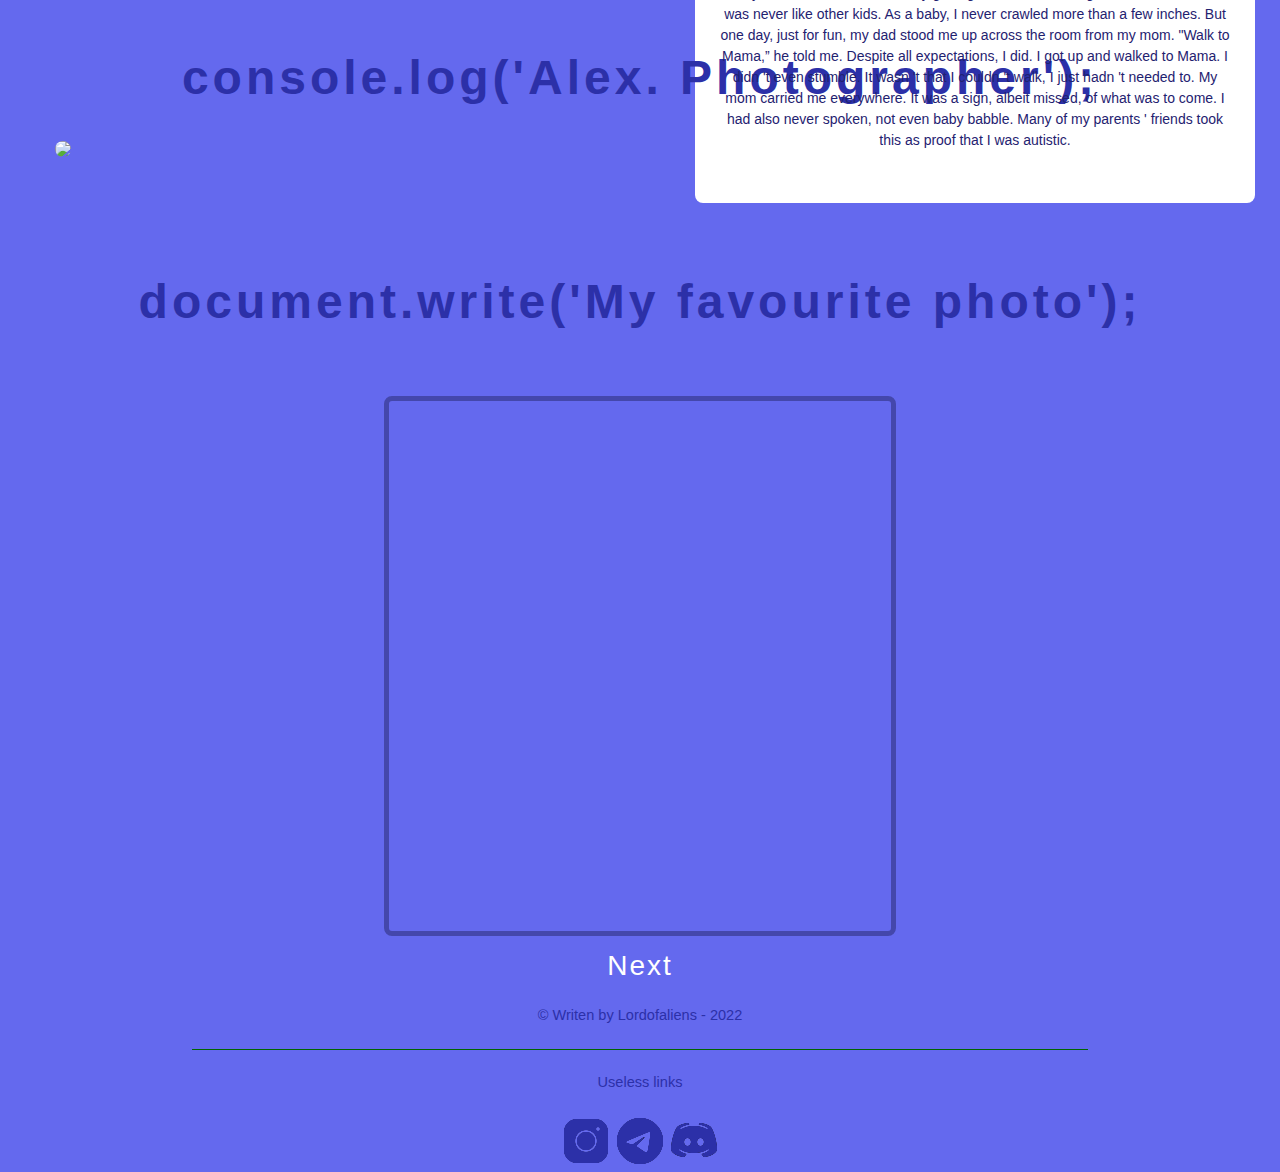
==== index.html @ a134405f "Portfolio" ====
<!DOCTYPE html>
<html lang="en">
  <head>
    <meta charset="UTF-8" />
    <meta name="viewport" content="width=device-width, initial-scale=1.0" />
    <title>Alex. Photographer</title>
    <link rel="stylesheet" href="style.css" />
  </head>
  <body>
<h1>console.log('Alex. Photographer'); </h1>
<br>
</div>
<div class="about-container section-center">
<article class="about-img">
<img src="https://source.unsplash.com/1600x900/?male face" class="personphoto">
</article>
<article class="about">
<div class="btn-container">
<button class="tab-btn active" data-id="history">Childhood</button>
<button class="tab-btn" data-id="people">Education</button>
<button class="tab-btn" data-id="landscape">Family</button>	
</div>
<div class="about-content">
		<div class="content active" id="history">
              <h3>My childhood</h3>
              <p>
                In second grade, I finally figured out that something was wrong with me. There always had been, and it was only getting worse. For as long as I had been alive, I was never like other kids. As a baby, I never crawled more than a few inches. But one day, just for fun, my dad stood me up across the room from my mom. "Walk to Mama,” he told me. Despite all expectations, I did. I got up and walked to Mama. I didn 't even stumble. It wasn 't that I couldn 't walk, I just hadn 't needed to. My mom carried me everywhere. It was a sign, albeit missed, of what was to come. I had also never spoken, not even baby babble. Many of my parents ' friends took this as proof that I was autistic.         
              </p>
		</div>
		<div class="content" id="people">
              <h3>My education</h3>
              <p>
                Then my school education began. My first school was Adarsh Montessori School, Pahar Ganj where I completed my lower kindergarten education (LKG). After that I admitted in St. Anthony Girls Senior Secondary School, Pahar Ganj where I completed my upper kindergarten education (UKG).Later on I got admission in Kendriya Vidyalaya, Rohini. In this school I admitted in class I and studied till class XII. I was always sured about my career that I wanted to be a Doctor so that I chose medical stream so that I could fulfill my dreams.
              </p>
		</div>
		<div class="content" id="landscape">
              <h3>My family</h3>
              <p>
                I was born and raised into a hardworking family that are the complete opposite of culture alienators. My siblings and I are all first generation in America on my mom's side and second generation on my dad's side. Life was very hard for my parents to raise all seven of us and depended on my grandparents for most of their help. Being that my grandparents brought all nine of their kids to America from Belize it was also very hard for them so survive and find stability. Most families that come to America from a third world country usually find it very difficult to keep up family traditions and sometimes lose all contact. My family found a way to stay very close and keep the Belizean culture very alive still to this day.
              </p>
        </div>      
</div>
</article>	
</div>
</section>
<br>
<h2>document.write('My favourite photo');</h2>
<div class="slider-container">
      <div class="slide">
        <img src="https://source.unsplash.com/1600x900/?landscape,town,city" class="slide-img" alt="" />
        <h1></h1>
      </div>
      <div class="slide">
        <h1></h1>
      </div>
      <div class="slide">
        <h1></h1>
      </div>
    </div>
<div class="btn-container-slider">
<button type="button" class="prevBtn">prev</button>
<button type="button" class="nextBtn">next</button>
</div>

<div class="socials-container">
<div class="description"><br> &copy; Writen by Lordofaliens - 2022<br><br><div class="line1"></div><br>Useless links<br><br><a href="https://www.instagram.com/vladislav_maksymiuk/" target="_blank"><img src="icons8-instagram-50.png" class="icon"></a> <a href="https://t.me/vladislav_maksymiuk" target="_blank"><img src="icons8-telegram-50.png"></a> <a href="https://discord.gg/PvkJn7yV" target="_blank"><img src="icons8-discord-50.png"></a><br></div>

<script type="text/javascript" src="main.js"></script>

  </body>
</html>
---- style.css ----
*,
::after,
::before {
  margin: 0;
  padding: 0;
  box-sizing: border-box;
}
body {
  font-family: sans-serif;
  background:  #6469ee;
  color: #2C30A8;
  line-height: 1.5;
  font-size: 0.875rem;
}

h1{
	margin-top: 1em;
	text-align: center;
	font-size: 3rem;
	letter-spacing: 0.25rem;
  line-height: 1.25;
  margin-bottom: 0.75rem;
}
h2{
	margin-top: 1em;
	text-align: center;
	font-size: 3rem;
	letter-spacing: 0.25rem;
  line-height: 1.25;
  margin-bottom: 0.75rem;
}

h3{
	margin-bottom: 1rem;
}

p {
  margin-bottom: 1.25rem;
  color: #1f2270;
}

.personphoto{
	border-radius: 0.5rem;
    height: 20rem;
	margin-bottom: 2rem;
}

@media screen and (max-width: 992px) {
	.cityphoto{
		min-width:  20 rem;
		max-width: 35.5rem;
		display: flex;
		justify-content: center;
		align-items: center; 
	}
	.about{
		max-width: 25rem;
	}
	}
	

.tab-btn {
  color: white;
  padding: 0.375rem 0.75rem;
  letter-spacing: 0.25rem;
  display: inline-block;
  transition: all 0.3s linear;
  font-size: 0.875rem;
  cursor: pointer;
  box-shadow: 0 1px 3px rgba(0, 0, 0, 0.2);
  border-radius: 0.5rem;
  border-bottom-left-radius: 0rem;
  border-bottom-right-radius: 0rem;
  padding: 1rem 0;
  border: none;
  font-size: 1rem;
  display: block;
  background: #2C30A8;
  transition: all 0.3s linear;
}

.tab-btn:hover {
  color: #2C30A8;
  background: white;
}

.active {
  color: #232586;
}

.section {
  padding: 5rem 0;
}

.section-center {
  width: 90vw;
  margin: 0 auto;
  max-width: 1170px;
}

main {
  min-height: 100vh;
  display: grid;
  place-items: center;
}

@media screen and (min-width: 992px) {
  .section-center {
    width: 95vw;
  }
  .about-img {
    margin-bottom: 0;
  }
  .about-center {
    display: grid;
    grid-template-columns: 1fr 1fr;
    column-gap: 2rem;
  }
  .about{
	  margin-top: -22.25rem;
	  width: 35rem;
	  margin-left: 40rem;
	  display: grid;
  align-items: center;
  text-align: center;
  }
  .cityphoto{
	width: 35rem;
}
}
main {
  min-height: 100vh;
  display: grid;
  place-items: center;
}

.title {
  text-align: center;
  margin-bottom: 4rem;
}

.about {
  background: white;
  border-radius: 0.5rem;
  display: grid;
  grid-template-rows: auto 1fr;
  max-width: 35.5rem;
}

.about-content {
  border-bottom-left-radius: 0.5rem;
  border-bottom-right-radius: 0.5rem;
  padding: 2rem 1.5rem;
}

.btn-container {
  border-top-left-radius: 0.5rem;
  border-top-right-radius: 0.5rem;
  display: grid;
  grid-template-columns: 1fr 1fr 1fr;
}

.tab-btn:nth-child(1) {
  border-top-right-radius: 0rem;
}

.tab-btn:nth-child(3){
  border-top-left-radius: 0rem;
}

.tab-btn:nth-child(2){
  border-top-left-radius: 0rem;
  border-top-right-radius: 0rem;
}

.content {
  display: none;
}

.tab-btn.active {
  background: white;
}

.content.active {
  display: block;
}



.prevBtn,
.nextBtn {
  background: transparent;
  border-color: transparent;
  font-size: 1.75rem;
  cursor: pointer;
  margin: 0 0.25rem;
  text-transform: capitalize;
  letter-spacing: 2px;
  color:white;
  transition: all 0.3s linear;
}
.prevBtn:hover,
.nextBtn:hover {
  color: #656565;
}

@media screen and (min-width: 576px) {
  .slider-container {
    height: 45vh;
  }
}
@media screen and (min-width: 768px) {
  .slider-container {
    height: 55vh;
  }
}
@media screen and (min-width: 992px) {
  .slider-container {
    height: 65vh;
  }
}

.slider-container {
  border: 5px solid #4447ab;
  width: 40vw;
  margin: 0 auto;
  height: 60vh;
  max-width: 80rem;
  position: relative;
  border-radius: 0.5rem;
  overflow: hidden;
  margin-top: 4rem;
}

.slide {
  position: absolute;
  width: 100%;
  height: 100%;
  display: grid;
  align-items: center;
  transition: all 0.25s ease-in-out;
  text-align: center;
}

.slide-img {
  height: 100%;
  object-fit: cover;
}

.person-img {
  width: 100%;
  height: 100%;
  margin: 0 auto;
}

.slide:nth-child(1) h1 {
  position: absolute;
  top: 50%;
  left: 50%;
  transform: translate(-50%, -50%);
}

.slide:nth-child(3) {
  background: linear-gradient(rgba(0, 0, 0, 0.4), rgba(0, 0, 0, 0.4)),
    url("https://source.unsplash.com/1600x900/?landscape,town,city") center/cover no-repeat;
}

.btn-container-slider {
  display: flex;
  justify-content: center;
  margin-top: 0.75rem;
}


.description{
	color: #2C30A8;
	text-align: center;
	left: 0; 
     margin-bottom: 0px;
	font-size: calc(0.75rem + 20 * (10vw - 15px) / 880);
	font-family: TREBUCHET MS, sans-serif;
    position: absolute;
    width: 100%;
    z-index: 0;
}

.line1{
    width: 70%;
    height: 1px;
    background-color: #006400;
    z-index: 50;
    margin-left: 15%;
    margin-right: 
}
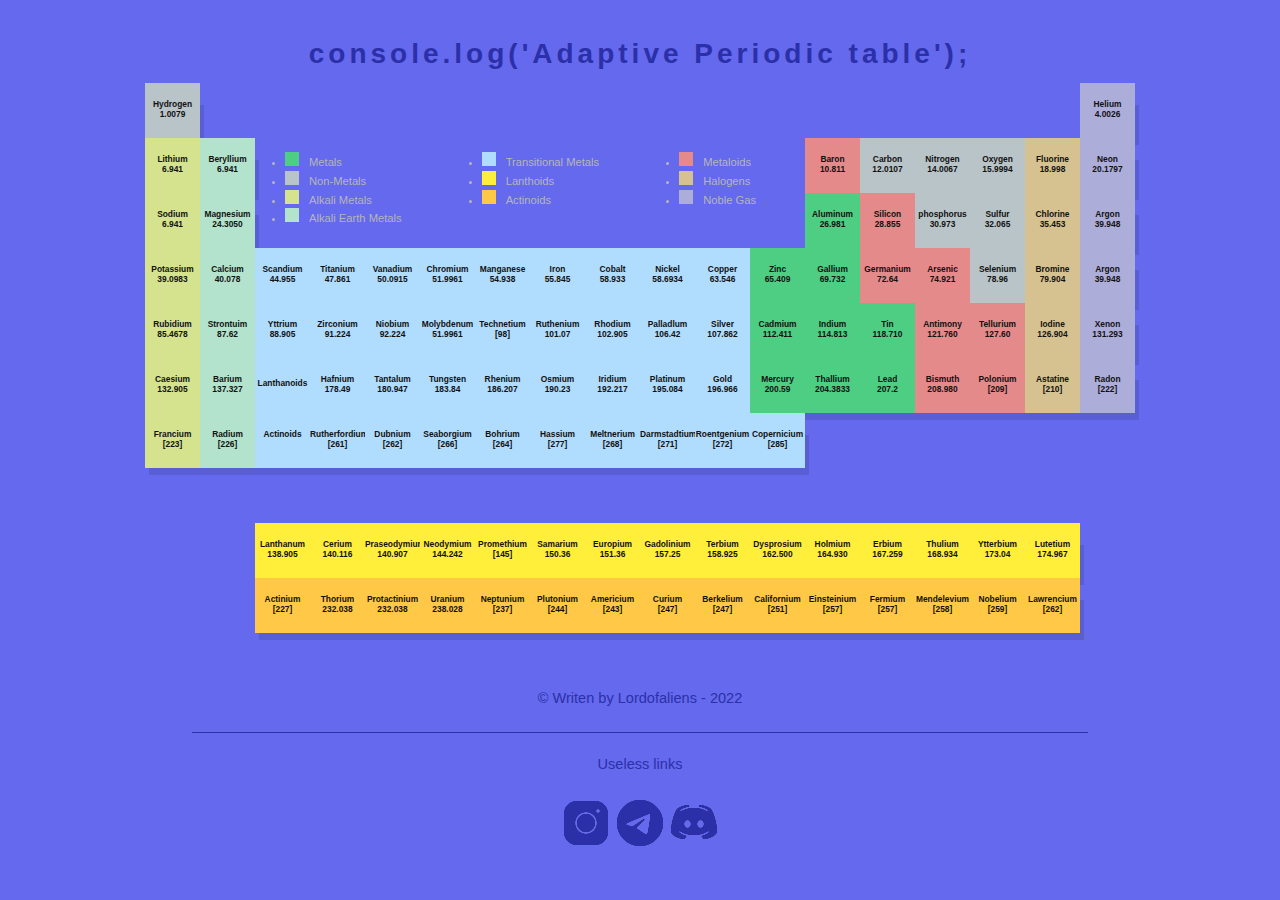
==== commit 143bee56: "Mendeleev" ====
--- a/index.html
+++ b/index.html
@@ -3,69 +3,1356 @@
   <head>
     <meta charset="UTF-8" />
     <meta name="viewport" content="width=device-width, initial-scale=1.0" />
-    <title>Alex. Photographer</title>
+    <title>Periodic table</title>
     <link rel="stylesheet" href="style.css" />
   </head>
   <body>
-<h1>console.log('Alex. Photographer'); </h1>
-<br>
-</div>
-<div class="about-container section-center">
-<article class="about-img">
-<img src="https://source.unsplash.com/1600x900/?male face" class="personphoto">
-</article>
-<article class="about">
-<div class="btn-container">
-<button class="tab-btn active" data-id="history">Childhood</button>
-<button class="tab-btn" data-id="people">Education</button>
-<button class="tab-btn" data-id="landscape">Family</button>	
-</div>
-<div class="about-content">
-		<div class="content active" id="history">
-              <h3>My childhood</h3>
-              <p>
-                In second grade, I finally figured out that something was wrong with me. There always had been, and it was only getting worse. For as long as I had been alive, I was never like other kids. As a baby, I never crawled more than a few inches. But one day, just for fun, my dad stood me up across the room from my mom. "Walk to Mama,” he told me. Despite all expectations, I did. I got up and walked to Mama. I didn 't even stumble. It wasn 't that I couldn 't walk, I just hadn 't needed to. My mom carried me everywhere. It was a sign, albeit missed, of what was to come. I had also never spoken, not even baby babble. Many of my parents ' friends took this as proof that I was autistic.         
-              </p>
+<main>	  
+<div id='wrapper'>
+<h1>console.log('Adaptive Periodic table'); </h1>
+  <div id='key'>
+				<ul>
+					<li><span class='swatch element-metal'></span>Metals</li>
+					<li><span class='swatch element-non-metal'></span>Non-Metals</li>
+					<li><span class='swatch element-alkali-metal'></span>Alkali Metals</li>
+					<li><span class='swatch element-alkali-earth-metal'></span>Alkali Earth Metals</li>
+				</ul>
+				<ul>
+					<li><span class='swatch element-transition-metal'></span>Transitional Metals</li>
+					<li><span class='swatch element-lanthoid'></span>Lanthoids</li>
+					<li><span class='swatch element-actinoid'></span>Actinoids</li>
+				</ul>
+				<ul>
+					<li><span class='swatch element-metalloid'></span>Metaloids</li>
+					<li><span class='swatch element-halogen'></span>Halogens</li>
+					<li><span class='swatch element-noble-gas'></span>Noble Gas</li>
+				</ul>
+			</div>
+			<div id='elements'>
+				
+				<div class='element-non-metal'>
+					<div class='chip'>
+						<div class="face front">
+							<i>1</i>
+							<strong>H</strong>
+						</div>
+						<div class='face back'>
+							<p>Hydrogen<span>1.0079</span><p>
+						</div>
+					</div>
+				</div>
+				<div class='element-blank'></div>
+				<div class='element-blank'></div>
+				<div class='element-blank'></div>
+				<div class='element-blank'></div>
+				<div class='element-blank'></div>
+				<div class='element-blank'></div>
+				<div class='element-blank'></div>
+				<div class='element-blank'></div>
+				<div class='element-blank'></div>
+				<div class='element-blank'></div>
+				<div class='element-blank'></div>
+				<div class='element-blank'></div>
+				<div class='element-blank'></div>
+				<div class='element-blank'></div>
+				<div class='element-blank'></div>
+				<div class='element-blank'></div>			
+				<div class='element-noble-gas'>
+					<div class='chip'>
+						<div class='face front'>
+							<i>2</i>
+							<strong>He</strong>
+						</div>
+							
+						<div class='face back'>
+							<p>Helium<span>4.0026</span><p>
+						</div>
+					</div>
+				</div>
+
+					
+				<div class='element-alkali-metal'>
+					<div class='chip'>
+						<div class='face front'>
+							<i>3</i>
+							<strong>Li</strong>
+						</div>
+						<div class='face back'>
+							<p>Lithium<span>6.941</span><p>
+						</div>
+					</div>
+				</div>
+				<div class='element-alkali-earth-metal'>
+					<div class='chip'>
+						<div class='face front'>
+							<i>4</i>
+							<strong>Be</strong>
+						</div>
+						<div class='face back'>
+							<p>Beryllium<span>6.941</span><p>
+						</div>
+					</div>
+				</div>
+				<div class='element-blank'></div>
+				<div class='element-blank'></div>
+				<div class='element-blank'></div>
+				<div class='element-blank'></div>
+				<div class='element-blank'></div>
+				<div class='element-blank'></div>
+				<div class='element-blank'></div>
+				<div class='element-blank'></div>
+				<div class='element-blank'></div>
+				<div class='element-blank'></div>	
+				<div class='element-metalloid'>
+					<div class='chip'>
+						<div class='face front'>
+							<i>5</i>
+							<strong>B</strong>
+						</div>
+						<div class='face back'>
+							<p>Baron<span>10.811</span><p>
+						</div>
+					</div>
+				</div>
+				<div class='element-non-metal'>
+					<div class='chip'>
+						<div class='face front'>
+							<i>6</i>
+							<strong>C</strong>
+						</div>
+						<div class='face back'>
+							<p>Carbon<span>12.0107</span><p>
+						</div>
+					</div>
+				</div>
+				<div class='element-non-metal'>
+					<div class='chip'>
+						<div class='face front'>
+							<i>7</i>
+							<strong>N</strong>
+						</div>
+						<div class='face back'>
+							<p>Nitrogen<span>14.0067</span><p>
+						</div>
+					</div>
+				</div>
+				<div class='element-non-metal'>
+					<div class='chip'>
+						<div class='face front'>
+							<i>8</i>
+							<strong>O</strong>
+						</div>
+						<div class='face back'>
+							<p>Oxygen<span>15.9994</span><p>
+						</div>
+					</div>
+				</div>
+				<div class='element-halogen'>
+					<div class='chip'>
+						<div class='face front'>
+							<i>9</i>
+							<strong>F</strong>
+						</div>
+						<div class='face back'>
+							<p>Fluorine<span>18.998</span><p>
+						</div>
+					</div>
+				</div>
+				<div class='element-noble-gas'>
+					<div class='chip'>
+						<div class='face front'>
+							<i>10</i>
+							<strong>Ne</strong>
+						</div>
+						<div class='face back'>
+							<p>Neon<span>20.1797</span><p>
+						</div>
+					</div>
+				</div>
+
+					
+				<div class='element-alkali-metal'>
+					<div class='chip'>
+						<div class='face front'>
+							<i>11</i>
+							<strong>Na</strong>
+						</div>
+						<div class='face back'>
+							<p>Sodium<span>6.941</span><p>
+						</div>
+					</div>
+				</div>
+				<div class='element-alkali-earth-metal'>
+					<div class='chip'>
+						<div class='face front'>
+							<i>12</i>
+							<strong>Mg</strong>
+						</div>
+						<div class='face back'>
+							<p>Magnesium<span>24.3050</span><p>
+						</div>
+					</div>
+				</div>
+				<div class='element-blank'></div>
+				<div class='element-blank'></div>
+				<div class='element-blank'></div>
+				<div class='element-blank'></div>
+				<div class='element-blank'></div>
+				<div class='element-blank'></div>
+				<div class='element-blank'></div>
+				<div class='element-blank'></div>
+				<div class='element-blank'></div>
+				<div class='element-blank'></div>
+				<div class='element-metal'>
+					<div class='chip'>
+						<div class='face front'>
+							<i>13</i>
+							<strong>Al</strong>
+						</div>
+						<div class='face back'>
+							<p>Aluminum<span>26.981</span><p>
+						</div>
+					</div>
+				</div>
+				<div class='element-metalloid'>
+					<div class='chip'>
+						<div class='face front'>
+							<i>14</i>
+							<strong>Si</strong>
+						</div>
+						<div class='face back'>
+							<p>Silicon<span>28.855</span><p>
+						</div>
+					</div>
+				</div>
+				<div class='element-non-metal'>
+					<div class='chip'>
+						<div class='face front'>
+							<i>15</i>
+							<strong>P</strong>
+						</div>
+						<div class='face back'>
+							<p>phosphorus<span>30.973</span><p>
+						</div>
+					</div>
+				</div>
+				<div class='element-non-metal'>
+					<div class='chip'>
+						<div class='face front'>
+							<i>16</i>
+							<strong>S</strong>
+						</div>
+						<div class='face back'>
+							<p>Sulfur<span>32.065</span><p>
+						</div>
+					</div>
+				</div>
+				<div class='element-halogen'>
+					<div class='chip'>
+						<div class='face front'>
+							<i>17</i>
+							<strong>Cl</strong>
+						</div>
+						<div class='face back'>
+							<p>Chlorine<span>35.453</span><p>
+						</div>
+					</div>
+				</div>
+				<div class='element-noble-gas'>
+					<div class='chip'>
+						<div class='face front'>
+							<i>18</i>
+							<strong>Ar</strong>
+						</div>
+						<div class='face back'>
+							<p>Argon<span>39.948</span><p>
+						</div>
+					</div>
+				</div>
+
+					
+				<div class='element-alkali-metal'>
+					<div class='chip'>
+						<div class='face front'>
+							<i>19</i>
+							<strong>K</strong>
+						</div>
+						<div class='face back'>
+							<p>Potassium<span>39.0983</span><p>
+						</div>
+					</div>
+				</div>
+				<div class='element-alkali-earth-metal'>
+					<div class='chip'>
+						<div class='face front'>
+							<i>20</i>
+							<strong>Ca</strong>
+						</div>
+						<div class='face back'>
+							<p>Calcium<span>40.078</span><p>
+						</div>
+					</div>
+				</div>
+				<div class='element-transition-metal'>
+					<div class='chip'>
+						<div class='face front'>
+							<i>21</i>
+							<strong>Sc</strong>
+						</div>
+						<div class='face back'>
+							<p>Scandium<span>44.955</span><p>
+						</div>
+					</div>
+				</div>
+				<div class='element-transition-metal'>
+					<div class='chip'>
+						<div class='face front'>
+							<i>22</i>
+							<strong>Ti</strong>
+						</div>
+						<div class='face back'>
+							<p>Titanium<span>47.861</span><p>
+						</div>
+					</div>
+				</div>
+				<div class='element-transition-metal'>
+					<div class='chip'>
+						<div class='face front'>
+							<i>23</i>
+							<strong>V</strong>
+						</div>
+						<div class='face back'>
+							<p>Vanadium<span>50.0915</span><p>
+						</div>
+					</div>
+				</div>
+				<div class='element-transition-metal'>
+					<div class='chip'>
+						<div class='face front'>
+							<i>24</i>
+							<strong>Cr</strong>
+						</div>
+						<div class='face back'>
+							<p>Chromium<span>51.9961</span><p>
+						</div>
+					</div>
+				</div>
+				<div class='element-transition-metal'>
+					<div class='chip'>
+						<div class='face front'>
+							<i>25</i>
+							<strong>Mn</strong>
+						</div>
+						<div class='face back'>
+							<p>Manganese<span>54.938</span><p>
+						</div>
+					</div>
+				</div>
+				<div class='element-transition-metal'>
+					<div class='chip'>
+						<div class='face front'>
+							<i>26</i>
+							<strong>Fe</strong>
+						</div>
+						<div class='face back'>
+							<p>Iron<span>55.845</span><p>
+						</div>
+					</div>
+				</div>
+				<div class='element-transition-metal'>
+					<div class='chip'>
+						<div class='face front'>
+							<i>27</i>
+							<strong>Co</strong>
+						</div>
+						<div class='face back'>
+							<p>Cobalt<span>58.933</span><p>
+						</div>
+					</div>
+				</div>
+				<div class='element-transition-metal'>
+					<div class='chip'>
+						<div class='face front'>
+							<i>28</i>
+							<strong>Ni</strong>
+						</div>
+						<div class='face back'>
+							<p>Nickel<span>58.6934</span><p>
+						</div>
+					</div>
+				</div>
+				<div class='element-transition-metal'>
+					<div class='chip'>
+						<div class='face front'>
+							<i>29</i>
+							<strong>Cu</strong>
+						</div>
+						<div class='face back'>
+							<p>Copper<span>63.546</span><p>
+						</div>
+					</div>
+				</div>
+				<div class='element-metal'>
+					<div class='chip'>
+						<div class='face front'>
+							<i>30</i>
+							<strong>Zn</strong>
+						</div>
+						<div class='face back'>
+							<p>Zinc<span>65.409</span><p>
+						</div>
+					</div>
+				</div>	
+				<div class='element-metal'>
+					<div class='chip'>
+						<div class='face front'>
+							<i>31</i>
+							<strong>Ga</strong>
+						</div>
+						<div class='face back'>
+							<p>Gallium<span>69.732</span><p>
+						</div>
+					</div>
+				</div>
+				<div class='element-metalloid'>
+					<div class='chip'>
+						<div class='face front'>
+							<i>32</i>
+							<strong>Ge</strong>
+						</div>
+						<div class='face back'>
+							<p>Germanium<span>72.64</span><p>
+						</div>
+					</div>
+				</div>
+				<div class='element-metalloid'>
+					<div class='chip'>
+						<div class='face front'>
+							<i>33</i>
+							<strong>As</strong>
+						</div>
+						<div class='face back'>
+							<p>Arsenic<span>74.921</span><p>
+						</div>
+					</div>
+				</div>
+				<div class='element-non-metal'>
+					<div class='chip'>
+						<div class='face front'>
+							<i>34</i>
+							<strong>Se</strong>
+						</div>
+						<div class='face back'>
+							<p>Selenium<span>78.96</span><p>
+						</div>
+					</div>
+				</div>
+				<div class='element-halogen'>
+					<div class='chip'>
+						<div class='face front'>
+							<i>35</i>
+							<strong>Br</strong>
+						</div>
+						<div class='face back'>
+							<p>Bromine<span>79.904</span><p>
+						</div>
+					</div>
+				</div>
+				<div class='element-noble-gas'>
+					<div class='chip'>
+						<div class='face front'>
+							<i>18</i>
+							<strong>Ar</strong>
+						</div>
+						<div class='face back'>
+							<p>Argon<span>39.948</span><p>
+						</div>
+					</div>
+				</div>
+
+					
+				<div class='element-alkali-metal'>
+					<div class='chip'>
+						<div class='face front'>
+							<i>37</i>
+							<strong>Rb</strong>
+						</div>
+						<div class='face back'>
+							<p>Rubidium<span>85.4678</span><p>
+						</div>
+					</div>
+				</div>
+				<div class='element-alkali-earth-metal'>
+					<div class='chip'>
+						<div class='face front'>
+							<i>38</i>
+							<strong>Sr</strong>
+						</div>
+						<div class='face back'>
+							<p>Strontuim<span>87.62</span><p>
+						</div>
+					</div>
+				</div>
+				<div class='element-transition-metal'>
+					<div class='chip'>
+						<div class='face front'>
+							<i>39</i>
+							<strong>Y</strong>
+						</div>
+						<div class='face back'>
+							<p>Yttrium<span>88.905</span><p>
+						</div>
+					</div>
+				</div>
+				<div class='element-transition-metal'>
+					<div class='chip'>
+						<div class='face front'>
+							<i>40</i>
+							<strong>Zr</strong>
+						</div>
+						<div class='face back'>
+							<p>Zirconium<span>91.224</span><p>
+						</div>
+					</div>
+				</div>
+				<div class='element-transition-metal'>
+					<div class='chip'>
+						<div class='face front'>
+							<i>41</i>
+							<strong>Nb</strong>
+						</div>
+						<div class='face back'>
+							<p>Niobium<span>92.224</span><p>
+						</div>
+					</div>
+				</div>
+				<div class='element-transition-metal'>
+					<div class='chip'>
+						<div class='face front'>
+							<i>42</i>
+							<strong>Mo</strong>
+						</div>
+						<div class='face back'>
+							<p>Molybdenum<span>51.9961</span><p>
+						</div>
+					</div>
+				</div>
+				<div class='element-transition-metal'>
+					<div class='chip'>
+						<div class='face front'>
+							<i>43</i>
+							<strong>Tc</strong>
+						</div>
+						<div class='face back'>
+							<p>Technetium<span>[98]</span><p>
+						</div>
+					</div>
+				</div>
+				<div class='element-transition-metal'>
+					<div class='chip'>
+						<div class='face front'>
+							<i>44</i>
+							<strong>Ru</strong>
+						</div>
+						<div class='face back'>
+							<p>Ruthenium<span>101.07</span><p>
+						</div>
+					</div>
+				</div>
+				<div class='element-transition-metal'>
+					<div class='chip'>
+						<div class='face front'>
+							<i>45</i>
+							<strong>Rh</strong>
+						</div>
+						<div class='face back'>
+							<p>Rhodium<span>102.905</span><p>
+						</div>
+					</div>
+				</div>
+				<div class='element-transition-metal'>
+					<div class='chip'>
+						<div class='face front'>
+							<i>46</i>
+							<strong>Pd</strong>
+						</div>
+						<div class='face back'>
+							<p>Palladlum<span>106.42</span><p>
+						</div>
+					</div>
+				</div>
+				<div class='element-transition-metal'>
+					<div class='chip'>
+						<div class='face front'>
+							<i>47</i>
+							<strong>Ag</strong>
+						</div>
+						<div class='face back'>
+							<p>Silver<span>107.862</span><p>
+						</div>
+					</div>
+				</div>
+				<div class='element-metal'>
+					<div class='chip'>
+						<div class='face front'>
+							<i>48</i>
+							<strong>Cd</strong>
+						</div>
+						<div class='face back'>
+							<p>Cadmium<span>112.411</span><p>
+						</div>
+					</div>
+				</div>	
+				<div class='element-metal'>
+					<div class='chip'>
+						<div class='face front'>
+							<i>49</i>
+							<strong>In</strong>
+						</div>
+						<div class='face back'>
+							<p>Indium<span>114.813</span><p>
+						</div>
+					</div>
+				</div>
+				<div class='element-metal'>
+					<div class='chip'>
+						<div class='face front'>
+							<i>50</i>
+							<strong>Sn</strong>
+						</div>
+						<div class='face back'>
+							<p>Tin<span>118.710</span><p>
+						</div>
+					</div>
+				</div>
+				<div class='element-metalloid'>
+					<div class='chip'>
+						<div class='face front'>
+							<i>51</i>
+							<strong>Sb</strong>
+						</div>
+						<div class='face back'>
+							<p>Antimony<span>121.760</span><p>
+						</div>
+					</div>
+				</div>
+				<div class='element-metalloid'>
+					<div class='chip'>
+						<div class='face front'>
+							<i>52</i>
+							<strong>Te</strong>
+						</div>
+						<div class='face back'>
+							<p>Tellurium<span>127.60</span><p>
+						</div>
+					</div>
+				</div>
+				<div class='element-halogen'>
+					<div class='chip'>
+						<div class='face front'>
+							<i>53</i>
+							<strong>I</strong>
+						</div>
+						<div class='face back'>
+							<p>Iodine<span>126.904</span><p>
+						</div>
+					</div>
+				</div>
+				<div class='element-noble-gas'>
+					<div class='chip'>
+						<div class='face front'>
+							<i>54</i>
+							<strong>Xe</strong>
+						</div>
+						<div class='face back'>
+							<p>Xenon<span>131.293</span><p>
+						</div>
+					</div>
+				</div>
+
+					
+				<div class='element-alkali-metal'>
+					<div class='chip'>
+						<div class='face front'>
+							<i>55</i>
+							<strong>Cs</strong>
+						</div>
+						<div class='face back'>
+							<p>Caesium<span>132.905</span><p>
+						</div>
+					</div>
+				</div>
+				<div class='element-alkali-earth-metal'>
+					<div class='chip'>
+						<div class='face front'>
+							<i>56</i>
+							<strong>Ba</strong>
+						</div>
+						<div class='face back'>
+							<p>Barium<span>137.327</span><p>
+						</div>
+					</div>
+				</div>
+				<div class='element-lanthanoid-transitional-metal'>
+					<div class='chip long'>
+						<div class='face front'>
+							<i>57-71</i>
+							<strong>La-Lu</strong>
+						</div>
+						<div class='face back'>
+							<p>Lanthanoids<span></span><p>
+						</div>
+					</div>
+				</div>
+				<div class='element-transition-metal'>
+					<div class='chip'>
+						<div class='face front'>
+							<i>72</i>
+							<strong>Hf</strong>
+						</div>
+						<div class='face back'>
+							<p>Hafnium<span>178.49</span><p>
+						</div>
+					</div>
+				</div>
+				<div class='element-transition-metal'>
+					<div class='chip'>
+						<div class='face front'>
+							<i>73</i>
+							<strong>Ta</strong>
+						</div>
+						<div class='face back'>
+							<p>Tantalum<span>180.947</span><p>
+						</div>
+					</div>
+				</div>
+				<div class='element-transition-metal'>
+					<div class='chip'>
+						<div class='face front'>
+							<i>74</i>
+							<strong>W</strong>
+						</div>
+						<div class='face back'>
+							<p>Tungsten<span>183.84</span><p>
+						</div>
+					</div>
+				</div>
+				<div class='element-transition-metal'>
+					<div class='chip'>
+						<div class='face front'>
+							<i>75</i>
+							<strong>Re</strong>
+						</div>
+						<div class='face back'>
+							<p>Rhenium<span>186.207</span><p>
+						</div>
+					</div>
+				</div>
+				<div class='element-transition-metal'>
+					<div class='chip'>
+						<div class='face front'>
+							<i>76</i>
+							<strong>Os</strong>
+						</div>
+						<div class='face back'>
+							<p>Osmium<span>190.23</span><p>
+						</div>
+					</div>
+				</div>
+				<div class='element-transition-metal'>
+					<div class='chip'>
+						<div class='face front'>
+							<i>77</i>
+							<strong>Ir</strong>
+						</div>
+						<div class='face back'>
+							<p>Iridium<span>192.217</span><p>
+						</div>
+					</div>
+				</div>
+				<div class='element-transition-metal'>
+					<div class='chip'>
+						<div class='face front'>
+							<i>78</i>
+							<strong>Pt</strong>
+						</div>
+						<div class='face back'>
+							<p>Platinum<span>195.084</span><p>
+						</div>
+					</div>
+				</div>
+				<div class='element-transition-metal'>
+					<div class='chip'>
+						<div class='face front'>
+							<i>79</i>
+							<strong>Au</strong>
+						</div>
+						<div class='face back'>
+							<p>Gold<span>196.966</span><p>
+						</div>
+					</div>
+				</div>
+				<div class='element-metal'>
+					<div class='chip'>
+						<div class='face front'>
+							<i>80</i>
+							<strong>Hg</strong>
+						</div>
+						<div class='face back'>
+							<p>Mercury<span>200.59</span><p>
+						</div>
+					</div>
+				</div>	
+				<div class='element-metal'>
+					<div class='chip'>
+						<div class='face front'>
+							<i>81</i>
+							<strong>Tl</strong>
+						</div>
+						<div class='face back'>
+							<p>Thallium<span>204.3833</span><p>
+						</div>
+					</div>
+				</div>
+				<div class='element-metal'>
+					<div class='chip'>
+						<div class='face front'>
+							<i>82</i>
+							<strong>Pb</strong>
+						</div>
+						<div class='face back'>
+							<p>Lead<span>207.2</span><p>
+						</div>
+					</div>
+				</div>
+				<div class='element-metalloid'>
+					<div class='chip'>
+						<div class='face front'>
+							<i>83</i>
+							<strong>Bi</strong>
+						</div>
+						<div class='face back'>
+							<p>Bismuth<span>208.980</span><p>
+						</div>
+					</div>
+				</div>
+				<div class='element-metalloid'>
+					<div class='chip'>
+						<div class='face front'>
+							<i>84</i>
+							<strong>Po</strong>
+						</div>
+						<div class='face back'>
+							<p>Polonium<span>[209]</span><p>
+						</div>
+					</div>
+				</div>
+				<div class='element-halogen'>
+					<div class='chip'>
+						<div class='face front'>
+							<i>85</i>
+							<strong>At</strong>
+						</div>
+						<div class='face back'>
+							<p>Astatine<span>[210]</span><p>
+						</div>
+					</div>
+				</div>
+				<div class='element-noble-gas'>
+					<div class='chip'>
+						<div class='face front'>
+							<i>86</i>
+							<strong>Rn</strong>
+						</div>
+						<div class='face back'>
+							<p>Radon<span>[222]</span><p>
+						</div>
+					</div>
+				</div>
+
+					
+				<div class='element-alkali-metal'>
+					<div class='chip'>
+						<div class='face front'>
+							<i>87</i>
+							<strong>Fr</strong>
+						</div>
+						<div class='face back'>
+							<p>Francium<span>[223]</span><p>
+						</div>
+					</div>
+				</div>
+				<div class='element-alkali-earth-metal'>
+					<div class='chip'>
+						<div class='face front'>
+							<i>88</i>
+							<strong>Ra</strong>
+						</div>
+						<div class='face back'>
+							<p>Radium<span>[226]</span><p>
+						</div>
+					</div>
+				</div>
+				<div class='element-actinoid-transitional-metal'>
+					<div class='chip'>
+						<div class='face front'>
+							<i>89-103</i>
+							<strong>Ac</strong>
+						</div>
+						<div class='face back'>
+							<p>Actinoids<span></span><p>
+						</div>
+					</div>
+				</div>
+				<div class='element-transition-metal'>
+					<div class='chip'>
+						<div class='face front'>
+							<i>104</i>
+							<strong>Rf</strong>
+						</div>
+						<div class='face back'>
+							<p>Rutherfordium<span>[261]</span><p>
+						</div>
+					</div>
+				</div>
+				<div class='element-transition-metal'>
+					<div class='chip'>
+						<div class='face front'>
+							<i>105</i>
+							<strong>Db</strong>
+						</div>
+						<div class='face back'>
+							<p>Dubnium<span>[262]</span><p>
+						</div>
+					</div>
+				</div>
+				<div class='element-transition-metal'>
+					<div class='chip'>
+						<div class='face front'>
+							<i>106</i>
+							<strong>S</strong>
+						</div>
+						<div class='face back'>
+							<p>Seaborgium<span>[266]</span><p>
+						</div>
+					</div>
+				</div>
+				<div class='element-transition-metal'>
+					<div class='chip'>
+						<div class='face front'>
+							<i>107</i>
+							<strong>Bh</strong>
+						</div>
+						<div class='face back'>
+							<p>Bohrium<span>[264]</span><p>
+						</div>
+					</div>
+				</div>
+				<div class='element-transition-metal'>
+					<div class='chip'>
+						<div class='face front'>
+							<i>108</i>
+							<strong>Hs</strong>
+						</div>
+						<div class='face back'>
+							<p>Hassium<span>[277]</span><p>
+						</div>
+					</div>
+				</div>
+				<div class='element-transition-metal'>
+					<div class='chip'>
+						<div class='face front'>
+							<i>109</i>
+							<strong>Mt</strong>
+						</div>
+						<div class='face back'>
+							<p>Meltnerium<span>[268]</span><p>
+						</div>
+					</div>
+				</div>
+				<div class='element-transition-metal'>
+					<div class='chip'>
+						<div class='face front'>
+							<i>110</i>
+							<strong>Ds</strong>
+						</div>
+						<div class='face back'>
+							<p>Darmstadtium<span>[271]</span><p>
+						</div>
+					</div>
+				</div>
+				<div class='element-transition-metal'>
+					<div class='chip'>
+						<div class='face front'>
+							<i>111</i>
+							<strong>R</strong>
+						</div>
+						<div class='face back'>
+							<p>Roentgenium<span>[272]</span><p>
+						</div>
+					</div>
+				</div>
+				<div class='element-transition-metal'>
+					<div class='chip'>
+						<div class='face front'>
+							<i>112</i>
+							<strong>Cn</strong>
+						</div>
+						<div class='face back'>
+							<p>Copernicium<span>[285]</span><p>
+						</div>
+					</div>
+				</div>
+
+				<div class='element-blank full'></div>
+
+				
+				<div class='element-blank'></div>
+				<div class='element-blank'></div>
+				<div class='element-lanthoid'>
+					<div class='chip'>
+						<div class='face front'>
+							<i>57</i>
+							<strong>La</strong>
+						</div>
+						<div class='face back'>
+							<p>Lanthanum<span>138.905</span><p>
+						</div>
+					</div>
+				</div>
+				<div class='element-lanthoid'>
+					<div class='chip'>
+						<div class='face front'>
+							<i>58</i>
+							<strong>Ce</strong>
+						</div>
+						<div class='face back'>
+							<p>Cerium<span>140.116</span><p>
+						</div>
+					</div>
+				</div>
+				<div class='element-lanthoid'>
+					<div class='chip'>
+						<div class='face front'>
+							<i>59</i>
+							<strong>Pr</strong>
+						</div>
+						<div class='face back'>
+							<p>Praseodymium<span>140.907</span><p>
+						</div>
+					</div>
+				</div>
+				<div class='element-lanthoid'>
+					<div class='chip'>
+						<div class='face front'>
+							<i>60</i>
+							<strong>Nd</strong>
+						</div>
+						<div class='face back'>
+							<p>Neodymium<span>144.242</span><p>
+						</div>
+					</div>
+				</div>
+				<div class='element-lanthoid'>
+					<div class='chip'>
+						<div class='face front'>
+							<i>61</i>
+							<strong>Pm</strong>
+						</div>
+						<div class='face back'>
+							<p>Promethium<span>[145]</span><p>
+						</div>
+					</div>
+				</div>
+				<div class='element-lanthoid'>
+					<div class='chip'>
+						<div class='face front'>
+							<i>62</i>
+							<strong>Sm</strong>
+						</div>
+						<div class='face back'>
+							<p>Samarium<span>150.36</span><p>
+						</div>
+					</div>
+				</div>
+				<div class='element-lanthoid'>
+					<div class='chip'>
+						<div class='face front'>
+							<i>63</i>
+							<strong>Eu</strong>
+						</div>
+						<div class='face back'>
+							<p>Europium<span>151.36</span><p>
+						</div>
+					</div>
+				</div>
+				<div class='element-lanthoid'>
+					<div class='chip'>
+						<div class='face front'>
+							<i>64</i>
+							<strong>Gd</strong>
+						</div>
+						<div class='face back'>
+							<p>Gadolinium<span>157.25</span><p>
+						</div>
+					</div>
+				</div>
+				<div class='element-lanthoid'>
+					<div class='chip'>
+						<div class='face front'>
+							<i>65</i>
+							<strong>Tb</strong>
+						</div>
+						<div class='face back'>
+							<p>Terbium<span>158.925</span><p>
+						</div>
+					</div>
+				</div>
+				<div class='element-lanthoid'>
+					<div class='chip'>
+						<div class='face front'>
+							<i>66</i>
+							<strong>Dy</strong>
+						</div>
+						<div class='face back'>
+							<p>Dysprosium<span>162.500</span><p>
+						</div>
+					</div>
+				</div>
+				<div class='element-lanthoid'>
+					<div class='chip'>
+						<div class='face front'>
+							<i>67</i>
+							<strong>Ho</strong>
+						</div>
+						<div class='face back'>
+							<p>Holmium<span>164.930</span><p>
+						</div>
+					</div>
+				</div>
+				<div class='element-lanthoid'>
+					<div class='chip'>
+						<div class='face front'>
+							<i>68</i>
+							<strong>Er</strong>
+						</div>
+						<div class='face back'>
+							<p>Erbium<span>167.259</span><p>
+						</div>
+					</div>
+				</div>
+				<div class='element-lanthoid'>
+					<div class='chip'>
+						<div class='face front'>
+							<i>69</i>
+							<strong>Tm</strong>
+						</div>
+						<div class='face back'>
+							<p>Thulium<span>168.934</span><p>
+						</div>
+					</div>
+				</div>
+				<div class='element-lanthoid'>
+					<div class='chip'>
+						<div class='face front'>
+							<i>70</i>
+							<strong>Yb</strong>
+						</div>
+						<div class='face back'>
+							<p>Ytterbium<span>173.04</span><p>
+						</div>
+					</div>
+				</div>
+				<div class='element-lanthoid'>
+					<div class='chip'>
+						<div class='face front'>
+							<i>71</i>
+							<strong>Lu</strong>
+						</div>
+						<div class='face back'>
+							<p>Lutetium<span>174.967</span><p>
+						</div>
+					</div>
+				</div>
+				<div class='element-blank'></div>
+				
+
+				
+				<div class='element-blank'></div>
+				<div class='element-blank'></div>
+				<div class='element-actinoid'>
+					<div class='chip'>
+						<div class='face front'>
+							<i>89</i>
+							<strong>Ac</strong>
+						</div>
+						<div class='face back'>
+							<p>Actinium<span>[227]</span><p>
+						</div>
+					</div>
+				</div>
+				<div class='element-actinoid'>
+					<div class='chip'>
+						<div class='face front'>
+							<i>90</i>
+							<strong>Th</strong>
+						</div>
+						<div class='face back'>
+							<p>Thorium<span>232.038</span><p>
+						</div>
+					</div>
+				</div>
+				<div class='element-actinoid'>
+					<div class='chip'>
+						<div class='face front'>
+							<i>91</i>
+							<strong>Pa</strong>
+						</div>
+						<div class='face back'>
+							<p>Protactinium<span>232.038</span><p>
+						</div>
+					</div>
+				</div>
+				<div class='element-actinoid'>
+					<div class='chip'>
+						<div class='face front'>
+							<i>92</i>
+							<strong>U</strong>
+						</div>
+						<div class='face back'>
+							<p>Uranium<span>238.028</span><p>
+						</div>
+					</div>
+				</div>
+				<div class='element-actinoid'>
+					<div class='chip'>
+						<div class='face front'>
+							<i>93</i>
+							<strong>N</strong>
+						</div>
+						<div class='face back'>
+							<p>Neptunium<span>[237]</span><p>
+						</div>
+					</div>
+				</div>
+				<div class='element-actinoid'>
+					<div class='chip'>
+						<div class='face front'>
+							<i>94</i>
+							<strong>Pu</strong>
+						</div>
+						<div class='face back'>
+							<p>Plutonium<span>[244]</span><p>
+						</div>
+					</div>
+				</div>
+				<div class='element-actinoid'>
+					<div class='chip'>
+						<div class='face front'>
+							<i>95</i>
+							<strong>Am</strong>
+						</div>
+						<div class='face back'>
+							<p>Americium<span>[243]</span><p>
+						</div>
+					</div>
+				</div>
+				<div class='element-actinoid'>
+					<div class='chip'>
+						<div class='face front'>
+							<i>96</i>
+							<strong>Cm</strong>
+						</div>
+						<div class='face back'>
+							<p>Curium<span>[247]</span><p>
+						</div>
+					</div>
+				</div>
+				<div class='element-actinoid'>
+					<div class='chip'>
+						<div class='face front'>
+							<i>97</i>
+							<strong>Bk</strong>
+						</div>
+						<div class='face back'>
+							<p>Berkelium<span>[247]</span><p>
+						</div>
+					</div>
+				</div>
+				<div class='element-actinoid'>
+					<div class='chip'>
+						<div class='face front'>
+							<i>98</i>
+							<strong>Cf</strong>
+						</div>
+						<div class='face back'>
+							<p>Californium<span>[251]</span><p>
+						</div>
+					</div>
+				</div>
+				<div class='element-actinoid'>
+					<div class='chip'>
+						<div class='face front'>
+							<i>99</i>
+							<strong>Es</strong>
+						</div>
+						<div class='face back'>
+							<p>Einsteinium<span>[257]</span><p>
+						</div>
+					</div>
+				</div>
+				<div class='element-actinoid'>
+					<div class='chip'>
+						<div class='face front'>
+							<i>100</i>
+							<strong>Fm</strong>
+						</div>
+						<div class='face back'>
+							<p>Fermium<span>[257]</span><p>
+						</div>
+					</div>
+				</div>
+				<div class='element-actinoid'>
+					<div class='chip'>
+						<div class='face front'>
+							<i>101</i>
+							<strong>Md</strong>
+						</div>
+						<div class='face back'>
+							<p>Mendelevium<span>[258]</span><p>
+						</div>
+					</div>
+				</div>
+				<div class='element-actinoid'>
+					<div class='chip'>
+						<div class='face front'>
+							<i>102</i>
+							<strong>No</strong>
+						</div>
+						<div class='face back'>
+							<p>Nobelium<span>[259]</span><p>
+						</div>
+					</div>
+				</div>
+				<div class='element-actinoid'>
+					<div class='chip'>
+						<div class='face front'>
+							<i>103</i>
+							<strong>Lr</strong>
+						</div>
+						<div class='face back'>
+							<p>Lawrencium<span>[262]</span><p>
+						</div>
+					</div>
+				</div>
+				</div>
+				
+			</div>
 		</div>
-		<div class="content" id="people">
-              <h3>My education</h3>
-              <p>
-                Then my school education began. My first school was Adarsh Montessori School, Pahar Ganj where I completed my lower kindergarten education (LKG). After that I admitted in St. Anthony Girls Senior Secondary School, Pahar Ganj where I completed my upper kindergarten education (UKG).Later on I got admission in Kendriya Vidyalaya, Rohini. In this school I admitted in class I and studied till class XII. I was always sured about my career that I wanted to be a Doctor so that I chose medical stream so that I could fulfill my dreams.
-              </p>
-		</div>
-		<div class="content" id="landscape">
-              <h3>My family</h3>
-              <p>
-                I was born and raised into a hardworking family that are the complete opposite of culture alienators. My siblings and I are all first generation in America on my mom's side and second generation on my dad's side. Life was very hard for my parents to raise all seven of us and depended on my grandparents for most of their help. Being that my grandparents brought all nine of their kids to America from Belize it was also very hard for them so survive and find stability. Most families that come to America from a third world country usually find it very difficult to keep up family traditions and sometimes lose all contact. My family found a way to stay very close and keep the Belizean culture very alive still to this day.
-              </p>
-        </div>      
-</div>
-</article>	
-</div>
-</section>
-<br>
-<h2>document.write('My favourite photo');</h2>
-<div class="slider-container">
-      <div class="slide">
-        <img src="https://source.unsplash.com/1600x900/?landscape,town,city" class="slide-img" alt="" />
-        <h1></h1>
-      </div>
-      <div class="slide">
-        <h1></h1>
-      </div>
-      <div class="slide">
-        <h1></h1>
-      </div>
-    </div>
-<div class="btn-container-slider">
-<button type="button" class="prevBtn">prev</button>
-<button type="button" class="nextBtn">next</button>
-</div>
+</main>
 
-<div class="socials-container">
-<div class="description"><br> &copy; Writen by Lordofaliens - 2022<br><br><div class="line1"></div><br>Useless links<br><br><a href="https://www.instagram.com/vladislav_maksymiuk/" target="_blank"><img src="icons8-instagram-50.png" class="icon"></a> <a href="https://t.me/vladislav_maksymiuk" target="_blank"><img src="icons8-telegram-50.png"></a> <a href="https://discord.gg/PvkJn7yV" target="_blank"><img src="icons8-discord-50.png"></a><br></div>
+<footer>
+<div class="description"><br> &copy; Writen by Lordofaliens - 2022<br><br><div class="line1"></div><br>Useless links<br><br><a href="https://www.instagram.com/vladislav_maksymiuk/" target="_blank"><img src="icons8-instagram-50.png" class="icon"></a> <a href="https://t.me/vladislav_maksymiuk" target="_blank"><img src="icons8-telegram-50.png"></a> <a href="https://discord.gg/PvkJn7yV" target="_blank"><img src="icons8-discord-50.png"></a><br></footer>
 
-<script type="text/javascript" src="main.js"></script>
-
-  </body>
+</body>
 </html>--- a/style.css
+++ b/style.css
@@ -1,294 +1,121 @@
-*,
-::after,
-::before {
-  margin: 0;
-  padding: 0;
-  box-sizing: border-box;
-}
-body {
-  font-family: sans-serif;
-  background:  #6469ee;
-  color: #2C30A8;
-  line-height: 1.5;
-  font-size: 0.875rem;
-}
-
-h1{
-	margin-top: 1em;
-	text-align: center;
-	font-size: 3rem;
-	letter-spacing: 0.25rem;
-  line-height: 1.25;
-  margin-bottom: 0.75rem;
-}
-h2{
-	margin-top: 1em;
-	text-align: center;
-	font-size: 3rem;
-	letter-spacing: 0.25rem;
-  line-height: 1.25;
-  margin-bottom: 0.75rem;
-}
-
-h3{
-	margin-bottom: 1rem;
-}
-
-p {
-  margin-bottom: 1.25rem;
-  color: #1f2270;
-}
-
-.personphoto{
-	border-radius: 0.5rem;
-    height: 20rem;
-	margin-bottom: 2rem;
-}
-
-@media screen and (max-width: 992px) {
-	.cityphoto{
-		min-width:  20 rem;
-		max-width: 35.5rem;
-		display: flex;
-		justify-content: center;
-		align-items: center; 
-	}
-	.about{
-		max-width: 25rem;
-	}
-	}
-	
-
-.tab-btn {
-  color: white;
-  padding: 0.375rem 0.75rem;
-  letter-spacing: 0.25rem;
-  display: inline-block;
-  transition: all 0.3s linear;
-  font-size: 0.875rem;
-  cursor: pointer;
-  box-shadow: 0 1px 3px rgba(0, 0, 0, 0.2);
-  border-radius: 0.5rem;
-  border-bottom-left-radius: 0rem;
-  border-bottom-right-radius: 0rem;
-  padding: 1rem 0;
-  border: none;
-  font-size: 1rem;
-  display: block;
-  background: #2C30A8;
-  transition: all 0.3s linear;
-}
-
-.tab-btn:hover {
-  color: #2C30A8;
-  background: white;
-}
-
-.active {
-  color: #232586;
-}
-
-.section {
-  padding: 5rem 0;
-}
-
-.section-center {
-  width: 90vw;
-  margin: 0 auto;
-  max-width: 1170px;
-}
-
-main {
-  min-height: 100vh;
-  display: grid;
-  place-items: center;
-}
-
-@media screen and (min-width: 992px) {
-  .section-center {
-    width: 95vw;
-  }
-  .about-img {
-    margin-bottom: 0;
-  }
-  .about-center {
-    display: grid;
-    grid-template-columns: 1fr 1fr;
-    column-gap: 2rem;
-  }
-  .about{
-	  margin-top: -22.25rem;
-	  width: 35rem;
-	  margin-left: 40rem;
-	  display: grid;
-  align-items: center;
-  text-align: center;
-  }
-  .cityphoto{
-	width: 35rem;
-}
-}
-main {
-  min-height: 100vh;
-  display: grid;
-  place-items: center;
-}
-
-.title {
-  text-align: center;
-  margin-bottom: 4rem;
-}
-
-.about {
-  background: white;
-  border-radius: 0.5rem;
-  display: grid;
-  grid-template-rows: auto 1fr;
-  max-width: 35.5rem;
-}
-
-.about-content {
-  border-bottom-left-radius: 0.5rem;
-  border-bottom-right-radius: 0.5rem;
-  padding: 2rem 1.5rem;
-}
-
-.btn-container {
-  border-top-left-radius: 0.5rem;
-  border-top-right-radius: 0.5rem;
-  display: grid;
-  grid-template-columns: 1fr 1fr 1fr;
-}
-
-.tab-btn:nth-child(1) {
-  border-top-right-radius: 0rem;
-}
-
-.tab-btn:nth-child(3){
-  border-top-left-radius: 0rem;
-}
-
-.tab-btn:nth-child(2){
-  border-top-left-radius: 0rem;
-  border-top-right-radius: 0rem;
-}
-
-.content {
-  display: none;
-}
-
-.tab-btn.active {
-  background: white;
-}
-
-.content.active {
-  display: block;
-}
 
 
 
-.prevBtn,
-.nextBtn {
-  background: transparent;
-  border-color: transparent;
-  font-size: 1.75rem;
-  cursor: pointer;
-  margin: 0 0.25rem;
-  text-transform: capitalize;
-  letter-spacing: 2px;
-  color:white;
-  transition: all 0.3s linear;
-}
-.prevBtn:hover,
-.nextBtn:hover {
-  color: #656565;
-}
-
-@media screen and (min-width: 576px) {
-  .slider-container {
-    height: 45vh;
-  }
-}
-@media screen and (min-width: 768px) {
-  .slider-container {
-    height: 55vh;
-  }
-}
-@media screen and (min-width: 992px) {
-  .slider-container {
-    height: 65vh;
-  }
-}
-
-.slider-container {
-  border: 5px solid #4447ab;
-  width: 40vw;
-  margin: 0 auto;
-  height: 60vh;
-  max-width: 80rem;
-  position: relative;
-  border-radius: 0.5rem;
-  overflow: hidden;
-  margin-top: 4rem;
-}
-
-.slide {
-  position: absolute;
-  width: 100%;
-  height: 100%;
-  display: grid;
-  align-items: center;
-  transition: all 0.25s ease-in-out;
-  text-align: center;
-}
-
-.slide-img {
-  height: 100%;
-  object-fit: cover;
-}
-
-.person-img {
-  width: 100%;
-  height: 100%;
-  margin: 0 auto;
-}
-
-.slide:nth-child(1) h1 {
-  position: absolute;
-  top: 50%;
-  left: 50%;
-  transform: translate(-50%, -50%);
-}
-
-.slide:nth-child(3) {
-  background: linear-gradient(rgba(0, 0, 0, 0.4), rgba(0, 0, 0, 0.4)),
-    url("https://source.unsplash.com/1600x900/?landscape,town,city") center/cover no-repeat;
-}
-
-.btn-container-slider {
-  display: flex;
-  justify-content: center;
-  margin-top: 0.75rem;
-}
 
 
-.description{
-	color: #2C30A8;
-	text-align: center;
-	left: 0; 
-     margin-bottom: 0px;
-	font-size: calc(0.75rem + 20 * (10vw - 15px) / 880);
-	font-family: TREBUCHET MS, sans-serif;
-    position: absolute;
-    width: 100%;
-    z-index: 0;
-}
+body{font-family: sans-serif;background:  #6469ee;color: #2C30A8;line-height: 1.5;font-size: 0.875rem;display: flex;flex-direction: column}
 
-.line1{
-    width: 70%;
-    height: 1px;
-    background-color: #006400;
-    z-index: 50;
-    margin-left: 15%;
-    margin-right: 
-}
+h1,h3{margin-top: 1em; text-align: center;letter-spacing: 0.25rem;line-height: 1.25;margin-bottom: 0.75rem}
+
+
+
+h3{margin:10px 0 20px 0;color:#888;font-weight:normal}
+
+span.swatch{display:inline-block;width:14px;height:14px;background:#eee;margin-right:10px}
+
+span.element-metal{background: #4dce83}
+
+span.element-non-metal{background: #b9c4c8}
+
+span.element-alkali-metal{background: #d5e38f}
+
+span.element-alkali-earth-metal{background: #b3e3cc}
+
+span.element-transition-metal{background: #b0dcfe}
+
+span.element-lanthoid{background: #ffee3a}
+
+span.element-actinoid{background: #ffc847}
+
+span.element-metalloid{background: #e58a8a}
+
+span.element-halogen{background: #d6c190}
+
+span.element-noble-gas{background: #adadda}
+
+#key{position:absolute;left:100px;z-index:100;margin-top:55px}
+
+#key ul{float:left;margin-right:40px}
+
+#key ul li{line-height:1.5em;font-size:.8em;color:#B6B6B6}
+
+#wrapper{width:990px;margin:0 auto 30px auto;height:600px;position:relative}[class^="element-"]{cursor:pointer;position:relative;z-index:1;color:#333;width:55px;height:55px;font-size:12px;display:block;float:left}[class^="element-"] 
+
+.chip{width:100%;height:100%}[class^="element-"] 
+
+.chip.long .front strong{margin-top:8px;font-size:1.38em}[class^="element-"] 
+
+.chip.long .back p{margin-top:20px}[class^="element-"] 
+
+.face{position:absolute;width:100%;height:100%}[class^="element-"] 
+
+.face.front{padding:4px}[class^="element-"] .face.front i{display:block;font-size:.8em}[class^="element-"] 
+
+.face.front strong{font-size:2.2em;display:block;font-weight:bold;text-shadow:0 1px 0 rgba(255,255,255,0.2);text-align:center;margin-top:4px;background:rgba(0,0,0,0.1)}[class^="element-"] 
+
+.face.back{display:block;background:#eee;color:#111}[class^="element-"] 
+
+.face.back p{margin-top:16px;line-height:1.2;text-align:center;font-size:.7em;font-weight:600}[class^="element-"] 
+
+.face.back p span{display:block}
+
+.element-metal .front{color:#2d2d2d}
+
+.element-metal .face.back{background-color:#4dce83}
+
+.element-alkali-metal .front{color:#3b4311}
+
+.element-alkali-metal .face.back{background-color:#d5e38f}
+
+.element-alkali-earth-metal .front{color:#133323}
+
+.element-alkali-earth-metal .face.back{background-color:#b3e3cc}
+
+.element-transition-metal .front{color:#012948}
+
+.element-transition-metal .face.back{background-color:#b0dcfe}
+
+.element-lanthoid .front{color:#443e00}
+
+.element-lanthoid .face.back{background-color:#ffee3a}
+
+.element-actinoid .front{color:#140e00}
+
+.element-actinoid .face.back{background-color:#ffc847}
+
+.element-metalloid .front{color:#320b0b}
+
+.element-metalloid .face.back{background-color:#e58a8a}
+
+.element-non-metal .front{color:#131718}
+
+.element-non-metal .face.back{background-color:#b9c4c8}
+
+.element-halogen .front{color:#0c0904}
+
+.element-halogen .face.back{background-color:#d6c190}
+
+.element-noble-gas .front{color:#1b1b3a}
+
+.element-noble-gas .face.back{background-color:#adadda}
+
+.element-lanthanoid-transitional-metal .front{color:#1b1b3a}
+
+.element-lanthanoid-transitional-metal .face.back{background-color:#b0dcfe}
+
+.element-actinoid-transitional-metal .front{color:#1b1b3a}
+
+.element-actinoid-transitional-metal .face.back{background-color:#b0dcfe}
+
+.element-blank{background:transparent;cursor:auto}
+
+.element-blank.full{height:55px /2;clear:both;width:100%}
+
+@media screen and (max-width: 989px){#wrapper{width:90%}#wrapper .element-blank{display:none}#key{position:static;width:100%;left:165px;z-index:100;margin-top:20px;margin-bottom:10px}#key ul{width:28%;min-width:150px;margin-right:5%}#key ul:nth-of-type(3){margin-right:0}}
+
+.description{color: #2C30A8;text-align: center;left: 0; margin-bottom: 0px;font-size: calc(0.75rem + 20 * (10vw - 15px) / 880);font-family: TREBUCHET MS, sans-serif;position: absolute;width: 100%;z-index: 0}
+
+.line1{width: 70%;height: 1px;background-color: #2C30A8;z-index: 50;margin-left: 15%}
+
+.socials-container{flex: 0 0 auto}
+
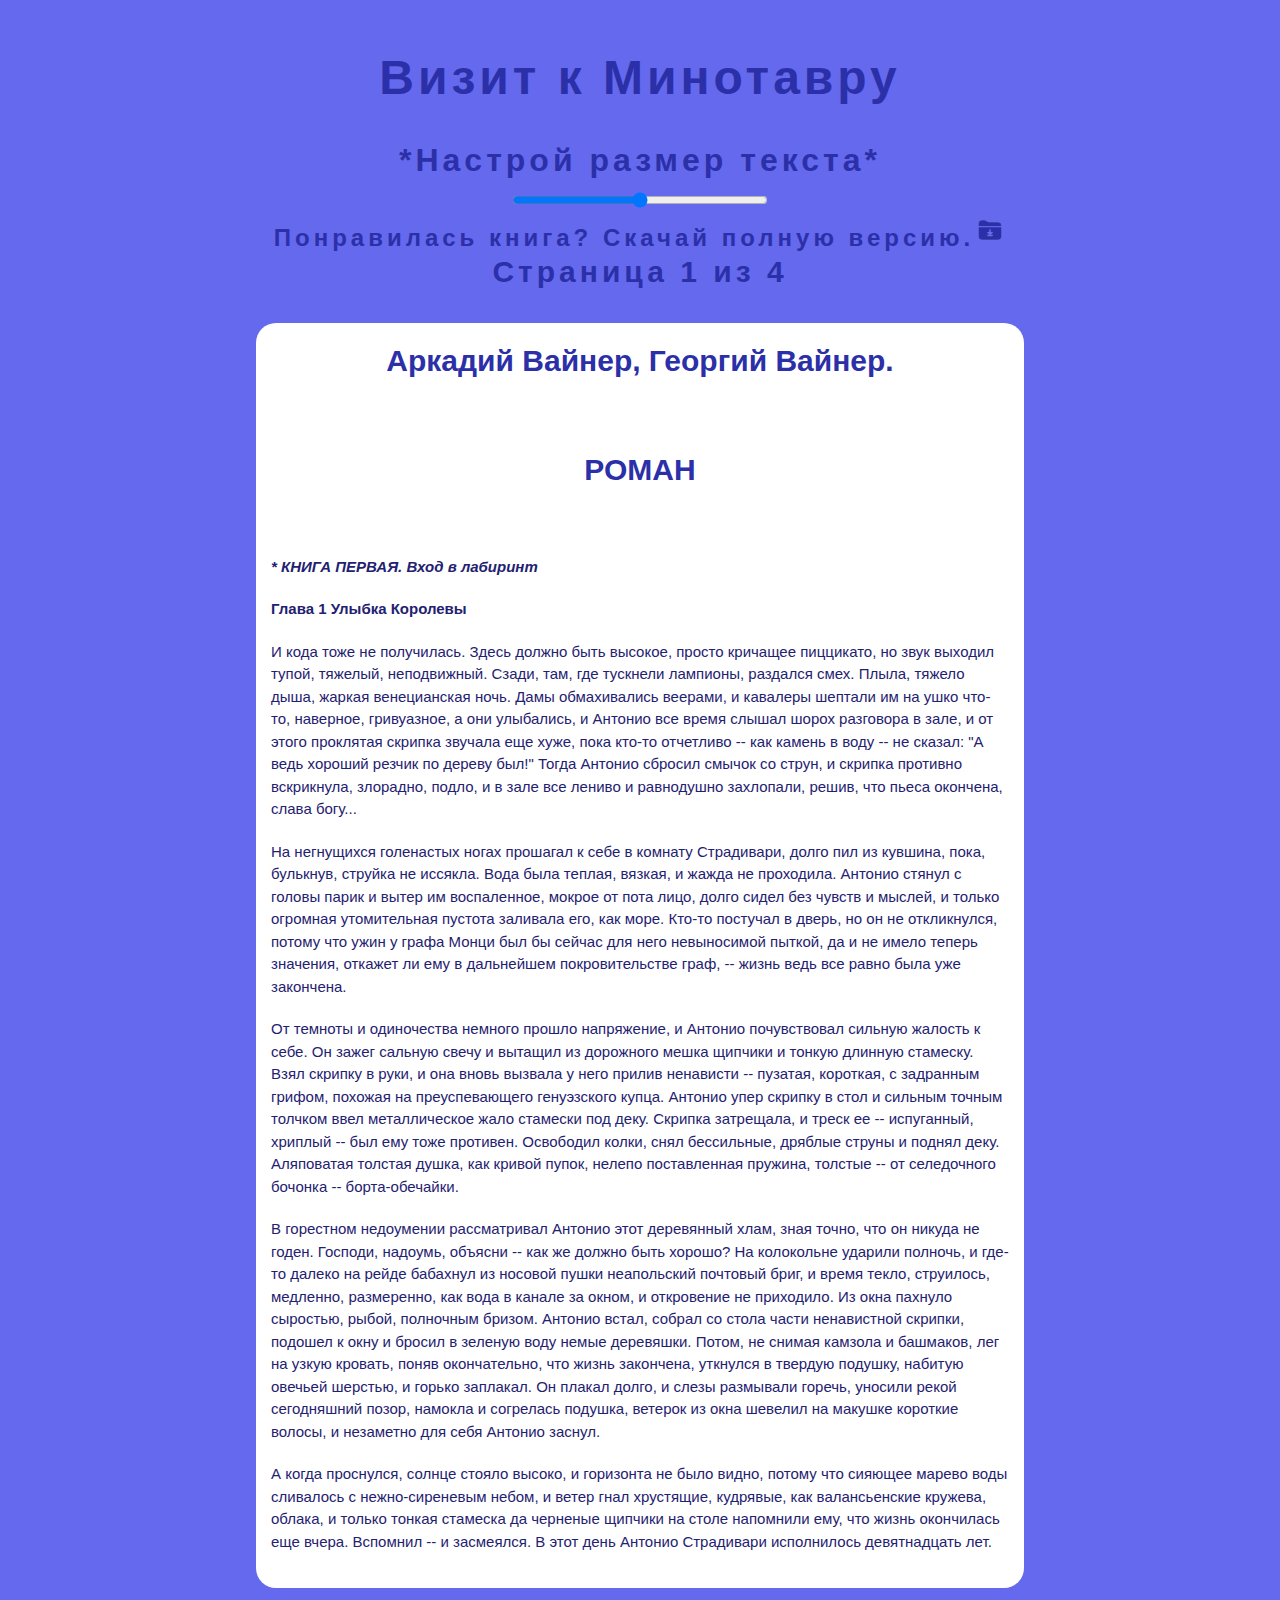
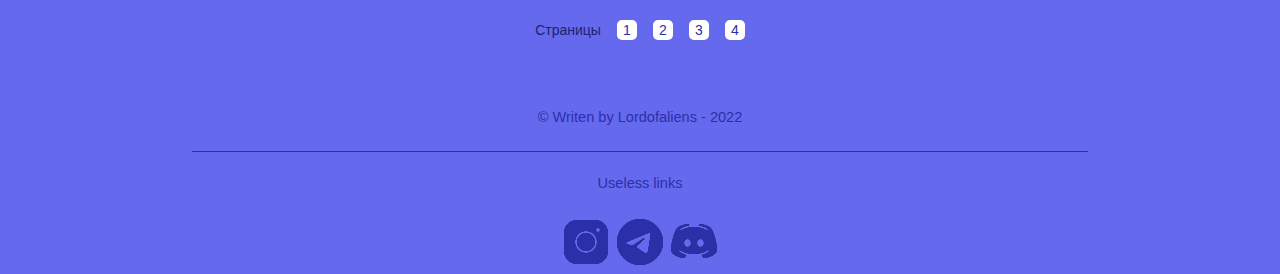
==== commit 5fd52206: "Book" ====
--- a/index.html
+++ b/index.html
@@ -1,1358 +1,112 @@
+
+
+
+
+
+
+
+
+
+
 <!DOCTYPE html>
 <html lang="en">
   <head>
     <meta charset="UTF-8" />
     <meta name="viewport" content="width=device-width, initial-scale=1.0" />
-    <title>Periodic table</title>
+    <title>Визит к Минотавру</title>
     <link rel="stylesheet" href="style.css" />
   </head>
   <body>
-<main>	  
-<div id='wrapper'>
-<h1>console.log('Adaptive Periodic table'); </h1>
-  <div id='key'>
-				<ul>
-					<li><span class='swatch element-metal'></span>Metals</li>
-					<li><span class='swatch element-non-metal'></span>Non-Metals</li>
-					<li><span class='swatch element-alkali-metal'></span>Alkali Metals</li>
-					<li><span class='swatch element-alkali-earth-metal'></span>Alkali Earth Metals</li>
-				</ul>
-				<ul>
-					<li><span class='swatch element-transition-metal'></span>Transitional Metals</li>
-					<li><span class='swatch element-lanthoid'></span>Lanthoids</li>
-					<li><span class='swatch element-actinoid'></span>Actinoids</li>
-				</ul>
-				<ul>
-					<li><span class='swatch element-metalloid'></span>Metaloids</li>
-					<li><span class='swatch element-halogen'></span>Halogens</li>
-					<li><span class='swatch element-noble-gas'></span>Noble Gas</li>
-				</ul>
-			</div>
-			<div id='elements'>
-				
-				<div class='element-non-metal'>
-					<div class='chip'>
-						<div class="face front">
-							<i>1</i>
-							<strong>H</strong>
-						</div>
-						<div class='face back'>
-							<p>Hydrogen<span>1.0079</span><p>
-						</div>
-					</div>
-				</div>
-				<div class='element-blank'></div>
-				<div class='element-blank'></div>
-				<div class='element-blank'></div>
-				<div class='element-blank'></div>
-				<div class='element-blank'></div>
-				<div class='element-blank'></div>
-				<div class='element-blank'></div>
-				<div class='element-blank'></div>
-				<div class='element-blank'></div>
-				<div class='element-blank'></div>
-				<div class='element-blank'></div>
-				<div class='element-blank'></div>
-				<div class='element-blank'></div>
-				<div class='element-blank'></div>
-				<div class='element-blank'></div>
-				<div class='element-blank'></div>			
-				<div class='element-noble-gas'>
-					<div class='chip'>
-						<div class='face front'>
-							<i>2</i>
-							<strong>He</strong>
-						</div>
-							
-						<div class='face back'>
-							<p>Helium<span>4.0026</span><p>
-						</div>
-					</div>
-				</div>
+	  
+	  <h1>Визит к Минотавру</h1>
+	  <h2>*Настрой размер текста*</h2>
+	  <input id="seek" type="range" name="seekbar" step="1" min="12" max="30">
+	  <a href="text.docx" class="download" download><h3>Понравилась книга? Скачай полную версию.<img src="download.png" id="download"></a><p class="title">Страница 1 из 4</p></h3>
+	<div id="text">
+	<b><p class="title">Аркадий Вайнер, Георгий Вайнер.</p><p class="title">РОМАН</p></b>
+	
+	<b><i><p>* КНИГА ПЕРВАЯ. Вход в лабиринт</p></i></b>	
+	
+	<b><p>Глава 1 Улыбка Королевы</p></b>
+	
+	<p>
+		     И  кода тоже не получилась. Здесь должно быть высокое,  просто кричащее
+пиццикато, но  звук выходил  тупой,  тяжелый,  неподвижный. Сзади, там,  где
+тускнели  лампионы, раздался смех. Плыла,  тяжело дыша,  жаркая венецианская
+ночь. Дамы  обмахивались  веерами, и  кавалеры  шептали им на  ушко  что-то,
+наверное,  гривуазное,  а они  улыбались, и Антонио все время  слышал  шорох
+разговора в зале, и от этого проклятая скрипка звучала еще хуже, пока кто-то
+отчетливо --  как камень в  воду -- не  сказал:  "А ведь хороший  резчик  по
+дереву был!" Тогда  Антонио сбросил  смычок  со  струн,  и  скрипка противно
+вскрикнула,  злорадно,  подло, и в зале все лениво  и  равнодушно захлопали,
+решив, что пьеса окончена, слава богу...
+	</p>
+	
+	<p>
+	На  негнущихся голенастых ногах  прошагал к себе в  комнату Страдивари,
+долго пил из кувшина, пока,  булькнув, струйка не иссякла. Вода была теплая,
+вязкая,  и  жажда не  проходила.  Антонио стянул  с головы парик  и вытер им
+воспаленное, мокрое от пота лицо, долго сидел без чувств  и мыслей, и только
+огромная  утомительная пустота  заливала  его,  как море. Кто-то постучал  в
+дверь, но он не откликнулся, потому что ужин у графа Монци был бы сейчас для
+него невыносимой пыткой,  да и не имело  теперь  значения,  откажет ли ему в
+дальнейшем покровительстве граф, -- жизнь ведь все равно была уже закончена.
 
-					
-				<div class='element-alkali-metal'>
-					<div class='chip'>
-						<div class='face front'>
-							<i>3</i>
-							<strong>Li</strong>
-						</div>
-						<div class='face back'>
-							<p>Lithium<span>6.941</span><p>
-						</div>
-					</div>
-				</div>
-				<div class='element-alkali-earth-metal'>
-					<div class='chip'>
-						<div class='face front'>
-							<i>4</i>
-							<strong>Be</strong>
-						</div>
-						<div class='face back'>
-							<p>Beryllium<span>6.941</span><p>
-						</div>
-					</div>
-				</div>
-				<div class='element-blank'></div>
-				<div class='element-blank'></div>
-				<div class='element-blank'></div>
-				<div class='element-blank'></div>
-				<div class='element-blank'></div>
-				<div class='element-blank'></div>
-				<div class='element-blank'></div>
-				<div class='element-blank'></div>
-				<div class='element-blank'></div>
-				<div class='element-blank'></div>	
-				<div class='element-metalloid'>
-					<div class='chip'>
-						<div class='face front'>
-							<i>5</i>
-							<strong>B</strong>
-						</div>
-						<div class='face back'>
-							<p>Baron<span>10.811</span><p>
-						</div>
-					</div>
-				</div>
-				<div class='element-non-metal'>
-					<div class='chip'>
-						<div class='face front'>
-							<i>6</i>
-							<strong>C</strong>
-						</div>
-						<div class='face back'>
-							<p>Carbon<span>12.0107</span><p>
-						</div>
-					</div>
-				</div>
-				<div class='element-non-metal'>
-					<div class='chip'>
-						<div class='face front'>
-							<i>7</i>
-							<strong>N</strong>
-						</div>
-						<div class='face back'>
-							<p>Nitrogen<span>14.0067</span><p>
-						</div>
-					</div>
-				</div>
-				<div class='element-non-metal'>
-					<div class='chip'>
-						<div class='face front'>
-							<i>8</i>
-							<strong>O</strong>
-						</div>
-						<div class='face back'>
-							<p>Oxygen<span>15.9994</span><p>
-						</div>
-					</div>
-				</div>
-				<div class='element-halogen'>
-					<div class='chip'>
-						<div class='face front'>
-							<i>9</i>
-							<strong>F</strong>
-						</div>
-						<div class='face back'>
-							<p>Fluorine<span>18.998</span><p>
-						</div>
-					</div>
-				</div>
-				<div class='element-noble-gas'>
-					<div class='chip'>
-						<div class='face front'>
-							<i>10</i>
-							<strong>Ne</strong>
-						</div>
-						<div class='face back'>
-							<p>Neon<span>20.1797</span><p>
-						</div>
-					</div>
-				</div>
+	</p>
+	
+	<p>
+	От   темноты  и   одиночества  немного  прошло  напряжение,  и  Антонио
+почувствовал сильную жалость  к себе. Он зажег  сальную свечу  и  вытащил из
+дорожного мешка щипчики и тонкую  длинную стамеску. Взял  скрипку в руки,  и
+она вновь вызвала у него прилив  ненависти -- пузатая, короткая, с задранным
+грифом, похожая на  преуспевающего генуэзского купца. Антонио упер скрипку в
+стол и  сильным точным толчком  ввел металлическое  жало  стамески под деку.
+Скрипка затрещала,  и  треск ее  --  испуганный,  хриплый --  был  ему  тоже
+противен.  Освободил колки,  снял бессильные, дряблые  струны и поднял деку.
+Аляповатая  толстая душка, как  кривой  пупок, нелепо поставленная  пружина,
+толстые -- от селедочного бочонка -- борта-обечайки.
+	
+	</p>
+	
+	<p>
+	     В горестном  недоумении рассматривал Антонио этот деревянный хлам, зная
+точно, что он  никуда не  годен. Господи, надоумь, объясни  -- как же должно
+быть  хорошо?  На  колокольне  ударили полночь,  и где-то  далеко  на  рейде
+бабахнул  из  носовой  пушки  неапольский  почтовый  бриг,  и  время  текло,
+струилось, медленно, размеренно, как вода в канале за окном, и откровение не
+приходило. Из окна пахнуло сыростью, рыбой, полночным бризом. Антонио встал,
+собрал со стола части ненавистной скрипки, подошел к окну и бросил в зеленую
+воду немые деревяшки.  Потом, не снимая  камзола  и  башмаков, лег  на узкую
+кровать,  поняв  окончательно,  что  жизнь  закончена,  уткнулся  в  твердую
+подушку,  набитую овечьей  шерстью, и  горько заплакал.  Он плакал долго,  и
+слезы размывали горечь, уносили рекой сегодняшний позор, намокла и согрелась
+подушка, ветерок из окна шевелил на макушке короткие волосы, и незаметно для
+себя Антонио заснул.	
+	</p>
+	
+	<p>
+	     А  когда  проснулся, солнце стояло  высоко, и горизонта не  было видно,
+потому что сияющее марево воды сливалось  с нежно-сиреневым  небом, и  ветер
+гнал хрустящие, кудрявые, как валансьенские кружева, облака, и только тонкая
+стамеска да  черненые щипчики  на столе напомнили ему, что жизнь  окончилась
+еще вчера. Вспомнил -- и засмеялся.
+     В этот день Антонио Страдивари исполнилось девятнадцать лет.
+	
+	</p>
+	</div>  
+	
+	
+	
+	<div class="pages"> <p>Страницы</p>
+	<a href="index.html" class="lnk"><div class="sqr1">1</div></a>
+	<a href="2.html" class="lnk"><div class="sqr2">2</div></a>
+	<a href="3.html" class="lnk"><div class="sqr3">3</div></a>
+	<a href="4.html" class="lnk"><div class="sqr4">4</div></a>	
+	</div>
+	
+	<div class="socials-container">
+<div class="description"><br> &copy; Writen by Lordofaliens - 2022<br><br><div class="line1"></div><br>Useless links<br><br><a href="https://www.instagram.com/vladislav_maksymiuk/" target="_blank"><img src="icons8-instagram-50.png" class="icon"></a> <a href="https://t.me/vladislav_maksymiuk" target="_blank"><img src="icons8-telegram-50.png"></a> <a href="https://discord.gg/PvkJn7yV" target="_blank"><img src="icons8-discord-50.png"></a><br></div>
 
-					
-				<div class='element-alkali-metal'>
-					<div class='chip'>
-						<div class='face front'>
-							<i>11</i>
-							<strong>Na</strong>
-						</div>
-						<div class='face back'>
-							<p>Sodium<span>6.941</span><p>
-						</div>
-					</div>
-				</div>
-				<div class='element-alkali-earth-metal'>
-					<div class='chip'>
-						<div class='face front'>
-							<i>12</i>
-							<strong>Mg</strong>
-						</div>
-						<div class='face back'>
-							<p>Magnesium<span>24.3050</span><p>
-						</div>
-					</div>
-				</div>
-				<div class='element-blank'></div>
-				<div class='element-blank'></div>
-				<div class='element-blank'></div>
-				<div class='element-blank'></div>
-				<div class='element-blank'></div>
-				<div class='element-blank'></div>
-				<div class='element-blank'></div>
-				<div class='element-blank'></div>
-				<div class='element-blank'></div>
-				<div class='element-blank'></div>
-				<div class='element-metal'>
-					<div class='chip'>
-						<div class='face front'>
-							<i>13</i>
-							<strong>Al</strong>
-						</div>
-						<div class='face back'>
-							<p>Aluminum<span>26.981</span><p>
-						</div>
-					</div>
-				</div>
-				<div class='element-metalloid'>
-					<div class='chip'>
-						<div class='face front'>
-							<i>14</i>
-							<strong>Si</strong>
-						</div>
-						<div class='face back'>
-							<p>Silicon<span>28.855</span><p>
-						</div>
-					</div>
-				</div>
-				<div class='element-non-metal'>
-					<div class='chip'>
-						<div class='face front'>
-							<i>15</i>
-							<strong>P</strong>
-						</div>
-						<div class='face back'>
-							<p>phosphorus<span>30.973</span><p>
-						</div>
-					</div>
-				</div>
-				<div class='element-non-metal'>
-					<div class='chip'>
-						<div class='face front'>
-							<i>16</i>
-							<strong>S</strong>
-						</div>
-						<div class='face back'>
-							<p>Sulfur<span>32.065</span><p>
-						</div>
-					</div>
-				</div>
-				<div class='element-halogen'>
-					<div class='chip'>
-						<div class='face front'>
-							<i>17</i>
-							<strong>Cl</strong>
-						</div>
-						<div class='face back'>
-							<p>Chlorine<span>35.453</span><p>
-						</div>
-					</div>
-				</div>
-				<div class='element-noble-gas'>
-					<div class='chip'>
-						<div class='face front'>
-							<i>18</i>
-							<strong>Ar</strong>
-						</div>
-						<div class='face back'>
-							<p>Argon<span>39.948</span><p>
-						</div>
-					</div>
-				</div>
-
-					
-				<div class='element-alkali-metal'>
-					<div class='chip'>
-						<div class='face front'>
-							<i>19</i>
-							<strong>K</strong>
-						</div>
-						<div class='face back'>
-							<p>Potassium<span>39.0983</span><p>
-						</div>
-					</div>
-				</div>
-				<div class='element-alkali-earth-metal'>
-					<div class='chip'>
-						<div class='face front'>
-							<i>20</i>
-							<strong>Ca</strong>
-						</div>
-						<div class='face back'>
-							<p>Calcium<span>40.078</span><p>
-						</div>
-					</div>
-				</div>
-				<div class='element-transition-metal'>
-					<div class='chip'>
-						<div class='face front'>
-							<i>21</i>
-							<strong>Sc</strong>
-						</div>
-						<div class='face back'>
-							<p>Scandium<span>44.955</span><p>
-						</div>
-					</div>
-				</div>
-				<div class='element-transition-metal'>
-					<div class='chip'>
-						<div class='face front'>
-							<i>22</i>
-							<strong>Ti</strong>
-						</div>
-						<div class='face back'>
-							<p>Titanium<span>47.861</span><p>
-						</div>
-					</div>
-				</div>
-				<div class='element-transition-metal'>
-					<div class='chip'>
-						<div class='face front'>
-							<i>23</i>
-							<strong>V</strong>
-						</div>
-						<div class='face back'>
-							<p>Vanadium<span>50.0915</span><p>
-						</div>
-					</div>
-				</div>
-				<div class='element-transition-metal'>
-					<div class='chip'>
-						<div class='face front'>
-							<i>24</i>
-							<strong>Cr</strong>
-						</div>
-						<div class='face back'>
-							<p>Chromium<span>51.9961</span><p>
-						</div>
-					</div>
-				</div>
-				<div class='element-transition-metal'>
-					<div class='chip'>
-						<div class='face front'>
-							<i>25</i>
-							<strong>Mn</strong>
-						</div>
-						<div class='face back'>
-							<p>Manganese<span>54.938</span><p>
-						</div>
-					</div>
-				</div>
-				<div class='element-transition-metal'>
-					<div class='chip'>
-						<div class='face front'>
-							<i>26</i>
-							<strong>Fe</strong>
-						</div>
-						<div class='face back'>
-							<p>Iron<span>55.845</span><p>
-						</div>
-					</div>
-				</div>
-				<div class='element-transition-metal'>
-					<div class='chip'>
-						<div class='face front'>
-							<i>27</i>
-							<strong>Co</strong>
-						</div>
-						<div class='face back'>
-							<p>Cobalt<span>58.933</span><p>
-						</div>
-					</div>
-				</div>
-				<div class='element-transition-metal'>
-					<div class='chip'>
-						<div class='face front'>
-							<i>28</i>
-							<strong>Ni</strong>
-						</div>
-						<div class='face back'>
-							<p>Nickel<span>58.6934</span><p>
-						</div>
-					</div>
-				</div>
-				<div class='element-transition-metal'>
-					<div class='chip'>
-						<div class='face front'>
-							<i>29</i>
-							<strong>Cu</strong>
-						</div>
-						<div class='face back'>
-							<p>Copper<span>63.546</span><p>
-						</div>
-					</div>
-				</div>
-				<div class='element-metal'>
-					<div class='chip'>
-						<div class='face front'>
-							<i>30</i>
-							<strong>Zn</strong>
-						</div>
-						<div class='face back'>
-							<p>Zinc<span>65.409</span><p>
-						</div>
-					</div>
-				</div>	
-				<div class='element-metal'>
-					<div class='chip'>
-						<div class='face front'>
-							<i>31</i>
-							<strong>Ga</strong>
-						</div>
-						<div class='face back'>
-							<p>Gallium<span>69.732</span><p>
-						</div>
-					</div>
-				</div>
-				<div class='element-metalloid'>
-					<div class='chip'>
-						<div class='face front'>
-							<i>32</i>
-							<strong>Ge</strong>
-						</div>
-						<div class='face back'>
-							<p>Germanium<span>72.64</span><p>
-						</div>
-					</div>
-				</div>
-				<div class='element-metalloid'>
-					<div class='chip'>
-						<div class='face front'>
-							<i>33</i>
-							<strong>As</strong>
-						</div>
-						<div class='face back'>
-							<p>Arsenic<span>74.921</span><p>
-						</div>
-					</div>
-				</div>
-				<div class='element-non-metal'>
-					<div class='chip'>
-						<div class='face front'>
-							<i>34</i>
-							<strong>Se</strong>
-						</div>
-						<div class='face back'>
-							<p>Selenium<span>78.96</span><p>
-						</div>
-					</div>
-				</div>
-				<div class='element-halogen'>
-					<div class='chip'>
-						<div class='face front'>
-							<i>35</i>
-							<strong>Br</strong>
-						</div>
-						<div class='face back'>
-							<p>Bromine<span>79.904</span><p>
-						</div>
-					</div>
-				</div>
-				<div class='element-noble-gas'>
-					<div class='chip'>
-						<div class='face front'>
-							<i>18</i>
-							<strong>Ar</strong>
-						</div>
-						<div class='face back'>
-							<p>Argon<span>39.948</span><p>
-						</div>
-					</div>
-				</div>
-
-					
-				<div class='element-alkali-metal'>
-					<div class='chip'>
-						<div class='face front'>
-							<i>37</i>
-							<strong>Rb</strong>
-						</div>
-						<div class='face back'>
-							<p>Rubidium<span>85.4678</span><p>
-						</div>
-					</div>
-				</div>
-				<div class='element-alkali-earth-metal'>
-					<div class='chip'>
-						<div class='face front'>
-							<i>38</i>
-							<strong>Sr</strong>
-						</div>
-						<div class='face back'>
-							<p>Strontuim<span>87.62</span><p>
-						</div>
-					</div>
-				</div>
-				<div class='element-transition-metal'>
-					<div class='chip'>
-						<div class='face front'>
-							<i>39</i>
-							<strong>Y</strong>
-						</div>
-						<div class='face back'>
-							<p>Yttrium<span>88.905</span><p>
-						</div>
-					</div>
-				</div>
-				<div class='element-transition-metal'>
-					<div class='chip'>
-						<div class='face front'>
-							<i>40</i>
-							<strong>Zr</strong>
-						</div>
-						<div class='face back'>
-							<p>Zirconium<span>91.224</span><p>
-						</div>
-					</div>
-				</div>
-				<div class='element-transition-metal'>
-					<div class='chip'>
-						<div class='face front'>
-							<i>41</i>
-							<strong>Nb</strong>
-						</div>
-						<div class='face back'>
-							<p>Niobium<span>92.224</span><p>
-						</div>
-					</div>
-				</div>
-				<div class='element-transition-metal'>
-					<div class='chip'>
-						<div class='face front'>
-							<i>42</i>
-							<strong>Mo</strong>
-						</div>
-						<div class='face back'>
-							<p>Molybdenum<span>51.9961</span><p>
-						</div>
-					</div>
-				</div>
-				<div class='element-transition-metal'>
-					<div class='chip'>
-						<div class='face front'>
-							<i>43</i>
-							<strong>Tc</strong>
-						</div>
-						<div class='face back'>
-							<p>Technetium<span>[98]</span><p>
-						</div>
-					</div>
-				</div>
-				<div class='element-transition-metal'>
-					<div class='chip'>
-						<div class='face front'>
-							<i>44</i>
-							<strong>Ru</strong>
-						</div>
-						<div class='face back'>
-							<p>Ruthenium<span>101.07</span><p>
-						</div>
-					</div>
-				</div>
-				<div class='element-transition-metal'>
-					<div class='chip'>
-						<div class='face front'>
-							<i>45</i>
-							<strong>Rh</strong>
-						</div>
-						<div class='face back'>
-							<p>Rhodium<span>102.905</span><p>
-						</div>
-					</div>
-				</div>
-				<div class='element-transition-metal'>
-					<div class='chip'>
-						<div class='face front'>
-							<i>46</i>
-							<strong>Pd</strong>
-						</div>
-						<div class='face back'>
-							<p>Palladlum<span>106.42</span><p>
-						</div>
-					</div>
-				</div>
-				<div class='element-transition-metal'>
-					<div class='chip'>
-						<div class='face front'>
-							<i>47</i>
-							<strong>Ag</strong>
-						</div>
-						<div class='face back'>
-							<p>Silver<span>107.862</span><p>
-						</div>
-					</div>
-				</div>
-				<div class='element-metal'>
-					<div class='chip'>
-						<div class='face front'>
-							<i>48</i>
-							<strong>Cd</strong>
-						</div>
-						<div class='face back'>
-							<p>Cadmium<span>112.411</span><p>
-						</div>
-					</div>
-				</div>	
-				<div class='element-metal'>
-					<div class='chip'>
-						<div class='face front'>
-							<i>49</i>
-							<strong>In</strong>
-						</div>
-						<div class='face back'>
-							<p>Indium<span>114.813</span><p>
-						</div>
-					</div>
-				</div>
-				<div class='element-metal'>
-					<div class='chip'>
-						<div class='face front'>
-							<i>50</i>
-							<strong>Sn</strong>
-						</div>
-						<div class='face back'>
-							<p>Tin<span>118.710</span><p>
-						</div>
-					</div>
-				</div>
-				<div class='element-metalloid'>
-					<div class='chip'>
-						<div class='face front'>
-							<i>51</i>
-							<strong>Sb</strong>
-						</div>
-						<div class='face back'>
-							<p>Antimony<span>121.760</span><p>
-						</div>
-					</div>
-				</div>
-				<div class='element-metalloid'>
-					<div class='chip'>
-						<div class='face front'>
-							<i>52</i>
-							<strong>Te</strong>
-						</div>
-						<div class='face back'>
-							<p>Tellurium<span>127.60</span><p>
-						</div>
-					</div>
-				</div>
-				<div class='element-halogen'>
-					<div class='chip'>
-						<div class='face front'>
-							<i>53</i>
-							<strong>I</strong>
-						</div>
-						<div class='face back'>
-							<p>Iodine<span>126.904</span><p>
-						</div>
-					</div>
-				</div>
-				<div class='element-noble-gas'>
-					<div class='chip'>
-						<div class='face front'>
-							<i>54</i>
-							<strong>Xe</strong>
-						</div>
-						<div class='face back'>
-							<p>Xenon<span>131.293</span><p>
-						</div>
-					</div>
-				</div>
-
-					
-				<div class='element-alkali-metal'>
-					<div class='chip'>
-						<div class='face front'>
-							<i>55</i>
-							<strong>Cs</strong>
-						</div>
-						<div class='face back'>
-							<p>Caesium<span>132.905</span><p>
-						</div>
-					</div>
-				</div>
-				<div class='element-alkali-earth-metal'>
-					<div class='chip'>
-						<div class='face front'>
-							<i>56</i>
-							<strong>Ba</strong>
-						</div>
-						<div class='face back'>
-							<p>Barium<span>137.327</span><p>
-						</div>
-					</div>
-				</div>
-				<div class='element-lanthanoid-transitional-metal'>
-					<div class='chip long'>
-						<div class='face front'>
-							<i>57-71</i>
-							<strong>La-Lu</strong>
-						</div>
-						<div class='face back'>
-							<p>Lanthanoids<span></span><p>
-						</div>
-					</div>
-				</div>
-				<div class='element-transition-metal'>
-					<div class='chip'>
-						<div class='face front'>
-							<i>72</i>
-							<strong>Hf</strong>
-						</div>
-						<div class='face back'>
-							<p>Hafnium<span>178.49</span><p>
-						</div>
-					</div>
-				</div>
-				<div class='element-transition-metal'>
-					<div class='chip'>
-						<div class='face front'>
-							<i>73</i>
-							<strong>Ta</strong>
-						</div>
-						<div class='face back'>
-							<p>Tantalum<span>180.947</span><p>
-						</div>
-					</div>
-				</div>
-				<div class='element-transition-metal'>
-					<div class='chip'>
-						<div class='face front'>
-							<i>74</i>
-							<strong>W</strong>
-						</div>
-						<div class='face back'>
-							<p>Tungsten<span>183.84</span><p>
-						</div>
-					</div>
-				</div>
-				<div class='element-transition-metal'>
-					<div class='chip'>
-						<div class='face front'>
-							<i>75</i>
-							<strong>Re</strong>
-						</div>
-						<div class='face back'>
-							<p>Rhenium<span>186.207</span><p>
-						</div>
-					</div>
-				</div>
-				<div class='element-transition-metal'>
-					<div class='chip'>
-						<div class='face front'>
-							<i>76</i>
-							<strong>Os</strong>
-						</div>
-						<div class='face back'>
-							<p>Osmium<span>190.23</span><p>
-						</div>
-					</div>
-				</div>
-				<div class='element-transition-metal'>
-					<div class='chip'>
-						<div class='face front'>
-							<i>77</i>
-							<strong>Ir</strong>
-						</div>
-						<div class='face back'>
-							<p>Iridium<span>192.217</span><p>
-						</div>
-					</div>
-				</div>
-				<div class='element-transition-metal'>
-					<div class='chip'>
-						<div class='face front'>
-							<i>78</i>
-							<strong>Pt</strong>
-						</div>
-						<div class='face back'>
-							<p>Platinum<span>195.084</span><p>
-						</div>
-					</div>
-				</div>
-				<div class='element-transition-metal'>
-					<div class='chip'>
-						<div class='face front'>
-							<i>79</i>
-							<strong>Au</strong>
-						</div>
-						<div class='face back'>
-							<p>Gold<span>196.966</span><p>
-						</div>
-					</div>
-				</div>
-				<div class='element-metal'>
-					<div class='chip'>
-						<div class='face front'>
-							<i>80</i>
-							<strong>Hg</strong>
-						</div>
-						<div class='face back'>
-							<p>Mercury<span>200.59</span><p>
-						</div>
-					</div>
-				</div>	
-				<div class='element-metal'>
-					<div class='chip'>
-						<div class='face front'>
-							<i>81</i>
-							<strong>Tl</strong>
-						</div>
-						<div class='face back'>
-							<p>Thallium<span>204.3833</span><p>
-						</div>
-					</div>
-				</div>
-				<div class='element-metal'>
-					<div class='chip'>
-						<div class='face front'>
-							<i>82</i>
-							<strong>Pb</strong>
-						</div>
-						<div class='face back'>
-							<p>Lead<span>207.2</span><p>
-						</div>
-					</div>
-				</div>
-				<div class='element-metalloid'>
-					<div class='chip'>
-						<div class='face front'>
-							<i>83</i>
-							<strong>Bi</strong>
-						</div>
-						<div class='face back'>
-							<p>Bismuth<span>208.980</span><p>
-						</div>
-					</div>
-				</div>
-				<div class='element-metalloid'>
-					<div class='chip'>
-						<div class='face front'>
-							<i>84</i>
-							<strong>Po</strong>
-						</div>
-						<div class='face back'>
-							<p>Polonium<span>[209]</span><p>
-						</div>
-					</div>
-				</div>
-				<div class='element-halogen'>
-					<div class='chip'>
-						<div class='face front'>
-							<i>85</i>
-							<strong>At</strong>
-						</div>
-						<div class='face back'>
-							<p>Astatine<span>[210]</span><p>
-						</div>
-					</div>
-				</div>
-				<div class='element-noble-gas'>
-					<div class='chip'>
-						<div class='face front'>
-							<i>86</i>
-							<strong>Rn</strong>
-						</div>
-						<div class='face back'>
-							<p>Radon<span>[222]</span><p>
-						</div>
-					</div>
-				</div>
-
-					
-				<div class='element-alkali-metal'>
-					<div class='chip'>
-						<div class='face front'>
-							<i>87</i>
-							<strong>Fr</strong>
-						</div>
-						<div class='face back'>
-							<p>Francium<span>[223]</span><p>
-						</div>
-					</div>
-				</div>
-				<div class='element-alkali-earth-metal'>
-					<div class='chip'>
-						<div class='face front'>
-							<i>88</i>
-							<strong>Ra</strong>
-						</div>
-						<div class='face back'>
-							<p>Radium<span>[226]</span><p>
-						</div>
-					</div>
-				</div>
-				<div class='element-actinoid-transitional-metal'>
-					<div class='chip'>
-						<div class='face front'>
-							<i>89-103</i>
-							<strong>Ac</strong>
-						</div>
-						<div class='face back'>
-							<p>Actinoids<span></span><p>
-						</div>
-					</div>
-				</div>
-				<div class='element-transition-metal'>
-					<div class='chip'>
-						<div class='face front'>
-							<i>104</i>
-							<strong>Rf</strong>
-						</div>
-						<div class='face back'>
-							<p>Rutherfordium<span>[261]</span><p>
-						</div>
-					</div>
-				</div>
-				<div class='element-transition-metal'>
-					<div class='chip'>
-						<div class='face front'>
-							<i>105</i>
-							<strong>Db</strong>
-						</div>
-						<div class='face back'>
-							<p>Dubnium<span>[262]</span><p>
-						</div>
-					</div>
-				</div>
-				<div class='element-transition-metal'>
-					<div class='chip'>
-						<div class='face front'>
-							<i>106</i>
-							<strong>S</strong>
-						</div>
-						<div class='face back'>
-							<p>Seaborgium<span>[266]</span><p>
-						</div>
-					</div>
-				</div>
-				<div class='element-transition-metal'>
-					<div class='chip'>
-						<div class='face front'>
-							<i>107</i>
-							<strong>Bh</strong>
-						</div>
-						<div class='face back'>
-							<p>Bohrium<span>[264]</span><p>
-						</div>
-					</div>
-				</div>
-				<div class='element-transition-metal'>
-					<div class='chip'>
-						<div class='face front'>
-							<i>108</i>
-							<strong>Hs</strong>
-						</div>
-						<div class='face back'>
-							<p>Hassium<span>[277]</span><p>
-						</div>
-					</div>
-				</div>
-				<div class='element-transition-metal'>
-					<div class='chip'>
-						<div class='face front'>
-							<i>109</i>
-							<strong>Mt</strong>
-						</div>
-						<div class='face back'>
-							<p>Meltnerium<span>[268]</span><p>
-						</div>
-					</div>
-				</div>
-				<div class='element-transition-metal'>
-					<div class='chip'>
-						<div class='face front'>
-							<i>110</i>
-							<strong>Ds</strong>
-						</div>
-						<div class='face back'>
-							<p>Darmstadtium<span>[271]</span><p>
-						</div>
-					</div>
-				</div>
-				<div class='element-transition-metal'>
-					<div class='chip'>
-						<div class='face front'>
-							<i>111</i>
-							<strong>R</strong>
-						</div>
-						<div class='face back'>
-							<p>Roentgenium<span>[272]</span><p>
-						</div>
-					</div>
-				</div>
-				<div class='element-transition-metal'>
-					<div class='chip'>
-						<div class='face front'>
-							<i>112</i>
-							<strong>Cn</strong>
-						</div>
-						<div class='face back'>
-							<p>Copernicium<span>[285]</span><p>
-						</div>
-					</div>
-				</div>
-
-				<div class='element-blank full'></div>
-
-				
-				<div class='element-blank'></div>
-				<div class='element-blank'></div>
-				<div class='element-lanthoid'>
-					<div class='chip'>
-						<div class='face front'>
-							<i>57</i>
-							<strong>La</strong>
-						</div>
-						<div class='face back'>
-							<p>Lanthanum<span>138.905</span><p>
-						</div>
-					</div>
-				</div>
-				<div class='element-lanthoid'>
-					<div class='chip'>
-						<div class='face front'>
-							<i>58</i>
-							<strong>Ce</strong>
-						</div>
-						<div class='face back'>
-							<p>Cerium<span>140.116</span><p>
-						</div>
-					</div>
-				</div>
-				<div class='element-lanthoid'>
-					<div class='chip'>
-						<div class='face front'>
-							<i>59</i>
-							<strong>Pr</strong>
-						</div>
-						<div class='face back'>
-							<p>Praseodymium<span>140.907</span><p>
-						</div>
-					</div>
-				</div>
-				<div class='element-lanthoid'>
-					<div class='chip'>
-						<div class='face front'>
-							<i>60</i>
-							<strong>Nd</strong>
-						</div>
-						<div class='face back'>
-							<p>Neodymium<span>144.242</span><p>
-						</div>
-					</div>
-				</div>
-				<div class='element-lanthoid'>
-					<div class='chip'>
-						<div class='face front'>
-							<i>61</i>
-							<strong>Pm</strong>
-						</div>
-						<div class='face back'>
-							<p>Promethium<span>[145]</span><p>
-						</div>
-					</div>
-				</div>
-				<div class='element-lanthoid'>
-					<div class='chip'>
-						<div class='face front'>
-							<i>62</i>
-							<strong>Sm</strong>
-						</div>
-						<div class='face back'>
-							<p>Samarium<span>150.36</span><p>
-						</div>
-					</div>
-				</div>
-				<div class='element-lanthoid'>
-					<div class='chip'>
-						<div class='face front'>
-							<i>63</i>
-							<strong>Eu</strong>
-						</div>
-						<div class='face back'>
-							<p>Europium<span>151.36</span><p>
-						</div>
-					</div>
-				</div>
-				<div class='element-lanthoid'>
-					<div class='chip'>
-						<div class='face front'>
-							<i>64</i>
-							<strong>Gd</strong>
-						</div>
-						<div class='face back'>
-							<p>Gadolinium<span>157.25</span><p>
-						</div>
-					</div>
-				</div>
-				<div class='element-lanthoid'>
-					<div class='chip'>
-						<div class='face front'>
-							<i>65</i>
-							<strong>Tb</strong>
-						</div>
-						<div class='face back'>
-							<p>Terbium<span>158.925</span><p>
-						</div>
-					</div>
-				</div>
-				<div class='element-lanthoid'>
-					<div class='chip'>
-						<div class='face front'>
-							<i>66</i>
-							<strong>Dy</strong>
-						</div>
-						<div class='face back'>
-							<p>Dysprosium<span>162.500</span><p>
-						</div>
-					</div>
-				</div>
-				<div class='element-lanthoid'>
-					<div class='chip'>
-						<div class='face front'>
-							<i>67</i>
-							<strong>Ho</strong>
-						</div>
-						<div class='face back'>
-							<p>Holmium<span>164.930</span><p>
-						</div>
-					</div>
-				</div>
-				<div class='element-lanthoid'>
-					<div class='chip'>
-						<div class='face front'>
-							<i>68</i>
-							<strong>Er</strong>
-						</div>
-						<div class='face back'>
-							<p>Erbium<span>167.259</span><p>
-						</div>
-					</div>
-				</div>
-				<div class='element-lanthoid'>
-					<div class='chip'>
-						<div class='face front'>
-							<i>69</i>
-							<strong>Tm</strong>
-						</div>
-						<div class='face back'>
-							<p>Thulium<span>168.934</span><p>
-						</div>
-					</div>
-				</div>
-				<div class='element-lanthoid'>
-					<div class='chip'>
-						<div class='face front'>
-							<i>70</i>
-							<strong>Yb</strong>
-						</div>
-						<div class='face back'>
-							<p>Ytterbium<span>173.04</span><p>
-						</div>
-					</div>
-				</div>
-				<div class='element-lanthoid'>
-					<div class='chip'>
-						<div class='face front'>
-							<i>71</i>
-							<strong>Lu</strong>
-						</div>
-						<div class='face back'>
-							<p>Lutetium<span>174.967</span><p>
-						</div>
-					</div>
-				</div>
-				<div class='element-blank'></div>
-				
-
-				
-				<div class='element-blank'></div>
-				<div class='element-blank'></div>
-				<div class='element-actinoid'>
-					<div class='chip'>
-						<div class='face front'>
-							<i>89</i>
-							<strong>Ac</strong>
-						</div>
-						<div class='face back'>
-							<p>Actinium<span>[227]</span><p>
-						</div>
-					</div>
-				</div>
-				<div class='element-actinoid'>
-					<div class='chip'>
-						<div class='face front'>
-							<i>90</i>
-							<strong>Th</strong>
-						</div>
-						<div class='face back'>
-							<p>Thorium<span>232.038</span><p>
-						</div>
-					</div>
-				</div>
-				<div class='element-actinoid'>
-					<div class='chip'>
-						<div class='face front'>
-							<i>91</i>
-							<strong>Pa</strong>
-						</div>
-						<div class='face back'>
-							<p>Protactinium<span>232.038</span><p>
-						</div>
-					</div>
-				</div>
-				<div class='element-actinoid'>
-					<div class='chip'>
-						<div class='face front'>
-							<i>92</i>
-							<strong>U</strong>
-						</div>
-						<div class='face back'>
-							<p>Uranium<span>238.028</span><p>
-						</div>
-					</div>
-				</div>
-				<div class='element-actinoid'>
-					<div class='chip'>
-						<div class='face front'>
-							<i>93</i>
-							<strong>N</strong>
-						</div>
-						<div class='face back'>
-							<p>Neptunium<span>[237]</span><p>
-						</div>
-					</div>
-				</div>
-				<div class='element-actinoid'>
-					<div class='chip'>
-						<div class='face front'>
-							<i>94</i>
-							<strong>Pu</strong>
-						</div>
-						<div class='face back'>
-							<p>Plutonium<span>[244]</span><p>
-						</div>
-					</div>
-				</div>
-				<div class='element-actinoid'>
-					<div class='chip'>
-						<div class='face front'>
-							<i>95</i>
-							<strong>Am</strong>
-						</div>
-						<div class='face back'>
-							<p>Americium<span>[243]</span><p>
-						</div>
-					</div>
-				</div>
-				<div class='element-actinoid'>
-					<div class='chip'>
-						<div class='face front'>
-							<i>96</i>
-							<strong>Cm</strong>
-						</div>
-						<div class='face back'>
-							<p>Curium<span>[247]</span><p>
-						</div>
-					</div>
-				</div>
-				<div class='element-actinoid'>
-					<div class='chip'>
-						<div class='face front'>
-							<i>97</i>
-							<strong>Bk</strong>
-						</div>
-						<div class='face back'>
-							<p>Berkelium<span>[247]</span><p>
-						</div>
-					</div>
-				</div>
-				<div class='element-actinoid'>
-					<div class='chip'>
-						<div class='face front'>
-							<i>98</i>
-							<strong>Cf</strong>
-						</div>
-						<div class='face back'>
-							<p>Californium<span>[251]</span><p>
-						</div>
-					</div>
-				</div>
-				<div class='element-actinoid'>
-					<div class='chip'>
-						<div class='face front'>
-							<i>99</i>
-							<strong>Es</strong>
-						</div>
-						<div class='face back'>
-							<p>Einsteinium<span>[257]</span><p>
-						</div>
-					</div>
-				</div>
-				<div class='element-actinoid'>
-					<div class='chip'>
-						<div class='face front'>
-							<i>100</i>
-							<strong>Fm</strong>
-						</div>
-						<div class='face back'>
-							<p>Fermium<span>[257]</span><p>
-						</div>
-					</div>
-				</div>
-				<div class='element-actinoid'>
-					<div class='chip'>
-						<div class='face front'>
-							<i>101</i>
-							<strong>Md</strong>
-						</div>
-						<div class='face back'>
-							<p>Mendelevium<span>[258]</span><p>
-						</div>
-					</div>
-				</div>
-				<div class='element-actinoid'>
-					<div class='chip'>
-						<div class='face front'>
-							<i>102</i>
-							<strong>No</strong>
-						</div>
-						<div class='face back'>
-							<p>Nobelium<span>[259]</span><p>
-						</div>
-					</div>
-				</div>
-				<div class='element-actinoid'>
-					<div class='chip'>
-						<div class='face front'>
-							<i>103</i>
-							<strong>Lr</strong>
-						</div>
-						<div class='face back'>
-							<p>Lawrencium<span>[262]</span><p>
-						</div>
-					</div>
-				</div>
-				</div>
-				
-			</div>
-		</div>
-</main>
-
-<footer>
-<div class="description"><br> &copy; Writen by Lordofaliens - 2022<br><br><div class="line1"></div><br>Useless links<br><br><a href="https://www.instagram.com/vladislav_maksymiuk/" target="_blank"><img src="icons8-instagram-50.png" class="icon"></a> <a href="https://t.me/vladislav_maksymiuk" target="_blank"><img src="icons8-telegram-50.png"></a> <a href="https://discord.gg/PvkJn7yV" target="_blank"><img src="icons8-discord-50.png"></a><br></footer>
-
-</body>
-</html>+<script type="text/javascript" src="main.js"></script> 
+  </body>
+</html>	  
--- a/style.css
+++ b/style.css
@@ -1,121 +1,382 @@
-
-
-
-
-
-body{font-family: sans-serif;background:  #6469ee;color: #2C30A8;line-height: 1.5;font-size: 0.875rem;display: flex;flex-direction: column}
-
-h1,h3{margin-top: 1em; text-align: center;letter-spacing: 0.25rem;line-height: 1.25;margin-bottom: 0.75rem}
-
-
-
-h3{margin:10px 0 20px 0;color:#888;font-weight:normal}
-
-span.swatch{display:inline-block;width:14px;height:14px;background:#eee;margin-right:10px}
-
-span.element-metal{background: #4dce83}
-
-span.element-non-metal{background: #b9c4c8}
-
-span.element-alkali-metal{background: #d5e38f}
-
-span.element-alkali-earth-metal{background: #b3e3cc}
-
-span.element-transition-metal{background: #b0dcfe}
-
-span.element-lanthoid{background: #ffee3a}
-
-span.element-actinoid{background: #ffc847}
-
-span.element-metalloid{background: #e58a8a}
-
-span.element-halogen{background: #d6c190}
-
-span.element-noble-gas{background: #adadda}
-
-#key{position:absolute;left:100px;z-index:100;margin-top:55px}
-
-#key ul{float:left;margin-right:40px}
-
-#key ul li{line-height:1.5em;font-size:.8em;color:#B6B6B6}
-
-#wrapper{width:990px;margin:0 auto 30px auto;height:600px;position:relative}[class^="element-"]{cursor:pointer;position:relative;z-index:1;color:#333;width:55px;height:55px;font-size:12px;display:block;float:left}[class^="element-"] 
-
-.chip{width:100%;height:100%}[class^="element-"] 
-
-.chip.long .front strong{margin-top:8px;font-size:1.38em}[class^="element-"] 
-
-.chip.long .back p{margin-top:20px}[class^="element-"] 
-
-.face{position:absolute;width:100%;height:100%}[class^="element-"] 
-
-.face.front{padding:4px}[class^="element-"] .face.front i{display:block;font-size:.8em}[class^="element-"] 
-
-.face.front strong{font-size:2.2em;display:block;font-weight:bold;text-shadow:0 1px 0 rgba(255,255,255,0.2);text-align:center;margin-top:4px;background:rgba(0,0,0,0.1)}[class^="element-"] 
-
-.face.back{display:block;background:#eee;color:#111}[class^="element-"] 
-
-.face.back p{margin-top:16px;line-height:1.2;text-align:center;font-size:.7em;font-weight:600}[class^="element-"] 
-
-.face.back p span{display:block}
-
-.element-metal .front{color:#2d2d2d}
-
-.element-metal .face.back{background-color:#4dce83}
-
-.element-alkali-metal .front{color:#3b4311}
-
-.element-alkali-metal .face.back{background-color:#d5e38f}
-
-.element-alkali-earth-metal .front{color:#133323}
-
-.element-alkali-earth-metal .face.back{background-color:#b3e3cc}
-
-.element-transition-metal .front{color:#012948}
-
-.element-transition-metal .face.back{background-color:#b0dcfe}
-
-.element-lanthoid .front{color:#443e00}
-
-.element-lanthoid .face.back{background-color:#ffee3a}
-
-.element-actinoid .front{color:#140e00}
-
-.element-actinoid .face.back{background-color:#ffc847}
-
-.element-metalloid .front{color:#320b0b}
-
-.element-metalloid .face.back{background-color:#e58a8a}
-
-.element-non-metal .front{color:#131718}
-
-.element-non-metal .face.back{background-color:#b9c4c8}
-
-.element-halogen .front{color:#0c0904}
-
-.element-halogen .face.back{background-color:#d6c190}
-
-.element-noble-gas .front{color:#1b1b3a}
-
-.element-noble-gas .face.back{background-color:#adadda}
-
-.element-lanthanoid-transitional-metal .front{color:#1b1b3a}
-
-.element-lanthanoid-transitional-metal .face.back{background-color:#b0dcfe}
-
-.element-actinoid-transitional-metal .front{color:#1b1b3a}
-
-.element-actinoid-transitional-metal .face.back{background-color:#b0dcfe}
-
-.element-blank{background:transparent;cursor:auto}
-
-.element-blank.full{height:55px /2;clear:both;width:100%}
-
-@media screen and (max-width: 989px){#wrapper{width:90%}#wrapper .element-blank{display:none}#key{position:static;width:100%;left:165px;z-index:100;margin-top:20px;margin-bottom:10px}#key ul{width:28%;min-width:150px;margin-right:5%}#key ul:nth-of-type(3){margin-right:0}}
-
-.description{color: #2C30A8;text-align: center;left: 0; margin-bottom: 0px;font-size: calc(0.75rem + 20 * (10vw - 15px) / 880);font-family: TREBUCHET MS, sans-serif;position: absolute;width: 100%;z-index: 0}
-
-.line1{width: 70%;height: 1px;background-color: #2C30A8;z-index: 50;margin-left: 15%}
-
-.socials-container{flex: 0 0 auto}
-
+*,
+::after,
+::before {
+  margin: 0;
+  padding: 0;
+  box-sizing: border-box;
+}
+body {
+  font-family: sans-serif;
+  background:  #6469ee;
+  color: #2C30A8;
+  line-height: 1.5;
+  font-size: 0.875rem;
+}
+#seek{
+	width: 20%;
+	margin-left: 40%;
+}
+#text{
+	margin-left: 20%;
+	margin-right: 20%;
+	width: 60%;
+	background-color: white;
+	border-radius: 20px; 
+	justify-content: center;
+	padding: 15px;
+	font-size: 15px;
+	margin-top: -2rem;
+	
+}
+
+.download{
+	margin-top: 1rem;
+	color:#2C30A8;
+	text-decoration: none;
+}
+
+.title{
+	text-align: center;
+	font-size: 30px;
+	color: #2C30A8;
+}
+
+h1{
+	margin-top: 1em;
+	text-align: center;
+	font-size: 3rem;
+	letter-spacing: 0.25rem;
+  line-height: 1.25;
+  margin-bottom: 0.75rem;
+}
+h2{
+	margin-top: 1em;
+	text-align: center;
+	font-size: 2rem;
+	letter-spacing: 0.25rem;
+  line-height: 1.25;
+  margin-bottom: 0.75rem;
+}
+
+h3{
+	margin-bottom: 0.5rem;
+	text-align: center;
+	font-size: 1.5rem;
+	letter-spacing: 0.25rem;
+    line-height: 1.25;
+}
+
+#download{
+	width: 2rem;
+}
+
+p {
+  margin-bottom: 1.25rem;
+  color: #1f2270;
+}
+
+.personphoto{
+	border-radius: 0.5rem;
+    height: 20rem;
+	margin-bottom: 2rem;
+}
+
+@media screen and (max-width: 992px) {
+	.cityphoto{
+		min-width:  20 rem;
+		max-width: 35.5rem;
+		display: flex;
+		justify-content: center;
+		align-items: center; 
+	}
+	.about{
+		max-width: 25rem;
+	}
+	}
+	
+
+.tab-btn {
+  color: white;
+  padding: 0.375rem 0.75rem;
+  letter-spacing: 0.25rem;
+  display: inline-block;
+  transition: all 0.3s linear;
+  font-size: 0.875rem;
+  cursor: pointer;
+  box-shadow: 0 1px 3px rgba(0, 0, 0, 0.2);
+  border-radius: 0.5rem;
+  border-bottom-left-radius: 0rem;
+  border-bottom-right-radius: 0rem;
+  padding: 1rem 0;
+  border: none;
+  font-size: 1rem;
+  display: block;
+  background: #2C30A8;
+  transition: all 0.3s linear;
+}
+
+.tab-btn:hover {
+  color: #2C30A8;
+  background: white;
+}
+
+.active {
+  color: #232586;
+}
+
+.section {
+  padding: 5rem 0;
+}
+
+.section-center {
+  width: 90vw;
+  margin: 0 auto;
+  max-width: 1170px;
+}
+
+main {
+  min-height: 100vh;
+  display: grid;
+  place-items: center;
+}
+
+@media screen and (min-width: 992px) {
+  .section-center {
+    width: 95vw;
+  }
+  .about-img {
+    margin-bottom: 0;
+  }
+  .about-center {
+    display: grid;
+    grid-template-columns: 1fr 1fr;
+    column-gap: 2rem;
+  }
+  .about{
+	  margin-top: -22.25rem;
+	  width: 35rem;
+	  margin-left: 40rem;
+	  display: grid;
+  align-items: center;
+  text-align: center;
+  }
+  .cityphoto{
+	width: 35rem;
+}
+}
+main {
+  min-height: 100vh;
+  display: grid;
+  place-items: center;
+}
+
+.title {
+  text-align: center;
+  margin-bottom: 4rem;
+}
+
+.about {
+  background: white;
+  border-radius: 0.5rem;
+  display: grid;
+  grid-template-rows: auto 1fr;
+  max-width: 35.5rem;
+}
+
+.about-content {
+  border-bottom-left-radius: 0.5rem;
+  border-bottom-right-radius: 0.5rem;
+  padding: 2rem 1.5rem;
+}
+
+.btn-container {
+  border-top-left-radius: 0.5rem;
+  border-top-right-radius: 0.5rem;
+  display: grid;
+  grid-template-columns: 1fr 1fr 1fr;
+}
+
+.tab-btn:nth-child(1) {
+  border-top-right-radius: 0rem;
+}
+
+.tab-btn:nth-child(3){
+  border-top-left-radius: 0rem;
+}
+
+.tab-btn:nth-child(2){
+  border-top-left-radius: 0rem;
+  border-top-right-radius: 0rem;
+}
+
+.content {
+  display: none;
+}
+
+.tab-btn.active {
+  background: white;
+}
+
+.content.active {
+  display: block;
+}
+
+
+
+.prevBtn,
+.nextBtn {
+  background: transparent;
+  border-color: transparent;
+  font-size: 1.75rem;
+  cursor: pointer;
+  margin: 0 0.25rem;
+  text-transform: capitalize;
+  letter-spacing: 2px;
+  color:white;
+  transition: all 0.3s linear;
+}
+.prevBtn:hover,
+.nextBtn:hover {
+  color: #656565;
+}
+
+@media screen and (min-width: 576px) {
+  .slider-container {
+    height: 45vh;
+  }
+}
+@media screen and (min-width: 768px) {
+  .slider-container {
+    height: 55vh;
+  }
+}
+@media screen and (min-width: 992px) {
+  .slider-container {
+    height: 65vh;
+  }
+}
+
+.slider-container {
+  border: 5px solid #4447ab;
+  width: 40vw;
+  margin: 0 auto;
+  height: 60vh;
+  max-width: 80rem;
+  position: relative;
+  border-radius: 0.5rem;
+  overflow: hidden;
+  margin-top: 4rem;
+}
+
+.slide {
+  position: absolute;
+  width: 100%;
+  height: 100%;
+  display: grid;
+  align-items: center;
+  transition: all 0.25s ease-in-out;
+  text-align: center;
+}
+
+.slide-img {
+  height: 100%;
+  object-fit: cover;
+}
+
+.person-img {
+  width: 100%;
+  height: 100%;
+  margin: 0 auto;
+}
+
+.slide:nth-child(1) h1 {
+  position: absolute;
+  top: 50%;
+  left: 50%;
+  transform: translate(-50%, -50%);
+}
+
+.slide:nth-child(3) {
+  background: linear-gradient(rgba(0, 0, 0, 0.4), rgba(0, 0, 0, 0.4)),
+    url("https://source.unsplash.com/1600x900/?landscape,town,city") center/cover no-repeat;
+}
+
+.btn-container-slider {
+  display: flex;
+  justify-content: center;
+  margin-top: 0.75rem;
+}
+
+
+.description{
+	color: #2C30A8;
+	text-align: center;
+	left: 0; 
+     margin-bottom: 0px;
+	font-size: calc(0.75rem + 20 * (10vw - 15px) / 880);
+	font-family: TREBUCHET MS, sans-serif;
+    position: absolute;
+    width: 100%;
+    z-index: 0;
+}
+
+.line1{
+    width: 70%;
+    height: 1px;
+    background-color: #006400;
+    z-index: 50;
+    margin-left: 15%;
+    margin-right: 
+}
+
+.pages{
+	display: flex;
+	justify-content: center;
+	margin-top: 2rem;
+	margin-bottom: 1.5rem;
+
+}
+.sqr1{
+	width: 20px;
+	height: 20px;
+	background-color: white;
+	border-radius: 5px;
+	color: #2C30A8;
+	text-align: center;
+	margin-left: 1rem;
+}
+
+.sqr2{
+	width: 20px;
+	height: 20px;
+	background-color: white;
+	border-radius: 5px;
+	color: #2C30A8;
+	text-align: center;
+	margin-left: 1rem;
+}
+
+.sqr3{
+	width: 20px;
+	height: 20px;
+	background-color: white;
+	border-radius: 5px;
+	color: #2C30A8;
+	text-align: center;
+	margin-left: 1rem;
+}
+
+.sqr4{
+	width: 20px;
+	height: 20px;
+	background-color: white;
+	border-radius: 5px;
+	color: #2C30A8;
+	text-align: center;
+	margin-left: 1rem;
+}
+
+
+.lnk{
+	text-decoration: none;
+}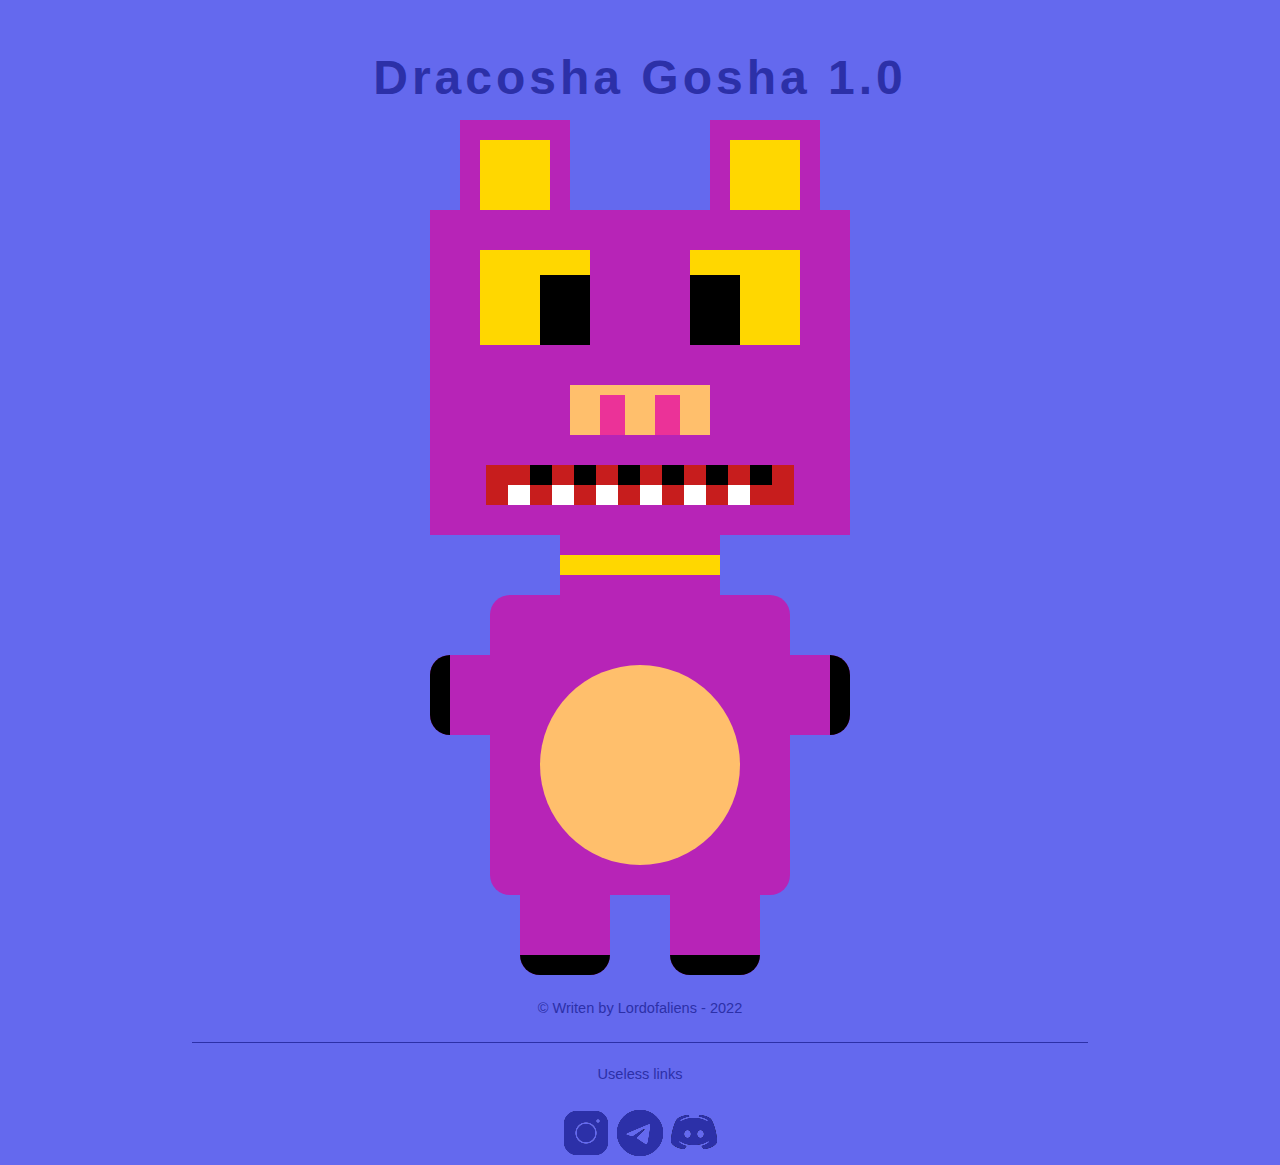
==== commit 3c793e87: "Dragon_1.0" ====
--- a/index.html
+++ b/index.html
@@ -1,112 +1,206 @@
-
-
-
-
-
-
-
-
-
-
 <!DOCTYPE html>
 <html lang="en">
   <head>
     <meta charset="UTF-8" />
     <meta name="viewport" content="width=device-width, initial-scale=1.0" />
-    <title>Визит к Минотавру</title>
+    <title>Dragon Gosha 1.0</title>
     <link rel="stylesheet" href="style.css" />
   </head>
   <body>
 	  
-	  <h1>Визит к Минотавру</h1>
-	  <h2>*Настрой размер текста*</h2>
-	  <input id="seek" type="range" name="seekbar" step="1" min="12" max="30">
-	  <a href="text.docx" class="download" download><h3>Понравилась книга? Скачай полную версию.<img src="download.png" id="download"></a><p class="title">Страница 1 из 4</p></h3>
-	<div id="text">
-	<b><p class="title">Аркадий Вайнер, Георгий Вайнер.</p><p class="title">РОМАН</p></b>
-	
-	<b><i><p>* КНИГА ПЕРВАЯ. Вход в лабиринт</p></i></b>	
-	
-	<b><p>Глава 1 Улыбка Королевы</p></b>
-	
-	<p>
-		     И  кода тоже не получилась. Здесь должно быть высокое,  просто кричащее
-пиццикато, но  звук выходил  тупой,  тяжелый,  неподвижный. Сзади, там,  где
-тускнели  лампионы, раздался смех. Плыла,  тяжело дыша,  жаркая венецианская
-ночь. Дамы  обмахивались  веерами, и  кавалеры  шептали им на  ушко  что-то,
-наверное,  гривуазное,  а они  улыбались, и Антонио все время  слышал  шорох
-разговора в зале, и от этого проклятая скрипка звучала еще хуже, пока кто-то
-отчетливо --  как камень в  воду -- не  сказал:  "А ведь хороший  резчик  по
-дереву был!" Тогда  Антонио сбросил  смычок  со  струн,  и  скрипка противно
-вскрикнула,  злорадно,  подло, и в зале все лениво  и  равнодушно захлопали,
-решив, что пьеса окончена, слава богу...
-	</p>
-	
-	<p>
-	На  негнущихся голенастых ногах  прошагал к себе в  комнату Страдивари,
-долго пил из кувшина, пока,  булькнув, струйка не иссякла. Вода была теплая,
-вязкая,  и  жажда не  проходила.  Антонио стянул  с головы парик  и вытер им
-воспаленное, мокрое от пота лицо, долго сидел без чувств  и мыслей, и только
-огромная  утомительная пустота  заливала  его,  как море. Кто-то постучал  в
-дверь, но он не откликнулся, потому что ужин у графа Монци был бы сейчас для
-него невыносимой пыткой,  да и не имело  теперь  значения,  откажет ли ему в
-дальнейшем покровительстве граф, -- жизнь ведь все равно была уже закончена.
-
-	</p>
-	
-	<p>
-	От   темноты  и   одиночества  немного  прошло  напряжение,  и  Антонио
-почувствовал сильную жалость  к себе. Он зажег  сальную свечу  и  вытащил из
-дорожного мешка щипчики и тонкую  длинную стамеску. Взял  скрипку в руки,  и
-она вновь вызвала у него прилив  ненависти -- пузатая, короткая, с задранным
-грифом, похожая на  преуспевающего генуэзского купца. Антонио упер скрипку в
-стол и  сильным точным толчком  ввел металлическое  жало  стамески под деку.
-Скрипка затрещала,  и  треск ее  --  испуганный,  хриплый --  был  ему  тоже
-противен.  Освободил колки,  снял бессильные, дряблые  струны и поднял деку.
-Аляповатая  толстая душка, как  кривой  пупок, нелепо поставленная  пружина,
-толстые -- от селедочного бочонка -- борта-обечайки.
-	
-	</p>
-	
-	<p>
-	     В горестном  недоумении рассматривал Антонио этот деревянный хлам, зная
-точно, что он  никуда не  годен. Господи, надоумь, объясни  -- как же должно
-быть  хорошо?  На  колокольне  ударили полночь,  и где-то  далеко  на  рейде
-бабахнул  из  носовой  пушки  неапольский  почтовый  бриг,  и  время  текло,
-струилось, медленно, размеренно, как вода в канале за окном, и откровение не
-приходило. Из окна пахнуло сыростью, рыбой, полночным бризом. Антонио встал,
-собрал со стола части ненавистной скрипки, подошел к окну и бросил в зеленую
-воду немые деревяшки.  Потом, не снимая  камзола  и  башмаков, лег  на узкую
-кровать,  поняв  окончательно,  что  жизнь  закончена,  уткнулся  в  твердую
-подушку,  набитую овечьей  шерстью, и  горько заплакал.  Он плакал долго,  и
-слезы размывали горечь, уносили рекой сегодняшний позор, намокла и согрелась
-подушка, ветерок из окна шевелил на макушке короткие волосы, и незаметно для
-себя Антонио заснул.	
-	</p>
-	
-	<p>
-	     А  когда  проснулся, солнце стояло  высоко, и горизонта не  было видно,
-потому что сияющее марево воды сливалось  с нежно-сиреневым  небом, и  ветер
-гнал хрустящие, кудрявые, как валансьенские кружева, облака, и только тонкая
-стамеска да  черненые щипчики  на столе напомнили ему, что жизнь  окончилась
-еще вчера. Вспомнил -- и засмеялся.
-     В этот день Антонио Страдивари исполнилось девятнадцать лет.
-	
-	</p>
-	</div>  
-	
-	
-	
-	<div class="pages"> <p>Страницы</p>
-	<a href="index.html" class="lnk"><div class="sqr1">1</div></a>
-	<a href="2.html" class="lnk"><div class="sqr2">2</div></a>
-	<a href="3.html" class="lnk"><div class="sqr3">3</div></a>
-	<a href="4.html" class="lnk"><div class="sqr4">4</div></a>	
+	  <h1>Dracosha Gosha 1.0</h1>
+	  <div class="dragon">
+	  <div class="ears">
+		  <div class="ear1"><div class="insideear"></div></div>
+		  <div class="ear2"><div class="insideear"></div></div>
+	  </div>
+	  <div class="face">
+		  <div class="eyes">
+			<div class="eye1"><div class="insideeye1"></div></div>
+		    <div class="eye2"><div class="insideeye2"></div></div>  
+		  </div>	
+		  <div class="nose">
+			<div class="nostril1"></div>
+			<div class="nostril2"></div>     
+	  </div>
+	  	  <div class="mouth">
+		  <div class="tooth1"></div>
+		  <div class="tooth2"></div>
+		  <div class="tooth3"></div>	  
+          <div class="tooth4"></div>
+          <div class="tooth5"></div>
+          <div class="tooth6"></div>
+		  <div class="tooth7"></div>
+		  <div class="tooth8"></div>	  
+          <div class="tooth9"></div>
+          <div class="tooth10"></div>
+          <div class="tooth11"></div>
+          <div class="tooth12"></div>
+          </div>
+	  	</div>
+	  <div class="neck"><div class="necklace"></div></div>
+	  <div class="body">
+	  <div class="belly"><div class="insidebelly"></div></div>	  
+	  <div class="arms">
+		  <div class="larm"><div class="ahoof1"></div></div>
+		  <div class="rarm"><div class="ahoof2"></div></div>
+	  </div>
+	  <div class="legs">
+		  
+		  
+			  <div class="lleg"><div class="lhoof1"></div></div>
+			  <div class="rleg"><div class="lhoof2"></div></div>
+		  
+	  </div>	  	   
+	  </div>
+	  </div>		  	  
+	 <!--<div class="page">
+	<div class="dragon">
+	  <div class="row 1">
+	  <div class="block11 transparent"></div>
+	  <div class="block12 purple"></div>
+	  <div class="block13 transparent"></div>
+	  <div class="block14 purple"></div>
+	  <div class="block15 transparent"></div>
+	  </div>
+	  <div class="row 2">
+	  <div class="block21 transparent"></div>
+	  <div class="block22 purple"></div>
+	  <div class="block23 yellow"></div>
+	  <div class="block24 purple"></div>
+	  <div class="block25 transparent"></div>
+	  <div class="block26 purple"></div>
+	  <div class="block27 yellow"></div>
+	  <div class="block28 purple"></div>
+	  <div class="block29 transparent"></div>
+	  </div>
+	  <div class="row 3">
+	  <div class="block31 purple"></div>
+	  </div>
+	  <div class="row 4">
+	  <div class="block41 purple"></div>
+	  <div class="block42 yellow"></div>
+	  <div class="block43 purple"></div>
+	  <div class="block44 yellow"></div>
+	  <div class="block45 purple"></div>
+	  </div>
+	  <div class="row 5">
+	  <div class="block51 purple"></div>
+	  <div class="block52 yellow"></div>
+	  <div class="block53 black"></div>
+	  <div class="block54 purple"></div>
+	  <div class="block55 black"></div>
+	  <div class="block56 yellow"></div>
+	  <div class="block57 purple"></div>
+	  </div>
+	  <div class="row 6">
+	  <div class="block61 purple"></div>
+	  </div>
+	  <div class="row 7">
+	  <div class="block71 purple"></div>
+	  <div class="block72 flesh"></div>
+	  <div class="block73 purple"></div>
+	  </div>
+	  <div class="row 8">
+	  <div class="block81 purple"></div>
+	  <div class="block82 flesh"></div>
+	  <div class="block83 pink"></div>
+	  <div class="block84 flesh"></div>
+	  <div class="block85 pink"></div>
+	  <div class="block86 flesh"></div>
+	  <div class="block87 purple"></div>
+	  </div>
+	  <div class="row 9">
+	  <div class="block91 purple"></div>
+	  </div>
+	  <div class="row 10">
+	  <div class="block101 purple"></div>
+	  <div class="block102 red"></div>
+	  <div class="block103 black"></div>
+	  <div class="block104 red"></div>
+	  <div class="block105 black"></div>
+	  <div class="block106 red"></div>
+	  <div class="block107 black"></div>
+	  <div class="block108 red"></div>
+	  <div class="block109 black"></div>
+	  <div class="block1010 red"></div>
+	  <div class="block1011 black"></div>
+	  <div class="block1012 red"></div>
+	  <div class="block1013 black"></div>
+	  <div class="block1014 red"></div>
+	  <div class="block1015 purple"></div>
+	  </div>
+	  <div class="row 11">
+	  <div class="block111 purple"></div>
+	  <div class="block112 red"></div>
+	  <div class="block113 white"></div>
+	  <div class="block114 red"></div>
+	  <div class="block115 white"></div>
+	  <div class="block116 red"></div>
+	  <div class="block117 white"></div>
+	  <div class="block118 red"></div>
+	  <div class="block119 white"></div>
+	  <div class="block1110 red"></div>
+	  <div class="block1111 white"></div>
+	  <div class="block1112 red"></div>
+	  <div class="block1113 white"></div>
+	  <div class="block1114 red"></div>
+	  <div class="block1115 purple"></div>
+	  </div>
+	  <div class="row 12">
+	  <div class="block121 purple"></div>
+	  </div>
+	  <div class="row 13">
+	  <div class="block131 transparent"></div>
+	  <div class="block132 purple"></div>
+	  <div class="block133 transparent"></div>
+	  </div>
+	  <div class="row 14">
+	  <div class="block141 transparent"></div>
+	  <div class="block142 yellow"></div>
+	  <div class="block143 transparent"></div>
+	  </div>
+	  <div class="row 15">
+	  <div class="block151 transparent"></div>
+	  <div class="block152 purple"></div>
+	  <div class="block153 transparent"></div>
+	  </div>
+	  <div class="row 16">
+	  <div class="block161 transparent"></div>
+	  <div class="block162 purple"></div>
+	  <div class="block163 transparent"></div>
+	  </div>
+	  <div class="row 17">
+	  <div class="block171 transparent"></div>
+	  <div class="block172 black"></div>
+	  <div class="block173 purple"></div>
+	  <div class="block174 black"></div>
+	  <div class="block175 transparent"></div>
+	  </div>
+	  <div class="row 18">
+	  <div class="block181 transparent"></div>
+	  <div class="block182 purple"><div class="block183 pink"></div></div>
+	  <div class="block184 transparent"></div>
+	  </div>
+	  <div class="row 19">
+	  <div class="block191 transparent"></div>
+	  <div class="block192 purple"></div>
+	  <div class="block193 transparent"></div>
+	  <div class="block194 purple"></div>
+	  <div class="block195 transparent"></div>
+	  </div>
+	  <div class="row 20">
+	  <div class="block201 transparent"></div>
+	  <div class="block202 black"></div>
+	  <div class="block203 transparent"></div>
+	  <div class="block204 black"></div>
+	  <div class="block205 transparent"></div>
+	  </div>
 	</div>
-	
-	<div class="socials-container">
+	 </div>	-->
+	 <br><br><br><br><br><br><br><br><br><br><br><br><br><br><br><br><br><br><br><br><br>
+	  	<div class="socials-container">
 <div class="description"><br> &copy; Writen by Lordofaliens - 2022<br><br><div class="line1"></div><br>Useless links<br><br><a href="https://www.instagram.com/vladislav_maksymiuk/" target="_blank"><img src="icons8-instagram-50.png" class="icon"></a> <a href="https://t.me/vladislav_maksymiuk" target="_blank"><img src="icons8-telegram-50.png"></a> <a href="https://discord.gg/PvkJn7yV" target="_blank"><img src="icons8-discord-50.png"></a><br></div>
 
-<script type="text/javascript" src="main.js"></script> 
   </body>
-</html>	  
+</html>	--- a/style.css
+++ b/style.css
@@ -1,8 +1,8 @@
 *,
 ::after,
 ::before {
-  margin: 0;
-  padding: 0;
+
+  
   box-sizing: border-box;
 }
 body {
@@ -12,28 +12,6 @@
   line-height: 1.5;
   font-size: 0.875rem;
 }
-#seek{
-	width: 20%;
-	margin-left: 40%;
-}
-#text{
-	margin-left: 20%;
-	margin-right: 20%;
-	width: 60%;
-	background-color: white;
-	border-radius: 20px; 
-	justify-content: center;
-	padding: 15px;
-	font-size: 15px;
-	margin-top: -2rem;
-	
-}
-
-.download{
-	margin-top: 1rem;
-	color:#2C30A8;
-	text-decoration: none;
-}
 
 .title{
 	text-align: center;
@@ -42,12 +20,12 @@
 }
 
 h1{
+	text-align: center;
 	margin-top: 1em;
-	text-align: center;
 	font-size: 3rem;
 	letter-spacing: 0.25rem;
-  line-height: 1.25;
-  margin-bottom: 0.75rem;
+    line-height: 1.25;
+    margin-bottom: 0.75rem;
 }
 h2{
 	margin-top: 1em;
@@ -66,73 +44,12 @@
     line-height: 1.25;
 }
 
-#download{
-	width: 2rem;
-}
 
 p {
   margin-bottom: 1.25rem;
   color: #1f2270;
 }
 
-.personphoto{
-	border-radius: 0.5rem;
-    height: 20rem;
-	margin-bottom: 2rem;
-}
-
-@media screen and (max-width: 992px) {
-	.cityphoto{
-		min-width:  20 rem;
-		max-width: 35.5rem;
-		display: flex;
-		justify-content: center;
-		align-items: center; 
-	}
-	.about{
-		max-width: 25rem;
-	}
-	}
-	
-
-.tab-btn {
-  color: white;
-  padding: 0.375rem 0.75rem;
-  letter-spacing: 0.25rem;
-  display: inline-block;
-  transition: all 0.3s linear;
-  font-size: 0.875rem;
-  cursor: pointer;
-  box-shadow: 0 1px 3px rgba(0, 0, 0, 0.2);
-  border-radius: 0.5rem;
-  border-bottom-left-radius: 0rem;
-  border-bottom-right-radius: 0rem;
-  padding: 1rem 0;
-  border: none;
-  font-size: 1rem;
-  display: block;
-  background: #2C30A8;
-  transition: all 0.3s linear;
-}
-
-.tab-btn:hover {
-  color: #2C30A8;
-  background: white;
-}
-
-.active {
-  color: #232586;
-}
-
-.section {
-  padding: 5rem 0;
-}
-
-.section-center {
-  width: 90vw;
-  margin: 0 auto;
-  max-width: 1170px;
-}
 
 main {
   min-height: 100vh;
@@ -140,172 +57,6 @@
   place-items: center;
 }
 
-@media screen and (min-width: 992px) {
-  .section-center {
-    width: 95vw;
-  }
-  .about-img {
-    margin-bottom: 0;
-  }
-  .about-center {
-    display: grid;
-    grid-template-columns: 1fr 1fr;
-    column-gap: 2rem;
-  }
-  .about{
-	  margin-top: -22.25rem;
-	  width: 35rem;
-	  margin-left: 40rem;
-	  display: grid;
-  align-items: center;
-  text-align: center;
-  }
-  .cityphoto{
-	width: 35rem;
-}
-}
-main {
-  min-height: 100vh;
-  display: grid;
-  place-items: center;
-}
-
-.title {
-  text-align: center;
-  margin-bottom: 4rem;
-}
-
-.about {
-  background: white;
-  border-radius: 0.5rem;
-  display: grid;
-  grid-template-rows: auto 1fr;
-  max-width: 35.5rem;
-}
-
-.about-content {
-  border-bottom-left-radius: 0.5rem;
-  border-bottom-right-radius: 0.5rem;
-  padding: 2rem 1.5rem;
-}
-
-.btn-container {
-  border-top-left-radius: 0.5rem;
-  border-top-right-radius: 0.5rem;
-  display: grid;
-  grid-template-columns: 1fr 1fr 1fr;
-}
-
-.tab-btn:nth-child(1) {
-  border-top-right-radius: 0rem;
-}
-
-.tab-btn:nth-child(3){
-  border-top-left-radius: 0rem;
-}
-
-.tab-btn:nth-child(2){
-  border-top-left-radius: 0rem;
-  border-top-right-radius: 0rem;
-}
-
-.content {
-  display: none;
-}
-
-.tab-btn.active {
-  background: white;
-}
-
-.content.active {
-  display: block;
-}
-
-
-
-.prevBtn,
-.nextBtn {
-  background: transparent;
-  border-color: transparent;
-  font-size: 1.75rem;
-  cursor: pointer;
-  margin: 0 0.25rem;
-  text-transform: capitalize;
-  letter-spacing: 2px;
-  color:white;
-  transition: all 0.3s linear;
-}
-.prevBtn:hover,
-.nextBtn:hover {
-  color: #656565;
-}
-
-@media screen and (min-width: 576px) {
-  .slider-container {
-    height: 45vh;
-  }
-}
-@media screen and (min-width: 768px) {
-  .slider-container {
-    height: 55vh;
-  }
-}
-@media screen and (min-width: 992px) {
-  .slider-container {
-    height: 65vh;
-  }
-}
-
-.slider-container {
-  border: 5px solid #4447ab;
-  width: 40vw;
-  margin: 0 auto;
-  height: 60vh;
-  max-width: 80rem;
-  position: relative;
-  border-radius: 0.5rem;
-  overflow: hidden;
-  margin-top: 4rem;
-}
-
-.slide {
-  position: absolute;
-  width: 100%;
-  height: 100%;
-  display: grid;
-  align-items: center;
-  transition: all 0.25s ease-in-out;
-  text-align: center;
-}
-
-.slide-img {
-  height: 100%;
-  object-fit: cover;
-}
-
-.person-img {
-  width: 100%;
-  height: 100%;
-  margin: 0 auto;
-}
-
-.slide:nth-child(1) h1 {
-  position: absolute;
-  top: 50%;
-  left: 50%;
-  transform: translate(-50%, -50%);
-}
-
-.slide:nth-child(3) {
-  background: linear-gradient(rgba(0, 0, 0, 0.4), rgba(0, 0, 0, 0.4)),
-    url("https://source.unsplash.com/1600x900/?landscape,town,city") center/cover no-repeat;
-}
-
-.btn-container-slider {
-  display: flex;
-  justify-content: center;
-  margin-top: 0.75rem;
-}
 
 
 .description{
@@ -323,60 +74,781 @@
 .line1{
     width: 70%;
     height: 1px;
-    background-color: #006400;
+    background-color: #2C30A8;
     z-index: 50;
     margin-left: 15%;
     margin-right: 
 }
 
-.pages{
+.ear1{
+	margin-left: 30px;
+	background-color: #b724b7;
+	width: 110px;
+	height: 90px;
+	position: relative;
+}
+.ear2{
+	margin-left: 280px;
+	background-color: #b724b7;
+	width: 110px;
+	height: 90px;
+	position: relative;
+	margin-top: -90px;
+}
+
+.insideear{
+	background-color: gold;
+	width: 70px;
+	height: 70px;
+	margin: auto;
+	position: absolute;
+	margin-top: 20px;
+	margin-left: 20px; 
+}
+
+.face{
+	width: 420px;
+	height:325px;
+	background-color: #b724b7;
+	
+}
+.eyes{
+	width: 420px;
+	height: 95px;
+}
+.eye1{
+	width: 110px;
+	background-color: gold;
+	height: 95px;
+	margin-left: 50px;
+	position: absolute;
+	margin-top: 40px;
+}
+.eye2{
+	width: 110px;
+	background-color: gold;
+	height: 95px;
+	margin-left: 260px;
+	position: absolute;
+	margin-top: 40px;
+}
+.insideeye1{
+	background-color: black;
+	height: 70px;
+	width: 50px;
+	position: absolute;
+	margin-top: 25px;
+	margin-left: 60px; 
+}
+.insideeye2{
+	background-color: black;
+	height: 70px;
+	width: 50px;
+	position: absolute;
+	margin-top: 25px;	 
+}
+.nose{
+	background-color: #ffbf6c;
+	width: 140px;
+	height: 50px;
+	margin: auto;
+	margin-top: 80px;
+}
+.nostril1{
+	background-color: #eb3298;
+	height: 40px;
+	width: 25px;
+	margin-top: 10px;
+	position: absolute;
+	margin-left: 30px;
+}
+.nostril2{
+	background-color: #eb3298;
+	height: 40px;
+	width: 25px;
+	margin-top: 10px;
+	position: absolute;
+	margin-left: 85px;
+}
+
+.mouth{
+	background-color: #c71d1d;
+	width: 308px;
+	height: 40px;
+	margin-left: 56px;
+	margin-top: 30px;
+}
+
+.tooth1{
+	position: absolute;
+	background-color: black;
+	width: 22px;
+	height: 20px;
+	margin-left: 44px;
+}
+.tooth2{
+	position: absolute;
+	background-color: black;
+	width: 22px;
+	height: 20px;
+	margin-left: 88px;
+}
+.tooth3{
+	position: absolute;
+	background-color: black;
+	width: 22px;
+	height: 20px;
+	margin-left: 132px;
+}
+.tooth4{
+	position: absolute;
+	background-color: black;
+	width: 22px;
+	height: 20px;
+	margin-left: 176px;
+}
+.tooth5{
+	position: absolute;
+	background-color: black;
+	width: 22px;
+	height: 20px;
+	margin-left: 220px;
+}
+.tooth6{
+	position: absolute;
+	background-color: black;
+	width: 22px;
+	height: 20px;
+	margin-left: 264px;
+}
+.tooth7{
+	position: absolute;
+	background-color: white;
+	width: 22px;
+	height: 20px;
+	margin-left: 22px;
+	margin-top: 20px;
+}
+.tooth8{
+	position: absolute;
+	background-color: white;
+	width: 22px;
+	height: 20px;
+	margin-left: 66px;
+	margin-top: 20px;
+}
+.tooth9{
+	position: absolute;
+	background-color: white;
+	width: 22px;
+	height: 20px;
+	margin-left: 110px;
+	margin-top: 20px;
+}
+.tooth10{
+	position: absolute;
+	background-color: white;
+	width: 22px;
+	height: 20px;
+	margin-left: 154px;
+	margin-top: 20px;
+}
+.tooth11{
+	position: absolute;
+	background-color: white;
+	width: 22px;
+	height: 20px;
+	margin-left: 198px;
+	margin-top: 20px;
+}
+.tooth12{
+	position: absolute;
+	background-color: white;
+	width: 22px;
+	height: 20px;
+	margin-left: 242px;
+	margin-top: 20px;
+}
+.neck{
+	background-color: #b724b7;
+	height: 60px;
+	width: 160px;
+	position: absolute;
+	margin-left: 130px;
+}
+.necklace{
+	background-color: gold;
+	height: 20px;
+	width: 160px;
+	position: absolute;
+	margin-top: 20px;
+}
+
+.belly{
+	width: 300px;
+	background-color: #b724b7;
+	height: 300px;
+	margin-top: 60px;
+	position: absolute;
+	margin-left: 60px;
+    border-radius: 20px;
+}
+.larm{
+	background-color: #b724b7;
+	border-radius: 20px 0 0 20px;
+	width: 90px;
+	height: 80px;
+	margin-top: 120px;
+	position: absolute;
+}
+
+.rarm{
+	background-color: #b724b7;
+	border-radius: 0px 20px 20px 0;
+	width: 80px;
+	height: 80px;
+	margin-top: 120px;
+	position: absolute;
+	margin-left: 340px;
+}
+
+.ahoof1{
+    background-color: black;
+	border-radius: 20px 0px 0px 20px;
+	width: 20px;
+	height: 80px;
+	margin-top: 0px;
+	position: absolute;	
+}
+
+.ahoof2{
+    background-color: black;
+	border-radius: 0px 20px 20px 0px;
+	width: 20px;
+	height: 80px;
+	margin-top: 0px;
+	position: absolute;	
+	margin-left: 60px;
+}
+
+.insidebelly{
+    margin-top: -50px;
+	margin-left: 50px; 
+	width: 200px;
+	height: 200px;
+	border-radius: 200px;
+	background-color: #ffbf6c;
+	margin-top: 70px; 
+}
+
+.lleg{
+	background-color: #b724b7;
+	border-radius: 0 0 20px 20px;
+	width: 90px;
+	height: 80px;
+	margin-top: 360px;
+	position: absolute;
+	margin-left: 90px;
+}
+
+.rleg{
+	background-color: #b724b7;
+	border-radius: 0 0 20px 20px;
+	width: 90px;
+	height: 80px;
+	margin-top: 360px;
+	position: absolute;
+	margin-left: 240px;
+}
+
+.lhoof1{
+	background-color: black;
+	border-radius: 0 0 20px 20px;
+	width: 90px;
+	height: 20px;
+	margin-top: 60px;
+	position: absolute;
+	margin-left: 0px;
+}
+
+.lhoof2{
+	background-color: black;
+	border-radius: 0 0 20px 20px;
+	width: 90px;
+	height: 20px;
+	margin-top: 60px;
+	position: absolute;
+	margin-left: 0px;
+}
+
+
+
+
+
+
+
+
+
+
+
+
+
+
+
+
+
+
+.transparent{
+	color: none;
+}
+
+.purple{
+	background-color: #b724b7; 
+}
+
+.yellow{
+	background-color: gold;
+}
+
+.black{
+	background-color: black; 
+}
+
+.flesh{
+	background-color: #ffd6a0;
+}
+
+.pink{
+	background-color: pink;
+}
+
+.red{
+	background-color: #c71d1d;
+}
+
+.white{
+	background-color: white;
+}
+
+.row{
 	display: flex;
-	justify-content: center;
-	margin-top: 2rem;
-	margin-bottom: 1.5rem;
-
-}
-.sqr1{
+}
+
+.block11{
+	width: 30px;
+	height: 20px;
+}
+.block12{
+	width: 110px;
+	height: 20px;
+}
+.block13{
+	width: 140px;
+	height: 20px;
+}
+.block14{
+	width: 110px;
+	height: 20px;
+}
+.block15{
+	width: 30px;
+	height: 20px;
+}
+.block21{
+	width: 30px;
+	height: 70px;
+}
+.block22{
 	width: 20px;
-	height: 20px;
-	background-color: white;
-	border-radius: 5px;
-	color: #2C30A8;
-	text-align: center;
-	margin-left: 1rem;
-}
-
-.sqr2{
+	height: 70px;
+}
+.block23{
+	width: 70px;
+	height: 70px;
+}  
+.block24{
 	width: 20px;
-	height: 20px;
-	background-color: white;
-	border-radius: 5px;
-	color: #2C30A8;
-	text-align: center;
-	margin-left: 1rem;
-}
-
-.sqr3{
+	height: 70px;
+}  
+.block25{
+	width: 140px;
+	height: 70px;
+}  
+.block26{
 	width: 20px;
-	height: 20px;
-	background-color: white;
-	border-radius: 5px;
-	color: #2C30A8;
-	text-align: center;
-	margin-left: 1rem;
-}
-
-.sqr4{
+	height: 70px;
+}  
+.block27{
+	width: 70px;
+	height: 70px;
+}    
+.block28{
 	width: 20px;
-	height: 20px;
-	background-color: white;
-	border-radius: 5px;
-	color: #2C30A8;
-	text-align: center;
-	margin-left: 1rem;
-}
-
-
-.lnk{
-	text-decoration: none;
-}+	height: 70px;
+}  
+.block29{
+	width: 20px;
+	height: 70px;
+}
+.block31{
+	width: 420px;
+	height: 40px;
+}    
+.block41{
+	width: 30px;
+	height: 25px;
+}
+.block42{
+	width: 110px;
+	height: 25px;
+}
+.block43{
+	width: 140px;
+	height: 25px;
+}
+.block44{
+	width: 110px;
+	height: 25px;
+}
+.block45{
+	width: 30px;
+	height: 25px;
+}
+.block51{
+	width: 30px;
+	height: 70px;
+}
+.block52{
+	width: 70px;
+	height: 70px;
+}
+.block53{
+	width: 40px;
+	height: 70px;
+}
+.block54{
+	width: 140px;
+	height: 70px;
+}
+.block55{
+	width: 40px;
+	height: 70px;
+}
+.block56{
+	width: 70px;
+	height: 70px;
+}
+.block57{
+	width: 30px;
+	height: 70px;
+}
+.block61{
+	width: 420px;
+	height: 20px;
+} 
+.block71{
+	width: 130px;
+	height: 15px;
+}
+.block72{
+	width: 160px;
+	height: 15px;
+}
+.block73{
+	width: 130px;
+	height: 15px;
+}
+.block81{
+	width: 130px;
+	height: 50px;
+}
+.block82{
+	width: 25px;
+	height: 50px;
+}
+.block83{
+	width: 30px;
+	height: 50px;
+}
+.block84{
+	width: 50px;
+	height: 50px;
+}
+.block85{
+	width: 30px;
+	height: 50px;
+}
+.block86{
+	width: 25px;
+	height: 50px;
+}
+.block87{
+	width: 130px;
+	height: 50px;
+}
+.block91{
+	width: 420px;
+	height: 20px;
+}
+.block101{
+	width: 28px;
+	height: 25px;
+}
+.block102{
+	width: 52px;
+	height: 25px;
+}
+.block103{
+	width: 26px;
+	height: 25px;
+}
+.block104{
+	width: 26px;
+	height: 25px;
+}
+.block105{
+	width: 26px;
+	height: 25px;
+}
+.block106{
+	width: 26px;
+	height: 25px;
+}
+.block107{
+	width: 26px;
+	height: 25px;
+}
+.block108{
+	width: 26px;
+	height: 25px;
+}
+.block109{
+	width: 26px;
+	height: 25px;
+}
+.block1010{
+	width: 26px;
+	height: 25px;
+}
+.block1011{
+	width: 26px;
+	height: 25px;
+}
+.block1012{
+	width: 26px;
+	height: 25px;
+}
+.block1013{
+	width: 26px;
+	height: 25px;
+}
+.block1014{
+	width: 26px;
+	height: 25px;
+}
+.block1015{
+	width: 28px;
+	height: 25px;
+}
+.block111{
+	width: 28px;
+	height: 25px;
+}
+.block112{
+	width: 26px;
+	height: 25px;
+}
+.block113{
+	width: 26px;
+	height: 25px;
+}
+.block114{
+	width: 26px;
+	height: 25px;
+}
+.block115{
+	width: 26px;
+	height: 25px;
+}
+.block116{
+	width: 26px;
+	height: 25px;
+}
+.block117{
+	width: 26px;
+	height: 25px;
+}
+.block118{
+	width: 26px;
+	height: 25px;
+}
+.block119{
+	width: 26px;
+	height: 25px;
+}
+.block1110{
+	width: 26px;
+	height: 25px;
+}
+.block1111{
+	width: 26px;
+	height: 25px;
+}
+.block1112{
+	width: 26px;
+	height: 25px;
+}
+.block1113{
+	width: 26px;
+	height: 25px;
+}
+.block1114{
+	width: 52px;
+	height: 25px;
+}
+.block1115{
+	width: 28px;
+	height: 25px;
+}
+.block121{
+	width: 420px;
+	height: 35px;
+}
+.block131{
+	width: 140px;
+	height: 15px;
+}
+.block132{
+	width: 140px;
+	height: 15px;
+}
+.block133{
+	width: 140px;
+	height: 15px;
+}
+.block141{
+	width: 140px;
+	height: 15px;
+}
+.block142{
+	width: 140px;
+	height: 15px;
+}
+.block143{
+	width: 140px;
+	height: 15px;
+}
+.block151{
+	width: 140px;
+	height: 15px;
+}
+.block152{
+	width: 140px;
+	height: 15px;
+}
+.block153{
+	width: 140px;
+	height: 15px;
+}
+.block161{
+	width: 60px;
+	height: 40px;
+}
+.block162{
+	width: 300px;
+	height: 40px;
+	border-radius: 15px 15px 0px 0px;
+}
+.block163{
+	width: 60px;
+	height: 40px;
+}
+.block171{
+	width: 10px;
+	height: 80px;
+}
+.block172{
+	width: 20px;
+	height: 80px;
+	border-radius: 15px 0px 0px 15px;
+}
+.block173{
+	width: 360px;
+	height: 80px;
+}
+.block174{
+	width: 20px;
+	height: 80px;
+	border-radius: 0px 15px 15px 0px;
+}
+.block175{
+	width: 10px;
+	height: 80px;
+}
+.block181{
+	width: 60px;
+	height: 180px;
+}
+.block182{
+	width: 300px;
+	height: 180px;
+	border-radius: 0px 0px 15px 15px;
+}
+.block183{
+	margin-top: -50px;
+	margin-left: 50px; 
+	width: 200px;
+	height: 200px;
+	border-radius: 200px;
+}
+.block184{
+	width: 60px;
+	height: 180px;
+}
+.block191{
+	width: 90px;
+	height: 60px;
+}
+.block192{
+	width: 60px;
+	height: 60px;
+}
+.block193{
+	width: 120px;
+	height: 60px;
+}
+.block194{
+	width: 60px;
+	height: 60px;
+}
+.block195{
+	width: 90px;
+	height: 60px;
+}
+.block201{
+	width: 90px;
+	height: 20px;
+}
+.block202{
+	width: 60px;
+	height: 20px;
+	border-radius: 0px 0px 15px 15px;
+}
+.block203{
+	width: 120px;
+	height: 20px;
+}
+.block204{
+	width: 60px;
+	height: 20px;
+	border-radius: 0px 0px 15px 15px;
+}
+.block205{
+	width: 90px;
+	height: 20px;
+}
+.dragon{
+	position: relative;
+	margin: auto;
+	width: 420px;
+}
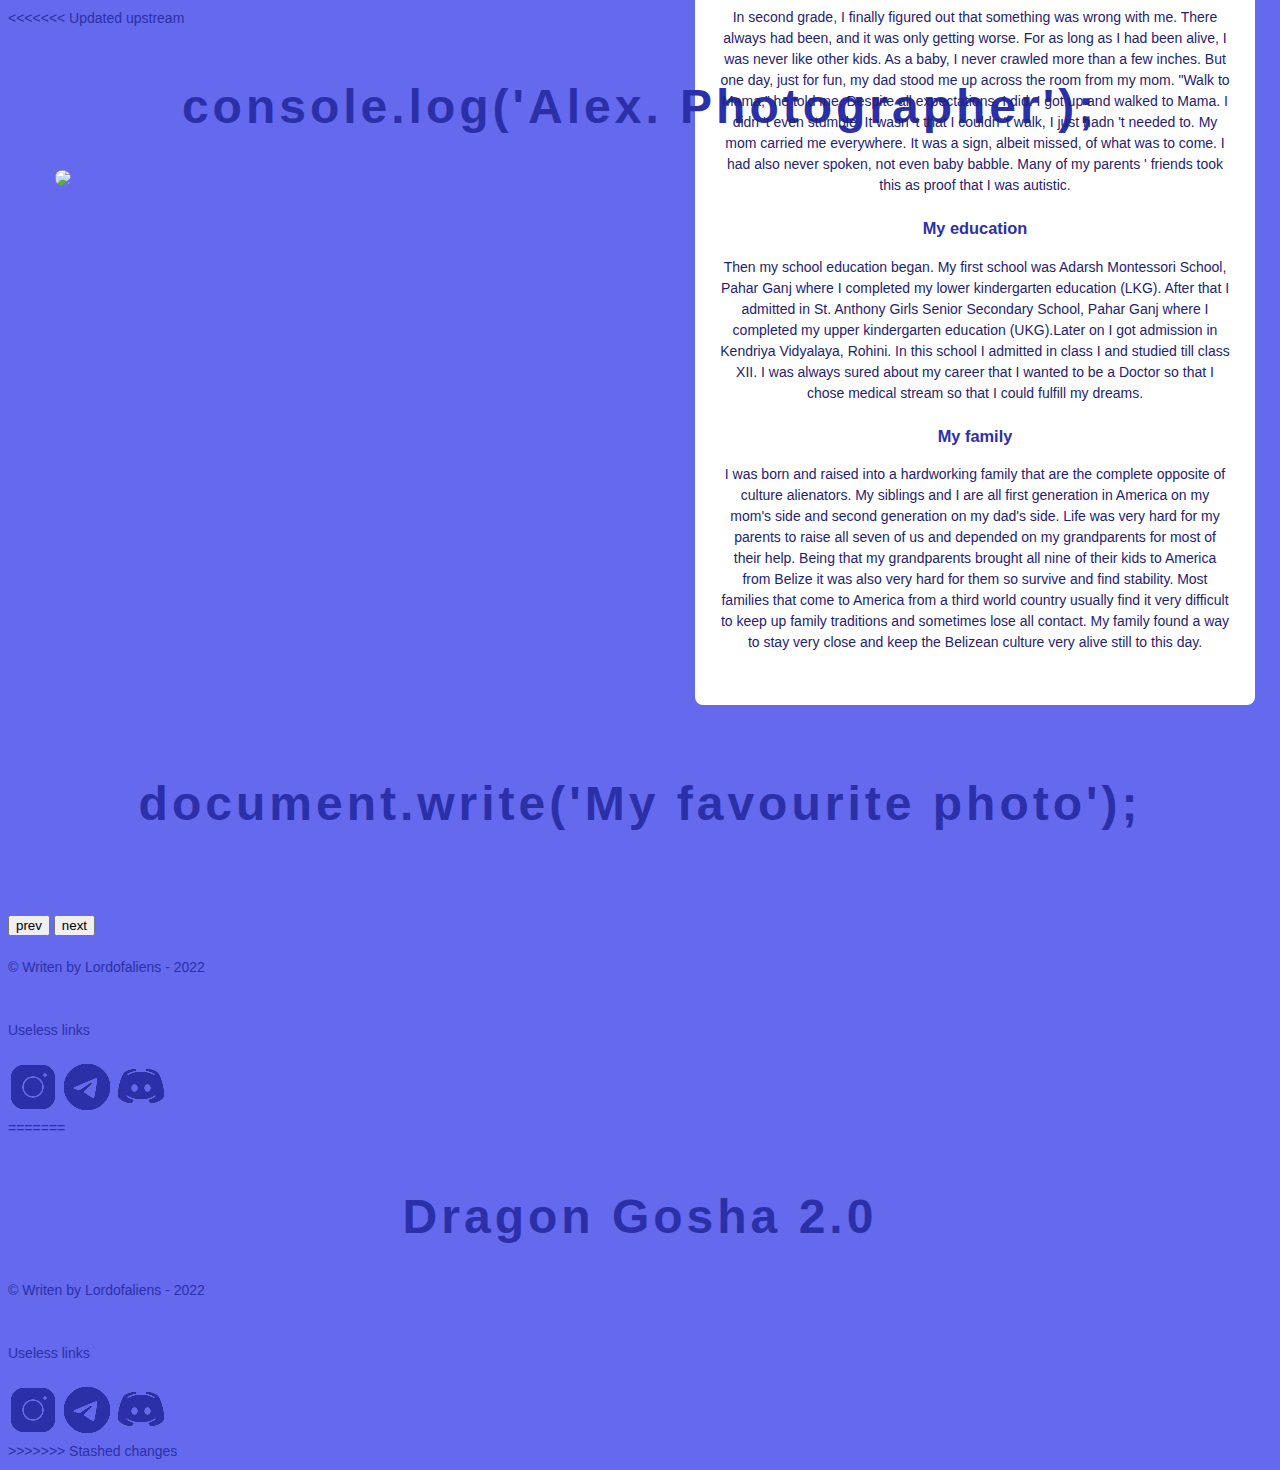
==== commit eefa4013: "Dragon_2.0" ====
--- a/index.html
+++ b/index.html
@@ -3,58 +3,79 @@
   <head>
     <meta charset="UTF-8" />
     <meta name="viewport" content="width=device-width, initial-scale=1.0" />
-    <title>Dragon Gosha 1.0</title>
+<<<<<<< Updated upstream
+    <title>Alex. Photographer</title>
+    <link rel="stylesheet" href="style.css" />
+  </head>
+  <body>
+<h1>console.log('Alex. Photographer'); </h1>
+<br>
+</div>
+<div class="about-container section-center">
+<article class="about-img">
+<img src="https://source.unsplash.com/1600x900/?male face" class="personphoto">
+</article>
+<article class="about">
+<div class="btn-container">
+<button class="tab-btn active" data-id="history">Childhood</button>
+<button class="tab-btn" data-id="people">Education</button>
+<button class="tab-btn" data-id="landscape">Family</button>	
+</div>
+<div class="about-content">
+		<div class="content active" id="history">
+              <h3>My childhood</h3>
+              <p>
+                In second grade, I finally figured out that something was wrong with me. There always had been, and it was only getting worse. For as long as I had been alive, I was never like other kids. As a baby, I never crawled more than a few inches. But one day, just for fun, my dad stood me up across the room from my mom. "Walk to Mama,” he told me. Despite all expectations, I did. I got up and walked to Mama. I didn 't even stumble. It wasn 't that I couldn 't walk, I just hadn 't needed to. My mom carried me everywhere. It was a sign, albeit missed, of what was to come. I had also never spoken, not even baby babble. Many of my parents ' friends took this as proof that I was autistic.         
+              </p>
+		</div>
+		<div class="content" id="people">
+              <h3>My education</h3>
+              <p>
+                Then my school education began. My first school was Adarsh Montessori School, Pahar Ganj where I completed my lower kindergarten education (LKG). After that I admitted in St. Anthony Girls Senior Secondary School, Pahar Ganj where I completed my upper kindergarten education (UKG).Later on I got admission in Kendriya Vidyalaya, Rohini. In this school I admitted in class I and studied till class XII. I was always sured about my career that I wanted to be a Doctor so that I chose medical stream so that I could fulfill my dreams.
+              </p>
+		</div>
+		<div class="content" id="landscape">
+              <h3>My family</h3>
+              <p>
+                I was born and raised into a hardworking family that are the complete opposite of culture alienators. My siblings and I are all first generation in America on my mom's side and second generation on my dad's side. Life was very hard for my parents to raise all seven of us and depended on my grandparents for most of their help. Being that my grandparents brought all nine of their kids to America from Belize it was also very hard for them so survive and find stability. Most families that come to America from a third world country usually find it very difficult to keep up family traditions and sometimes lose all contact. My family found a way to stay very close and keep the Belizean culture very alive still to this day.
+              </p>
+        </div>      
+</div>
+</article>	
+</div>
+</section>
+<br>
+<h2>document.write('My favourite photo');</h2>
+<div class="slider-container">
+      <div class="slide">
+        <img src="https://source.unsplash.com/1600x900/?landscape,town,city" class="slide-img" alt="" />
+        <h1></h1>
+      </div>
+      <div class="slide">
+        <h1></h1>
+      </div>
+      <div class="slide">
+        <h1></h1>
+      </div>
+    </div>
+<div class="btn-container-slider">
+<button type="button" class="prevBtn">prev</button>
+<button type="button" class="nextBtn">next</button>
+</div>
+
+<div class="socials-container">
+<div class="description"><br> &copy; Writen by Lordofaliens - 2022<br><br><div class="line1"></div><br>Useless links<br><br><a href="https://www.instagram.com/vladislav_maksymiuk/" target="_blank"><img src="icons8-instagram-50.png" class="icon"></a> <a href="https://t.me/vladislav_maksymiuk" target="_blank"><img src="icons8-telegram-50.png"></a> <a href="https://discord.gg/PvkJn7yV" target="_blank"><img src="icons8-discord-50.png"></a><br></div>
+
+<script type="text/javascript" src="main.js"></script>
+
+=======
+    <title>Dracosha Gosha 2.0</title>
     <link rel="stylesheet" href="style.css" />
   </head>
   <body>
 	  
-	  <h1>Dracosha Gosha 1.0</h1>
-	  <div class="dragon">
-	  <div class="ears">
-		  <div class="ear1"><div class="insideear"></div></div>
-		  <div class="ear2"><div class="insideear"></div></div>
-	  </div>
-	  <div class="face">
-		  <div class="eyes">
-			<div class="eye1"><div class="insideeye1"></div></div>
-		    <div class="eye2"><div class="insideeye2"></div></div>  
-		  </div>	
-		  <div class="nose">
-			<div class="nostril1"></div>
-			<div class="nostril2"></div>     
-	  </div>
-	  	  <div class="mouth">
-		  <div class="tooth1"></div>
-		  <div class="tooth2"></div>
-		  <div class="tooth3"></div>	  
-          <div class="tooth4"></div>
-          <div class="tooth5"></div>
-          <div class="tooth6"></div>
-		  <div class="tooth7"></div>
-		  <div class="tooth8"></div>	  
-          <div class="tooth9"></div>
-          <div class="tooth10"></div>
-          <div class="tooth11"></div>
-          <div class="tooth12"></div>
-          </div>
-	  	</div>
-	  <div class="neck"><div class="necklace"></div></div>
-	  <div class="body">
-	  <div class="belly"><div class="insidebelly"></div></div>	  
-	  <div class="arms">
-		  <div class="larm"><div class="ahoof1"></div></div>
-		  <div class="rarm"><div class="ahoof2"></div></div>
-	  </div>
-	  <div class="legs">
-		  
-		  
-			  <div class="lleg"><div class="lhoof1"></div></div>
-			  <div class="rleg"><div class="lhoof2"></div></div>
-		  
-	  </div>	  	   
-	  </div>
-	  </div>		  	  
-	 <!--<div class="page">
+	  <h1>Dragon Gosha 2.0</h1>
+	 <div class="page">
 	<div class="dragon">
 	  <div class="row 1">
 	  <div class="block11 transparent"></div>
@@ -197,10 +218,11 @@
 	  <div class="block205 transparent"></div>
 	  </div>
 	</div>
-	 </div>	-->
-	 <br><br><br><br><br><br><br><br><br><br><br><br><br><br><br><br><br><br><br><br><br>
+	 </div>	
 	  	<div class="socials-container">
 <div class="description"><br> &copy; Writen by Lordofaliens - 2022<br><br><div class="line1"></div><br>Useless links<br><br><a href="https://www.instagram.com/vladislav_maksymiuk/" target="_blank"><img src="icons8-instagram-50.png" class="icon"></a> <a href="https://t.me/vladislav_maksymiuk" target="_blank"><img src="icons8-telegram-50.png"></a> <a href="https://discord.gg/PvkJn7yV" target="_blank"><img src="icons8-discord-50.png"></a><br></div>
 
+<script type="text/javascript" src="main.js"></script> 
+>>>>>>> Stashed changes
   </body>
-</html>	+</html>--- a/style.css
+++ b/style.css
@@ -1,8 +1,12 @@
 *,
 ::after,
 ::before {
-
-  
+<<<<<<< Updated upstream
+  margin: 0;
+=======
+
+>>>>>>> Stashed changes
+  padding: 0;
   box-sizing: border-box;
 }
 body {
@@ -13,43 +17,91 @@
   font-size: 0.875rem;
 }
 
-.title{
+h1{
+	margin-top: 1em;
 	text-align: center;
-	font-size: 30px;
-	color: #2C30A8;
-}
-
-h1{
-	text-align: center;
-	margin-top: 1em;
 	font-size: 3rem;
 	letter-spacing: 0.25rem;
-    line-height: 1.25;
-    margin-bottom: 0.75rem;
+  line-height: 1.25;
+  margin-bottom: 0.75rem;
 }
 h2{
 	margin-top: 1em;
 	text-align: center;
-	font-size: 2rem;
+	font-size: 3rem;
 	letter-spacing: 0.25rem;
   line-height: 1.25;
   margin-bottom: 0.75rem;
 }
 
 h3{
-	margin-bottom: 0.5rem;
-	text-align: center;
-	font-size: 1.5rem;
-	letter-spacing: 0.25rem;
-    line-height: 1.25;
-}
-
+	margin-bottom: 1rem;
+}
 
 p {
   margin-bottom: 1.25rem;
   color: #1f2270;
 }
 
+.personphoto{
+	border-radius: 0.5rem;
+    height: 20rem;
+	margin-bottom: 2rem;
+}
+
+@media screen and (max-width: 992px) {
+	.cityphoto{
+		min-width:  20 rem;
+		max-width: 35.5rem;
+		display: flex;
+		justify-content: center;
+		align-items: center; 
+	}
+	.about{
+		max-width: 25rem;
+	}
+	}
+	
+
+.tab-btn {
+  color: white;
+  padding: 0.375rem 0.75rem;
+  letter-spacing: 0.25rem;
+  display: inline-block;
+  transition: all 0.3s linear;
+  font-size: 0.875rem;
+  cursor: pointer;
+  box-shadow: 0 1px 3px rgba(0, 0, 0, 0.2);
+  border-radius: 0.5rem;
+  border-bottom-left-radius: 0rem;
+  border-bottom-right-radius: 0rem;
+  padding: 1rem 0;
+  border: none;
+  font-size: 1rem;
+  display: block;
+  background: #2C30A8;
+  transition: all 0.3s linear;
+}
+
+.tab-btn:hover {
+  color: #2C30A8;
+  background: white;
+}
+
+.active {
+  color: #232586;
+}
+
+<<<<<<< Updated upstream
+.section {
+  padding: 5rem 0;
+}
+
+.section-center {
+  width: 90vw;
+  margin: 0 auto;
+  max-width: 1170px;
+}
 
 main {
   min-height: 100vh;
@@ -57,6 +109,176 @@
   place-items: center;
 }
 
+@media screen and (min-width: 992px) {
+  .section-center {
+    width: 95vw;
+  }
+  .about-img {
+    margin-bottom: 0;
+  }
+  .about-center {
+    display: grid;
+    grid-template-columns: 1fr 1fr;
+    column-gap: 2rem;
+  }
+  .about{
+	  margin-top: -22.25rem;
+	  width: 35rem;
+	  margin-left: 40rem;
+	  display: grid;
+  align-items: center;
+  text-align: center;
+  }
+  .cityphoto{
+	width: 35rem;
+}
+}
+main {
+  min-height: 100vh;
+  display: grid;
+  place-items: center;
+}
+
+.title {
+  text-align: center;
+  margin-bottom: 4rem;
+}
+
+.about {
+  background: white;
+  border-radius: 0.5rem;
+  display: grid;
+  grid-template-rows: auto 1fr;
+  max-width: 35.5rem;
+}
+
+.about-content {
+  border-bottom-left-radius: 0.5rem;
+  border-bottom-right-radius: 0.5rem;
+  padding: 2rem 1.5rem;
+}
+
+.btn-container {
+  border-top-left-radius: 0.5rem;
+  border-top-right-radius: 0.5rem;
+  display: grid;
+  grid-template-columns: 1fr 1fr 1fr;
+=======
+.transparent{
+	color: none;
+>>>>>>> Stashed changes
+}
+
+.tab-btn:nth-child(1) {
+  border-top-right-radius: 0rem;
+}
+
+.tab-btn:nth-child(3){
+  border-top-left-radius: 0rem;
+}
+
+.tab-btn:nth-child(2){
+  border-top-left-radius: 0rem;
+  border-top-right-radius: 0rem;
+}
+
+.content {
+  display: none;
+}
+
+.tab-btn.active {
+  background: white;
+}
+
+.content.active {
+  display: block;
+}
+
+
+
+.prevBtn,
+.nextBtn {
+  background: transparent;
+  border-color: transparent;
+  font-size: 1.75rem;
+  cursor: pointer;
+  margin: 0 0.25rem;
+  text-transform: capitalize;
+  letter-spacing: 2px;
+  color:white;
+  transition: all 0.3s linear;
+}
+.prevBtn:hover,
+.nextBtn:hover {
+  color: #656565;
+}
+
+@media screen and (min-width: 576px) {
+  .slider-container {
+    height: 45vh;
+  }
+}
+@media screen and (min-width: 768px) {
+  .slider-container {
+    height: 55vh;
+  }
+}
+@media screen and (min-width: 992px) {
+  .slider-container {
+    height: 65vh;
+  }
+}
+
+.slider-container {
+  border: 5px solid #4447ab;
+  width: 40vw;
+  margin: 0 auto;
+  height: 60vh;
+  max-width: 80rem;
+  position: relative;
+  border-radius: 0.5rem;
+  overflow: hidden;
+  margin-top: 4rem;
+}
+
+.slide {
+  position: absolute;
+  width: 100%;
+  height: 100%;
+  display: grid;
+  align-items: center;
+  transition: all 0.25s ease-in-out;
+  text-align: center;
+}
+
+.slide-img {
+  height: 100%;
+  object-fit: cover;
+}
+
+.person-img {
+  width: 100%;
+  height: 100%;
+  margin: 0 auto;
+}
+
+.slide:nth-child(1) h1 {
+  position: absolute;
+  top: 50%;
+  left: 50%;
+  transform: translate(-50%, -50%);
+}
+
+.slide:nth-child(3) {
+  background: linear-gradient(rgba(0, 0, 0, 0.4), rgba(0, 0, 0, 0.4)),
+    url("https://source.unsplash.com/1600x900/?landscape,town,city") center/cover no-repeat;
+}
+
+.btn-container-slider {
+  display: flex;
+  justify-content: center;
+  margin-top: 0.75rem;
+}
 
 
 .description{
@@ -74,781 +296,8 @@
 .line1{
     width: 70%;
     height: 1px;
-    background-color: #2C30A8;
+    background-color: #006400;
     z-index: 50;
     margin-left: 15%;
     margin-right: 
 }
-
-.ear1{
-	margin-left: 30px;
-	background-color: #b724b7;
-	width: 110px;
-	height: 90px;
-	position: relative;
-}
-.ear2{
-	margin-left: 280px;
-	background-color: #b724b7;
-	width: 110px;
-	height: 90px;
-	position: relative;
-	margin-top: -90px;
-}
-
-.insideear{
-	background-color: gold;
-	width: 70px;
-	height: 70px;
-	margin: auto;
-	position: absolute;
-	margin-top: 20px;
-	margin-left: 20px; 
-}
-
-.face{
-	width: 420px;
-	height:325px;
-	background-color: #b724b7;
-	
-}
-.eyes{
-	width: 420px;
-	height: 95px;
-}
-.eye1{
-	width: 110px;
-	background-color: gold;
-	height: 95px;
-	margin-left: 50px;
-	position: absolute;
-	margin-top: 40px;
-}
-.eye2{
-	width: 110px;
-	background-color: gold;
-	height: 95px;
-	margin-left: 260px;
-	position: absolute;
-	margin-top: 40px;
-}
-.insideeye1{
-	background-color: black;
-	height: 70px;
-	width: 50px;
-	position: absolute;
-	margin-top: 25px;
-	margin-left: 60px; 
-}
-.insideeye2{
-	background-color: black;
-	height: 70px;
-	width: 50px;
-	position: absolute;
-	margin-top: 25px;	 
-}
-.nose{
-	background-color: #ffbf6c;
-	width: 140px;
-	height: 50px;
-	margin: auto;
-	margin-top: 80px;
-}
-.nostril1{
-	background-color: #eb3298;
-	height: 40px;
-	width: 25px;
-	margin-top: 10px;
-	position: absolute;
-	margin-left: 30px;
-}
-.nostril2{
-	background-color: #eb3298;
-	height: 40px;
-	width: 25px;
-	margin-top: 10px;
-	position: absolute;
-	margin-left: 85px;
-}
-
-.mouth{
-	background-color: #c71d1d;
-	width: 308px;
-	height: 40px;
-	margin-left: 56px;
-	margin-top: 30px;
-}
-
-.tooth1{
-	position: absolute;
-	background-color: black;
-	width: 22px;
-	height: 20px;
-	margin-left: 44px;
-}
-.tooth2{
-	position: absolute;
-	background-color: black;
-	width: 22px;
-	height: 20px;
-	margin-left: 88px;
-}
-.tooth3{
-	position: absolute;
-	background-color: black;
-	width: 22px;
-	height: 20px;
-	margin-left: 132px;
-}
-.tooth4{
-	position: absolute;
-	background-color: black;
-	width: 22px;
-	height: 20px;
-	margin-left: 176px;
-}
-.tooth5{
-	position: absolute;
-	background-color: black;
-	width: 22px;
-	height: 20px;
-	margin-left: 220px;
-}
-.tooth6{
-	position: absolute;
-	background-color: black;
-	width: 22px;
-	height: 20px;
-	margin-left: 264px;
-}
-.tooth7{
-	position: absolute;
-	background-color: white;
-	width: 22px;
-	height: 20px;
-	margin-left: 22px;
-	margin-top: 20px;
-}
-.tooth8{
-	position: absolute;
-	background-color: white;
-	width: 22px;
-	height: 20px;
-	margin-left: 66px;
-	margin-top: 20px;
-}
-.tooth9{
-	position: absolute;
-	background-color: white;
-	width: 22px;
-	height: 20px;
-	margin-left: 110px;
-	margin-top: 20px;
-}
-.tooth10{
-	position: absolute;
-	background-color: white;
-	width: 22px;
-	height: 20px;
-	margin-left: 154px;
-	margin-top: 20px;
-}
-.tooth11{
-	position: absolute;
-	background-color: white;
-	width: 22px;
-	height: 20px;
-	margin-left: 198px;
-	margin-top: 20px;
-}
-.tooth12{
-	position: absolute;
-	background-color: white;
-	width: 22px;
-	height: 20px;
-	margin-left: 242px;
-	margin-top: 20px;
-}
-.neck{
-	background-color: #b724b7;
-	height: 60px;
-	width: 160px;
-	position: absolute;
-	margin-left: 130px;
-}
-.necklace{
-	background-color: gold;
-	height: 20px;
-	width: 160px;
-	position: absolute;
-	margin-top: 20px;
-}
-
-.belly{
-	width: 300px;
-	background-color: #b724b7;
-	height: 300px;
-	margin-top: 60px;
-	position: absolute;
-	margin-left: 60px;
-    border-radius: 20px;
-}
-.larm{
-	background-color: #b724b7;
-	border-radius: 20px 0 0 20px;
-	width: 90px;
-	height: 80px;
-	margin-top: 120px;
-	position: absolute;
-}
-
-.rarm{
-	background-color: #b724b7;
-	border-radius: 0px 20px 20px 0;
-	width: 80px;
-	height: 80px;
-	margin-top: 120px;
-	position: absolute;
-	margin-left: 340px;
-}
-
-.ahoof1{
-    background-color: black;
-	border-radius: 20px 0px 0px 20px;
-	width: 20px;
-	height: 80px;
-	margin-top: 0px;
-	position: absolute;	
-}
-
-.ahoof2{
-    background-color: black;
-	border-radius: 0px 20px 20px 0px;
-	width: 20px;
-	height: 80px;
-	margin-top: 0px;
-	position: absolute;	
-	margin-left: 60px;
-}
-
-.insidebelly{
-    margin-top: -50px;
-	margin-left: 50px; 
-	width: 200px;
-	height: 200px;
-	border-radius: 200px;
-	background-color: #ffbf6c;
-	margin-top: 70px; 
-}
-
-.lleg{
-	background-color: #b724b7;
-	border-radius: 0 0 20px 20px;
-	width: 90px;
-	height: 80px;
-	margin-top: 360px;
-	position: absolute;
-	margin-left: 90px;
-}
-
-.rleg{
-	background-color: #b724b7;
-	border-radius: 0 0 20px 20px;
-	width: 90px;
-	height: 80px;
-	margin-top: 360px;
-	position: absolute;
-	margin-left: 240px;
-}
-
-.lhoof1{
-	background-color: black;
-	border-radius: 0 0 20px 20px;
-	width: 90px;
-	height: 20px;
-	margin-top: 60px;
-	position: absolute;
-	margin-left: 0px;
-}
-
-.lhoof2{
-	background-color: black;
-	border-radius: 0 0 20px 20px;
-	width: 90px;
-	height: 20px;
-	margin-top: 60px;
-	position: absolute;
-	margin-left: 0px;
-}
-
-
-
-
-
-
-
-
-
-
-
-
-
-
-
-
-
-
-.transparent{
-	color: none;
-}
-
-.purple{
-	background-color: #b724b7; 
-}
-
-.yellow{
-	background-color: gold;
-}
-
-.black{
-	background-color: black; 
-}
-
-.flesh{
-	background-color: #ffd6a0;
-}
-
-.pink{
-	background-color: pink;
-}
-
-.red{
-	background-color: #c71d1d;
-}
-
-.white{
-	background-color: white;
-}
-
-.row{
-	display: flex;
-}
-
-.block11{
-	width: 30px;
-	height: 20px;
-}
-.block12{
-	width: 110px;
-	height: 20px;
-}
-.block13{
-	width: 140px;
-	height: 20px;
-}
-.block14{
-	width: 110px;
-	height: 20px;
-}
-.block15{
-	width: 30px;
-	height: 20px;
-}
-.block21{
-	width: 30px;
-	height: 70px;
-}
-.block22{
-	width: 20px;
-	height: 70px;
-}
-.block23{
-	width: 70px;
-	height: 70px;
-}  
-.block24{
-	width: 20px;
-	height: 70px;
-}  
-.block25{
-	width: 140px;
-	height: 70px;
-}  
-.block26{
-	width: 20px;
-	height: 70px;
-}  
-.block27{
-	width: 70px;
-	height: 70px;
-}    
-.block28{
-	width: 20px;
-	height: 70px;
-}  
-.block29{
-	width: 20px;
-	height: 70px;
-}
-.block31{
-	width: 420px;
-	height: 40px;
-}    
-.block41{
-	width: 30px;
-	height: 25px;
-}
-.block42{
-	width: 110px;
-	height: 25px;
-}
-.block43{
-	width: 140px;
-	height: 25px;
-}
-.block44{
-	width: 110px;
-	height: 25px;
-}
-.block45{
-	width: 30px;
-	height: 25px;
-}
-.block51{
-	width: 30px;
-	height: 70px;
-}
-.block52{
-	width: 70px;
-	height: 70px;
-}
-.block53{
-	width: 40px;
-	height: 70px;
-}
-.block54{
-	width: 140px;
-	height: 70px;
-}
-.block55{
-	width: 40px;
-	height: 70px;
-}
-.block56{
-	width: 70px;
-	height: 70px;
-}
-.block57{
-	width: 30px;
-	height: 70px;
-}
-.block61{
-	width: 420px;
-	height: 20px;
-} 
-.block71{
-	width: 130px;
-	height: 15px;
-}
-.block72{
-	width: 160px;
-	height: 15px;
-}
-.block73{
-	width: 130px;
-	height: 15px;
-}
-.block81{
-	width: 130px;
-	height: 50px;
-}
-.block82{
-	width: 25px;
-	height: 50px;
-}
-.block83{
-	width: 30px;
-	height: 50px;
-}
-.block84{
-	width: 50px;
-	height: 50px;
-}
-.block85{
-	width: 30px;
-	height: 50px;
-}
-.block86{
-	width: 25px;
-	height: 50px;
-}
-.block87{
-	width: 130px;
-	height: 50px;
-}
-.block91{
-	width: 420px;
-	height: 20px;
-}
-.block101{
-	width: 28px;
-	height: 25px;
-}
-.block102{
-	width: 52px;
-	height: 25px;
-}
-.block103{
-	width: 26px;
-	height: 25px;
-}
-.block104{
-	width: 26px;
-	height: 25px;
-}
-.block105{
-	width: 26px;
-	height: 25px;
-}
-.block106{
-	width: 26px;
-	height: 25px;
-}
-.block107{
-	width: 26px;
-	height: 25px;
-}
-.block108{
-	width: 26px;
-	height: 25px;
-}
-.block109{
-	width: 26px;
-	height: 25px;
-}
-.block1010{
-	width: 26px;
-	height: 25px;
-}
-.block1011{
-	width: 26px;
-	height: 25px;
-}
-.block1012{
-	width: 26px;
-	height: 25px;
-}
-.block1013{
-	width: 26px;
-	height: 25px;
-}
-.block1014{
-	width: 26px;
-	height: 25px;
-}
-.block1015{
-	width: 28px;
-	height: 25px;
-}
-.block111{
-	width: 28px;
-	height: 25px;
-}
-.block112{
-	width: 26px;
-	height: 25px;
-}
-.block113{
-	width: 26px;
-	height: 25px;
-}
-.block114{
-	width: 26px;
-	height: 25px;
-}
-.block115{
-	width: 26px;
-	height: 25px;
-}
-.block116{
-	width: 26px;
-	height: 25px;
-}
-.block117{
-	width: 26px;
-	height: 25px;
-}
-.block118{
-	width: 26px;
-	height: 25px;
-}
-.block119{
-	width: 26px;
-	height: 25px;
-}
-.block1110{
-	width: 26px;
-	height: 25px;
-}
-.block1111{
-	width: 26px;
-	height: 25px;
-}
-.block1112{
-	width: 26px;
-	height: 25px;
-}
-.block1113{
-	width: 26px;
-	height: 25px;
-}
-.block1114{
-	width: 52px;
-	height: 25px;
-}
-.block1115{
-	width: 28px;
-	height: 25px;
-}
-.block121{
-	width: 420px;
-	height: 35px;
-}
-.block131{
-	width: 140px;
-	height: 15px;
-}
-.block132{
-	width: 140px;
-	height: 15px;
-}
-.block133{
-	width: 140px;
-	height: 15px;
-}
-.block141{
-	width: 140px;
-	height: 15px;
-}
-.block142{
-	width: 140px;
-	height: 15px;
-}
-.block143{
-	width: 140px;
-	height: 15px;
-}
-.block151{
-	width: 140px;
-	height: 15px;
-}
-.block152{
-	width: 140px;
-	height: 15px;
-}
-.block153{
-	width: 140px;
-	height: 15px;
-}
-.block161{
-	width: 60px;
-	height: 40px;
-}
-.block162{
-	width: 300px;
-	height: 40px;
-	border-radius: 15px 15px 0px 0px;
-}
-.block163{
-	width: 60px;
-	height: 40px;
-}
-.block171{
-	width: 10px;
-	height: 80px;
-}
-.block172{
-	width: 20px;
-	height: 80px;
-	border-radius: 15px 0px 0px 15px;
-}
-.block173{
-	width: 360px;
-	height: 80px;
-}
-.block174{
-	width: 20px;
-	height: 80px;
-	border-radius: 0px 15px 15px 0px;
-}
-.block175{
-	width: 10px;
-	height: 80px;
-}
-.block181{
-	width: 60px;
-	height: 180px;
-}
-.block182{
-	width: 300px;
-	height: 180px;
-	border-radius: 0px 0px 15px 15px;
-}
-.block183{
-	margin-top: -50px;
-	margin-left: 50px; 
-	width: 200px;
-	height: 200px;
-	border-radius: 200px;
-}
-.block184{
-	width: 60px;
-	height: 180px;
-}
-.block191{
-	width: 90px;
-	height: 60px;
-}
-.block192{
-	width: 60px;
-	height: 60px;
-}
-.block193{
-	width: 120px;
-	height: 60px;
-}
-.block194{
-	width: 60px;
-	height: 60px;
-}
-.block195{
-	width: 90px;
-	height: 60px;
-}
-.block201{
-	width: 90px;
-	height: 20px;
-}
-.block202{
-	width: 60px;
-	height: 20px;
-	border-radius: 0px 0px 15px 15px;
-}
-.block203{
-	width: 120px;
-	height: 20px;
-}
-.block204{
-	width: 60px;
-	height: 20px;
-	border-radius: 0px 0px 15px 15px;
-}
-.block205{
-	width: 90px;
-	height: 20px;
-}
-.dragon{
-	position: relative;
-	margin: auto;
-	width: 420px;
-}
--- a/style.css
+++ b/style.css
@@ -1,8 +1,12 @@
 *,
 ::after,
 ::before {
-
-  
+<<<<<<< Updated upstream
+  margin: 0;
+=======
+
+>>>>>>> Stashed changes
+  padding: 0;
   box-sizing: border-box;
 }
 body {
@@ -13,43 +17,91 @@
   font-size: 0.875rem;
 }
 
-.title{
+h1{
+	margin-top: 1em;
 	text-align: center;
-	font-size: 30px;
-	color: #2C30A8;
-}
-
-h1{
-	text-align: center;
-	margin-top: 1em;
 	font-size: 3rem;
 	letter-spacing: 0.25rem;
-    line-height: 1.25;
-    margin-bottom: 0.75rem;
+  line-height: 1.25;
+  margin-bottom: 0.75rem;
 }
 h2{
 	margin-top: 1em;
 	text-align: center;
-	font-size: 2rem;
+	font-size: 3rem;
 	letter-spacing: 0.25rem;
   line-height: 1.25;
   margin-bottom: 0.75rem;
 }
 
 h3{
-	margin-bottom: 0.5rem;
-	text-align: center;
-	font-size: 1.5rem;
-	letter-spacing: 0.25rem;
-    line-height: 1.25;
-}
-
+	margin-bottom: 1rem;
+}
 
 p {
   margin-bottom: 1.25rem;
   color: #1f2270;
 }
 
+.personphoto{
+	border-radius: 0.5rem;
+    height: 20rem;
+	margin-bottom: 2rem;
+}
+
+@media screen and (max-width: 992px) {
+	.cityphoto{
+		min-width:  20 rem;
+		max-width: 35.5rem;
+		display: flex;
+		justify-content: center;
+		align-items: center; 
+	}
+	.about{
+		max-width: 25rem;
+	}
+	}
+	
+
+.tab-btn {
+  color: white;
+  padding: 0.375rem 0.75rem;
+  letter-spacing: 0.25rem;
+  display: inline-block;
+  transition: all 0.3s linear;
+  font-size: 0.875rem;
+  cursor: pointer;
+  box-shadow: 0 1px 3px rgba(0, 0, 0, 0.2);
+  border-radius: 0.5rem;
+  border-bottom-left-radius: 0rem;
+  border-bottom-right-radius: 0rem;
+  padding: 1rem 0;
+  border: none;
+  font-size: 1rem;
+  display: block;
+  background: #2C30A8;
+  transition: all 0.3s linear;
+}
+
+.tab-btn:hover {
+  color: #2C30A8;
+  background: white;
+}
+
+.active {
+  color: #232586;
+}
+
+<<<<<<< Updated upstream
+.section {
+  padding: 5rem 0;
+}
+
+.section-center {
+  width: 90vw;
+  margin: 0 auto;
+  max-width: 1170px;
+}
 
 main {
   min-height: 100vh;
@@ -57,6 +109,176 @@
   place-items: center;
 }
 
+@media screen and (min-width: 992px) {
+  .section-center {
+    width: 95vw;
+  }
+  .about-img {
+    margin-bottom: 0;
+  }
+  .about-center {
+    display: grid;
+    grid-template-columns: 1fr 1fr;
+    column-gap: 2rem;
+  }
+  .about{
+	  margin-top: -22.25rem;
+	  width: 35rem;
+	  margin-left: 40rem;
+	  display: grid;
+  align-items: center;
+  text-align: center;
+  }
+  .cityphoto{
+	width: 35rem;
+}
+}
+main {
+  min-height: 100vh;
+  display: grid;
+  place-items: center;
+}
+
+.title {
+  text-align: center;
+  margin-bottom: 4rem;
+}
+
+.about {
+  background: white;
+  border-radius: 0.5rem;
+  display: grid;
+  grid-template-rows: auto 1fr;
+  max-width: 35.5rem;
+}
+
+.about-content {
+  border-bottom-left-radius: 0.5rem;
+  border-bottom-right-radius: 0.5rem;
+  padding: 2rem 1.5rem;
+}
+
+.btn-container {
+  border-top-left-radius: 0.5rem;
+  border-top-right-radius: 0.5rem;
+  display: grid;
+  grid-template-columns: 1fr 1fr 1fr;
+=======
+.transparent{
+	color: none;
+>>>>>>> Stashed changes
+}
+
+.tab-btn:nth-child(1) {
+  border-top-right-radius: 0rem;
+}
+
+.tab-btn:nth-child(3){
+  border-top-left-radius: 0rem;
+}
+
+.tab-btn:nth-child(2){
+  border-top-left-radius: 0rem;
+  border-top-right-radius: 0rem;
+}
+
+.content {
+  display: none;
+}
+
+.tab-btn.active {
+  background: white;
+}
+
+.content.active {
+  display: block;
+}
+
+
+
+.prevBtn,
+.nextBtn {
+  background: transparent;
+  border-color: transparent;
+  font-size: 1.75rem;
+  cursor: pointer;
+  margin: 0 0.25rem;
+  text-transform: capitalize;
+  letter-spacing: 2px;
+  color:white;
+  transition: all 0.3s linear;
+}
+.prevBtn:hover,
+.nextBtn:hover {
+  color: #656565;
+}
+
+@media screen and (min-width: 576px) {
+  .slider-container {
+    height: 45vh;
+  }
+}
+@media screen and (min-width: 768px) {
+  .slider-container {
+    height: 55vh;
+  }
+}
+@media screen and (min-width: 992px) {
+  .slider-container {
+    height: 65vh;
+  }
+}
+
+.slider-container {
+  border: 5px solid #4447ab;
+  width: 40vw;
+  margin: 0 auto;
+  height: 60vh;
+  max-width: 80rem;
+  position: relative;
+  border-radius: 0.5rem;
+  overflow: hidden;
+  margin-top: 4rem;
+}
+
+.slide {
+  position: absolute;
+  width: 100%;
+  height: 100%;
+  display: grid;
+  align-items: center;
+  transition: all 0.25s ease-in-out;
+  text-align: center;
+}
+
+.slide-img {
+  height: 100%;
+  object-fit: cover;
+}
+
+.person-img {
+  width: 100%;
+  height: 100%;
+  margin: 0 auto;
+}
+
+.slide:nth-child(1) h1 {
+  position: absolute;
+  top: 50%;
+  left: 50%;
+  transform: translate(-50%, -50%);
+}
+
+.slide:nth-child(3) {
+  background: linear-gradient(rgba(0, 0, 0, 0.4), rgba(0, 0, 0, 0.4)),
+    url("https://source.unsplash.com/1600x900/?landscape,town,city") center/cover no-repeat;
+}
+
+.btn-container-slider {
+  display: flex;
+  justify-content: center;
+  margin-top: 0.75rem;
+}
 
 
 .description{
@@ -74,781 +296,8 @@
 .line1{
     width: 70%;
     height: 1px;
-    background-color: #2C30A8;
+    background-color: #006400;
     z-index: 50;
     margin-left: 15%;
     margin-right: 
 }
-
-.ear1{
-	margin-left: 30px;
-	background-color: #b724b7;
-	width: 110px;
-	height: 90px;
-	position: relative;
-}
-.ear2{
-	margin-left: 280px;
-	background-color: #b724b7;
-	width: 110px;
-	height: 90px;
-	position: relative;
-	margin-top: -90px;
-}
-
-.insideear{
-	background-color: gold;
-	width: 70px;
-	height: 70px;
-	margin: auto;
-	position: absolute;
-	margin-top: 20px;
-	margin-left: 20px; 
-}
-
-.face{
-	width: 420px;
-	height:325px;
-	background-color: #b724b7;
-	
-}
-.eyes{
-	width: 420px;
-	height: 95px;
-}
-.eye1{
-	width: 110px;
-	background-color: gold;
-	height: 95px;
-	margin-left: 50px;
-	position: absolute;
-	margin-top: 40px;
-}
-.eye2{
-	width: 110px;
-	background-color: gold;
-	height: 95px;
-	margin-left: 260px;
-	position: absolute;
-	margin-top: 40px;
-}
-.insideeye1{
-	background-color: black;
-	height: 70px;
-	width: 50px;
-	position: absolute;
-	margin-top: 25px;
-	margin-left: 60px; 
-}
-.insideeye2{
-	background-color: black;
-	height: 70px;
-	width: 50px;
-	position: absolute;
-	margin-top: 25px;	 
-}
-.nose{
-	background-color: #ffbf6c;
-	width: 140px;
-	height: 50px;
-	margin: auto;
-	margin-top: 80px;
-}
-.nostril1{
-	background-color: #eb3298;
-	height: 40px;
-	width: 25px;
-	margin-top: 10px;
-	position: absolute;
-	margin-left: 30px;
-}
-.nostril2{
-	background-color: #eb3298;
-	height: 40px;
-	width: 25px;
-	margin-top: 10px;
-	position: absolute;
-	margin-left: 85px;
-}
-
-.mouth{
-	background-color: #c71d1d;
-	width: 308px;
-	height: 40px;
-	margin-left: 56px;
-	margin-top: 30px;
-}
-
-.tooth1{
-	position: absolute;
-	background-color: black;
-	width: 22px;
-	height: 20px;
-	margin-left: 44px;
-}
-.tooth2{
-	position: absolute;
-	background-color: black;
-	width: 22px;
-	height: 20px;
-	margin-left: 88px;
-}
-.tooth3{
-	position: absolute;
-	background-color: black;
-	width: 22px;
-	height: 20px;
-	margin-left: 132px;
-}
-.tooth4{
-	position: absolute;
-	background-color: black;
-	width: 22px;
-	height: 20px;
-	margin-left: 176px;
-}
-.tooth5{
-	position: absolute;
-	background-color: black;
-	width: 22px;
-	height: 20px;
-	margin-left: 220px;
-}
-.tooth6{
-	position: absolute;
-	background-color: black;
-	width: 22px;
-	height: 20px;
-	margin-left: 264px;
-}
-.tooth7{
-	position: absolute;
-	background-color: white;
-	width: 22px;
-	height: 20px;
-	margin-left: 22px;
-	margin-top: 20px;
-}
-.tooth8{
-	position: absolute;
-	background-color: white;
-	width: 22px;
-	height: 20px;
-	margin-left: 66px;
-	margin-top: 20px;
-}
-.tooth9{
-	position: absolute;
-	background-color: white;
-	width: 22px;
-	height: 20px;
-	margin-left: 110px;
-	margin-top: 20px;
-}
-.tooth10{
-	position: absolute;
-	background-color: white;
-	width: 22px;
-	height: 20px;
-	margin-left: 154px;
-	margin-top: 20px;
-}
-.tooth11{
-	position: absolute;
-	background-color: white;
-	width: 22px;
-	height: 20px;
-	margin-left: 198px;
-	margin-top: 20px;
-}
-.tooth12{
-	position: absolute;
-	background-color: white;
-	width: 22px;
-	height: 20px;
-	margin-left: 242px;
-	margin-top: 20px;
-}
-.neck{
-	background-color: #b724b7;
-	height: 60px;
-	width: 160px;
-	position: absolute;
-	margin-left: 130px;
-}
-.necklace{
-	background-color: gold;
-	height: 20px;
-	width: 160px;
-	position: absolute;
-	margin-top: 20px;
-}
-
-.belly{
-	width: 300px;
-	background-color: #b724b7;
-	height: 300px;
-	margin-top: 60px;
-	position: absolute;
-	margin-left: 60px;
-    border-radius: 20px;
-}
-.larm{
-	background-color: #b724b7;
-	border-radius: 20px 0 0 20px;
-	width: 90px;
-	height: 80px;
-	margin-top: 120px;
-	position: absolute;
-}
-
-.rarm{
-	background-color: #b724b7;
-	border-radius: 0px 20px 20px 0;
-	width: 80px;
-	height: 80px;
-	margin-top: 120px;
-	position: absolute;
-	margin-left: 340px;
-}
-
-.ahoof1{
-    background-color: black;
-	border-radius: 20px 0px 0px 20px;
-	width: 20px;
-	height: 80px;
-	margin-top: 0px;
-	position: absolute;	
-}
-
-.ahoof2{
-    background-color: black;
-	border-radius: 0px 20px 20px 0px;
-	width: 20px;
-	height: 80px;
-	margin-top: 0px;
-	position: absolute;	
-	margin-left: 60px;
-}
-
-.insidebelly{
-    margin-top: -50px;
-	margin-left: 50px; 
-	width: 200px;
-	height: 200px;
-	border-radius: 200px;
-	background-color: #ffbf6c;
-	margin-top: 70px; 
-}
-
-.lleg{
-	background-color: #b724b7;
-	border-radius: 0 0 20px 20px;
-	width: 90px;
-	height: 80px;
-	margin-top: 360px;
-	position: absolute;
-	margin-left: 90px;
-}
-
-.rleg{
-	background-color: #b724b7;
-	border-radius: 0 0 20px 20px;
-	width: 90px;
-	height: 80px;
-	margin-top: 360px;
-	position: absolute;
-	margin-left: 240px;
-}
-
-.lhoof1{
-	background-color: black;
-	border-radius: 0 0 20px 20px;
-	width: 90px;
-	height: 20px;
-	margin-top: 60px;
-	position: absolute;
-	margin-left: 0px;
-}
-
-.lhoof2{
-	background-color: black;
-	border-radius: 0 0 20px 20px;
-	width: 90px;
-	height: 20px;
-	margin-top: 60px;
-	position: absolute;
-	margin-left: 0px;
-}
-
-
-
-
-
-
-
-
-
-
-
-
-
-
-
-
-
-
-.transparent{
-	color: none;
-}
-
-.purple{
-	background-color: #b724b7; 
-}
-
-.yellow{
-	background-color: gold;
-}
-
-.black{
-	background-color: black; 
-}
-
-.flesh{
-	background-color: #ffd6a0;
-}
-
-.pink{
-	background-color: pink;
-}
-
-.red{
-	background-color: #c71d1d;
-}
-
-.white{
-	background-color: white;
-}
-
-.row{
-	display: flex;
-}
-
-.block11{
-	width: 30px;
-	height: 20px;
-}
-.block12{
-	width: 110px;
-	height: 20px;
-}
-.block13{
-	width: 140px;
-	height: 20px;
-}
-.block14{
-	width: 110px;
-	height: 20px;
-}
-.block15{
-	width: 30px;
-	height: 20px;
-}
-.block21{
-	width: 30px;
-	height: 70px;
-}
-.block22{
-	width: 20px;
-	height: 70px;
-}
-.block23{
-	width: 70px;
-	height: 70px;
-}  
-.block24{
-	width: 20px;
-	height: 70px;
-}  
-.block25{
-	width: 140px;
-	height: 70px;
-}  
-.block26{
-	width: 20px;
-	height: 70px;
-}  
-.block27{
-	width: 70px;
-	height: 70px;
-}    
-.block28{
-	width: 20px;
-	height: 70px;
-}  
-.block29{
-	width: 20px;
-	height: 70px;
-}
-.block31{
-	width: 420px;
-	height: 40px;
-}    
-.block41{
-	width: 30px;
-	height: 25px;
-}
-.block42{
-	width: 110px;
-	height: 25px;
-}
-.block43{
-	width: 140px;
-	height: 25px;
-}
-.block44{
-	width: 110px;
-	height: 25px;
-}
-.block45{
-	width: 30px;
-	height: 25px;
-}
-.block51{
-	width: 30px;
-	height: 70px;
-}
-.block52{
-	width: 70px;
-	height: 70px;
-}
-.block53{
-	width: 40px;
-	height: 70px;
-}
-.block54{
-	width: 140px;
-	height: 70px;
-}
-.block55{
-	width: 40px;
-	height: 70px;
-}
-.block56{
-	width: 70px;
-	height: 70px;
-}
-.block57{
-	width: 30px;
-	height: 70px;
-}
-.block61{
-	width: 420px;
-	height: 20px;
-} 
-.block71{
-	width: 130px;
-	height: 15px;
-}
-.block72{
-	width: 160px;
-	height: 15px;
-}
-.block73{
-	width: 130px;
-	height: 15px;
-}
-.block81{
-	width: 130px;
-	height: 50px;
-}
-.block82{
-	width: 25px;
-	height: 50px;
-}
-.block83{
-	width: 30px;
-	height: 50px;
-}
-.block84{
-	width: 50px;
-	height: 50px;
-}
-.block85{
-	width: 30px;
-	height: 50px;
-}
-.block86{
-	width: 25px;
-	height: 50px;
-}
-.block87{
-	width: 130px;
-	height: 50px;
-}
-.block91{
-	width: 420px;
-	height: 20px;
-}
-.block101{
-	width: 28px;
-	height: 25px;
-}
-.block102{
-	width: 52px;
-	height: 25px;
-}
-.block103{
-	width: 26px;
-	height: 25px;
-}
-.block104{
-	width: 26px;
-	height: 25px;
-}
-.block105{
-	width: 26px;
-	height: 25px;
-}
-.block106{
-	width: 26px;
-	height: 25px;
-}
-.block107{
-	width: 26px;
-	height: 25px;
-}
-.block108{
-	width: 26px;
-	height: 25px;
-}
-.block109{
-	width: 26px;
-	height: 25px;
-}
-.block1010{
-	width: 26px;
-	height: 25px;
-}
-.block1011{
-	width: 26px;
-	height: 25px;
-}
-.block1012{
-	width: 26px;
-	height: 25px;
-}
-.block1013{
-	width: 26px;
-	height: 25px;
-}
-.block1014{
-	width: 26px;
-	height: 25px;
-}
-.block1015{
-	width: 28px;
-	height: 25px;
-}
-.block111{
-	width: 28px;
-	height: 25px;
-}
-.block112{
-	width: 26px;
-	height: 25px;
-}
-.block113{
-	width: 26px;
-	height: 25px;
-}
-.block114{
-	width: 26px;
-	height: 25px;
-}
-.block115{
-	width: 26px;
-	height: 25px;
-}
-.block116{
-	width: 26px;
-	height: 25px;
-}
-.block117{
-	width: 26px;
-	height: 25px;
-}
-.block118{
-	width: 26px;
-	height: 25px;
-}
-.block119{
-	width: 26px;
-	height: 25px;
-}
-.block1110{
-	width: 26px;
-	height: 25px;
-}
-.block1111{
-	width: 26px;
-	height: 25px;
-}
-.block1112{
-	width: 26px;
-	height: 25px;
-}
-.block1113{
-	width: 26px;
-	height: 25px;
-}
-.block1114{
-	width: 52px;
-	height: 25px;
-}
-.block1115{
-	width: 28px;
-	height: 25px;
-}
-.block121{
-	width: 420px;
-	height: 35px;
-}
-.block131{
-	width: 140px;
-	height: 15px;
-}
-.block132{
-	width: 140px;
-	height: 15px;
-}
-.block133{
-	width: 140px;
-	height: 15px;
-}
-.block141{
-	width: 140px;
-	height: 15px;
-}
-.block142{
-	width: 140px;
-	height: 15px;
-}
-.block143{
-	width: 140px;
-	height: 15px;
-}
-.block151{
-	width: 140px;
-	height: 15px;
-}
-.block152{
-	width: 140px;
-	height: 15px;
-}
-.block153{
-	width: 140px;
-	height: 15px;
-}
-.block161{
-	width: 60px;
-	height: 40px;
-}
-.block162{
-	width: 300px;
-	height: 40px;
-	border-radius: 15px 15px 0px 0px;
-}
-.block163{
-	width: 60px;
-	height: 40px;
-}
-.block171{
-	width: 10px;
-	height: 80px;
-}
-.block172{
-	width: 20px;
-	height: 80px;
-	border-radius: 15px 0px 0px 15px;
-}
-.block173{
-	width: 360px;
-	height: 80px;
-}
-.block174{
-	width: 20px;
-	height: 80px;
-	border-radius: 0px 15px 15px 0px;
-}
-.block175{
-	width: 10px;
-	height: 80px;
-}
-.block181{
-	width: 60px;
-	height: 180px;
-}
-.block182{
-	width: 300px;
-	height: 180px;
-	border-radius: 0px 0px 15px 15px;
-}
-.block183{
-	margin-top: -50px;
-	margin-left: 50px; 
-	width: 200px;
-	height: 200px;
-	border-radius: 200px;
-}
-.block184{
-	width: 60px;
-	height: 180px;
-}
-.block191{
-	width: 90px;
-	height: 60px;
-}
-.block192{
-	width: 60px;
-	height: 60px;
-}
-.block193{
-	width: 120px;
-	height: 60px;
-}
-.block194{
-	width: 60px;
-	height: 60px;
-}
-.block195{
-	width: 90px;
-	height: 60px;
-}
-.block201{
-	width: 90px;
-	height: 20px;
-}
-.block202{
-	width: 60px;
-	height: 20px;
-	border-radius: 0px 0px 15px 15px;
-}
-.block203{
-	width: 120px;
-	height: 20px;
-}
-.block204{
-	width: 60px;
-	height: 20px;
-	border-radius: 0px 0px 15px 15px;
-}
-.block205{
-	width: 90px;
-	height: 20px;
-}
-.dragon{
-	position: relative;
-	margin: auto;
-	width: 420px;
-}
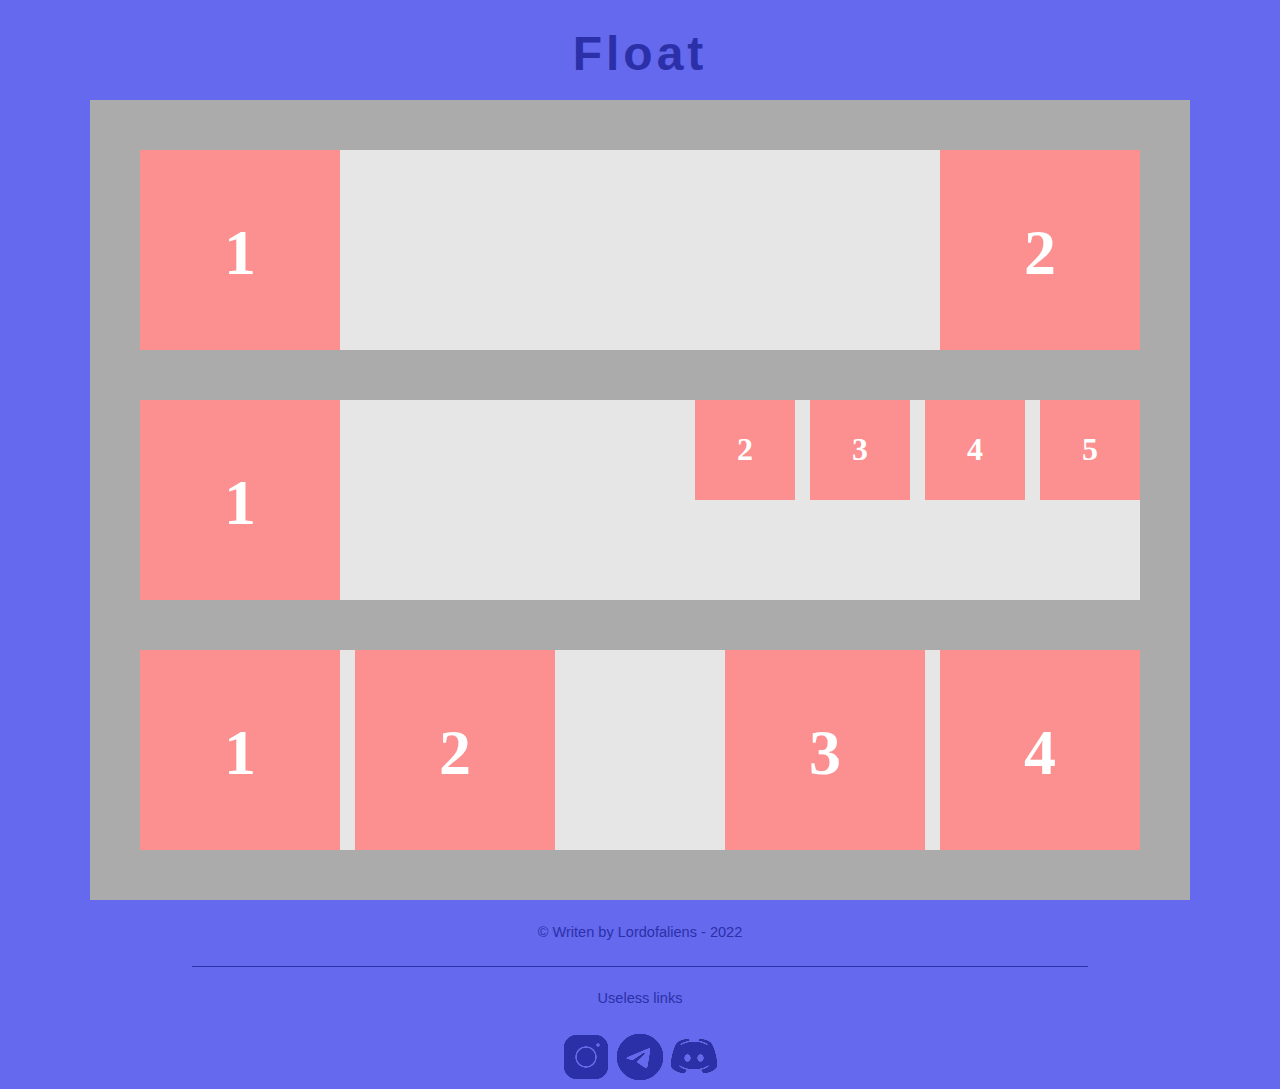
==== commit b667c305: "Float" ====
--- a/index.html
+++ b/index.html
@@ -3,226 +3,38 @@
   <head>
     <meta charset="UTF-8" />
     <meta name="viewport" content="width=device-width, initial-scale=1.0" />
-<<<<<<< Updated upstream
-    <title>Alex. Photographer</title>
-    <link rel="stylesheet" href="style.css" />
-  </head>
-  <body>
-<h1>console.log('Alex. Photographer'); </h1>
-<br>
-</div>
-<div class="about-container section-center">
-<article class="about-img">
-<img src="https://source.unsplash.com/1600x900/?male face" class="personphoto">
-</article>
-<article class="about">
-<div class="btn-container">
-<button class="tab-btn active" data-id="history">Childhood</button>
-<button class="tab-btn" data-id="people">Education</button>
-<button class="tab-btn" data-id="landscape">Family</button>	
-</div>
-<div class="about-content">
-		<div class="content active" id="history">
-              <h3>My childhood</h3>
-              <p>
-                In second grade, I finally figured out that something was wrong with me. There always had been, and it was only getting worse. For as long as I had been alive, I was never like other kids. As a baby, I never crawled more than a few inches. But one day, just for fun, my dad stood me up across the room from my mom. "Walk to Mama,” he told me. Despite all expectations, I did. I got up and walked to Mama. I didn 't even stumble. It wasn 't that I couldn 't walk, I just hadn 't needed to. My mom carried me everywhere. It was a sign, albeit missed, of what was to come. I had also never spoken, not even baby babble. Many of my parents ' friends took this as proof that I was autistic.         
-              </p>
-		</div>
-		<div class="content" id="people">
-              <h3>My education</h3>
-              <p>
-                Then my school education began. My first school was Adarsh Montessori School, Pahar Ganj where I completed my lower kindergarten education (LKG). After that I admitted in St. Anthony Girls Senior Secondary School, Pahar Ganj where I completed my upper kindergarten education (UKG).Later on I got admission in Kendriya Vidyalaya, Rohini. In this school I admitted in class I and studied till class XII. I was always sured about my career that I wanted to be a Doctor so that I chose medical stream so that I could fulfill my dreams.
-              </p>
-		</div>
-		<div class="content" id="landscape">
-              <h3>My family</h3>
-              <p>
-                I was born and raised into a hardworking family that are the complete opposite of culture alienators. My siblings and I are all first generation in America on my mom's side and second generation on my dad's side. Life was very hard for my parents to raise all seven of us and depended on my grandparents for most of their help. Being that my grandparents brought all nine of their kids to America from Belize it was also very hard for them so survive and find stability. Most families that come to America from a third world country usually find it very difficult to keep up family traditions and sometimes lose all contact. My family found a way to stay very close and keep the Belizean culture very alive still to this day.
-              </p>
-        </div>      
-</div>
-</article>	
-</div>
-</section>
-<br>
-<h2>document.write('My favourite photo');</h2>
-<div class="slider-container">
-      <div class="slide">
-        <img src="https://source.unsplash.com/1600x900/?landscape,town,city" class="slide-img" alt="" />
-        <h1></h1>
-      </div>
-      <div class="slide">
-        <h1></h1>
-      </div>
-      <div class="slide">
-        <h1></h1>
-      </div>
-    </div>
-<div class="btn-container-slider">
-<button type="button" class="prevBtn">prev</button>
-<button type="button" class="nextBtn">next</button>
-</div>
-
-<div class="socials-container">
-<div class="description"><br> &copy; Writen by Lordofaliens - 2022<br><br><div class="line1"></div><br>Useless links<br><br><a href="https://www.instagram.com/vladislav_maksymiuk/" target="_blank"><img src="icons8-instagram-50.png" class="icon"></a> <a href="https://t.me/vladislav_maksymiuk" target="_blank"><img src="icons8-telegram-50.png"></a> <a href="https://discord.gg/PvkJn7yV" target="_blank"><img src="icons8-discord-50.png"></a><br></div>
-
-<script type="text/javascript" src="main.js"></script>
-
-=======
-    <title>Dracosha Gosha 2.0</title>
+    <title>Float</title>
     <link rel="stylesheet" href="style.css" />
   </head>
   <body>
 	  
-	  <h1>Dragon Gosha 2.0</h1>
-	 <div class="page">
-	<div class="dragon">
-	  <div class="row 1">
-	  <div class="block11 transparent"></div>
-	  <div class="block12 purple"></div>
-	  <div class="block13 transparent"></div>
-	  <div class="block14 purple"></div>
-	  <div class="block15 transparent"></div>
-	  </div>
-	  <div class="row 2">
-	  <div class="block21 transparent"></div>
-	  <div class="block22 purple"></div>
-	  <div class="block23 yellow"></div>
-	  <div class="block24 purple"></div>
-	  <div class="block25 transparent"></div>
-	  <div class="block26 purple"></div>
-	  <div class="block27 yellow"></div>
-	  <div class="block28 purple"></div>
-	  <div class="block29 transparent"></div>
-	  </div>
-	  <div class="row 3">
-	  <div class="block31 purple"></div>
-	  </div>
-	  <div class="row 4">
-	  <div class="block41 purple"></div>
-	  <div class="block42 yellow"></div>
-	  <div class="block43 purple"></div>
-	  <div class="block44 yellow"></div>
-	  <div class="block45 purple"></div>
-	  </div>
-	  <div class="row 5">
-	  <div class="block51 purple"></div>
-	  <div class="block52 yellow"></div>
-	  <div class="block53 black"></div>
-	  <div class="block54 purple"></div>
-	  <div class="block55 black"></div>
-	  <div class="block56 yellow"></div>
-	  <div class="block57 purple"></div>
-	  </div>
-	  <div class="row 6">
-	  <div class="block61 purple"></div>
-	  </div>
-	  <div class="row 7">
-	  <div class="block71 purple"></div>
-	  <div class="block72 flesh"></div>
-	  <div class="block73 purple"></div>
-	  </div>
-	  <div class="row 8">
-	  <div class="block81 purple"></div>
-	  <div class="block82 flesh"></div>
-	  <div class="block83 pink"></div>
-	  <div class="block84 flesh"></div>
-	  <div class="block85 pink"></div>
-	  <div class="block86 flesh"></div>
-	  <div class="block87 purple"></div>
-	  </div>
-	  <div class="row 9">
-	  <div class="block91 purple"></div>
-	  </div>
-	  <div class="row 10">
-	  <div class="block101 purple"></div>
-	  <div class="block102 red"></div>
-	  <div class="block103 black"></div>
-	  <div class="block104 red"></div>
-	  <div class="block105 black"></div>
-	  <div class="block106 red"></div>
-	  <div class="block107 black"></div>
-	  <div class="block108 red"></div>
-	  <div class="block109 black"></div>
-	  <div class="block1010 red"></div>
-	  <div class="block1011 black"></div>
-	  <div class="block1012 red"></div>
-	  <div class="block1013 black"></div>
-	  <div class="block1014 red"></div>
-	  <div class="block1015 purple"></div>
-	  </div>
-	  <div class="row 11">
-	  <div class="block111 purple"></div>
-	  <div class="block112 red"></div>
-	  <div class="block113 white"></div>
-	  <div class="block114 red"></div>
-	  <div class="block115 white"></div>
-	  <div class="block116 red"></div>
-	  <div class="block117 white"></div>
-	  <div class="block118 red"></div>
-	  <div class="block119 white"></div>
-	  <div class="block1110 red"></div>
-	  <div class="block1111 white"></div>
-	  <div class="block1112 red"></div>
-	  <div class="block1113 white"></div>
-	  <div class="block1114 red"></div>
-	  <div class="block1115 purple"></div>
-	  </div>
-	  <div class="row 12">
-	  <div class="block121 purple"></div>
-	  </div>
-	  <div class="row 13">
-	  <div class="block131 transparent"></div>
-	  <div class="block132 purple"></div>
-	  <div class="block133 transparent"></div>
-	  </div>
-	  <div class="row 14">
-	  <div class="block141 transparent"></div>
-	  <div class="block142 yellow"></div>
-	  <div class="block143 transparent"></div>
-	  </div>
-	  <div class="row 15">
-	  <div class="block151 transparent"></div>
-	  <div class="block152 purple"></div>
-	  <div class="block153 transparent"></div>
-	  </div>
-	  <div class="row 16">
-	  <div class="block161 transparent"></div>
-	  <div class="block162 purple"></div>
-	  <div class="block163 transparent"></div>
-	  </div>
-	  <div class="row 17">
-	  <div class="block171 transparent"></div>
-	  <div class="block172 black"></div>
-	  <div class="block173 purple"></div>
-	  <div class="block174 black"></div>
-	  <div class="block175 transparent"></div>
-	  </div>
-	  <div class="row 18">
-	  <div class="block181 transparent"></div>
-	  <div class="block182 purple"><div class="block183 pink"></div></div>
-	  <div class="block184 transparent"></div>
-	  </div>
-	  <div class="row 19">
-	  <div class="block191 transparent"></div>
-	  <div class="block192 purple"></div>
-	  <div class="block193 transparent"></div>
-	  <div class="block194 purple"></div>
-	  <div class="block195 transparent"></div>
-	  </div>
-	  <div class="row 20">
-	  <div class="block201 transparent"></div>
-	  <div class="block202 black"></div>
-	  <div class="block203 transparent"></div>
-	  <div class="block204 black"></div>
-	  <div class="block205 transparent"></div>
-	  </div>
+	  <h1>Float</h1>
+	  
+<div class="main">
+	
+	<div class="block1"><b>1</b></div>
+	<div class="block2"><b>2</b></div>
+	<div class="row1">
+	<div class="clear"></div>
 	</div>
-	 </div>	
-	  	<div class="socials-container">
+	<div class="block3"><b>1</b></div>
+	<div class="block4"><b>5</b></div>
+	<div class="block5"><b>4</b></div>
+	<div class="block6"><b>3</b></div>
+	<div class="block7"><b>2</b></div>
+	<div class="row2">
+	<div class="clear"></div>
+	</div>
+	<div class="block8"><b>1</b></div>
+	<div class="block9"><b>2</b></div>
+	<div class="block10"><b>4</b></div>
+	<div class="block11"><b>3</b></div>
+	<div class="row3">
+	<div class="clear"></div>
+	</div>
+</div>	  
+	<div class="socials-container">
 <div class="description"><br> &copy; Writen by Lordofaliens - 2022<br><br><div class="line1"></div><br>Useless links<br><br><a href="https://www.instagram.com/vladislav_maksymiuk/" target="_blank"><img src="icons8-instagram-50.png" class="icon"></a> <a href="https://t.me/vladislav_maksymiuk" target="_blank"><img src="icons8-telegram-50.png"></a> <a href="https://discord.gg/PvkJn7yV" target="_blank"><img src="icons8-discord-50.png"></a><br></div>
 
-<script type="text/javascript" src="main.js"></script> 
->>>>>>> Stashed changes
   </body>
-</html>+</html>
--- a/style.css
+++ b/style.css
@@ -1,11 +1,7 @@
 *,
 ::after,
 ::before {
-<<<<<<< Updated upstream
-  margin: 0;
-=======
-
->>>>>>> Stashed changes
+  margin: 0px;
   padding: 0;
   box-sizing: border-box;
 }
@@ -16,270 +12,30 @@
   line-height: 1.5;
   font-size: 0.875rem;
 }
-
 h1{
+	margin-top: 0.5em;
+	text-align: center;
+	font-size: 3rem;
+	letter-spacing: 0.25rem;
+    line-height: 1.25;
+    margin-bottom: 1rem;
+}
+h2{
 	margin-top: 1em;
 	text-align: center;
-	font-size: 3rem;
+	font-size: 2rem;
 	letter-spacing: 0.25rem;
   line-height: 1.25;
   margin-bottom: 0.75rem;
 }
-h2{
-	margin-top: 1em;
-	text-align: center;
-	font-size: 3rem;
+
+h3{
+	margin-bottom: 0.5rem;
+	text-align: center;
+	font-size: 1.5rem;
 	letter-spacing: 0.25rem;
-  line-height: 1.25;
-  margin-bottom: 0.75rem;
-}
-
-h3{
-	margin-bottom: 1rem;
-}
-
-p {
-  margin-bottom: 1.25rem;
-  color: #1f2270;
-}
-
-.personphoto{
-	border-radius: 0.5rem;
-    height: 20rem;
-	margin-bottom: 2rem;
-}
-
-@media screen and (max-width: 992px) {
-	.cityphoto{
-		min-width:  20 rem;
-		max-width: 35.5rem;
-		display: flex;
-		justify-content: center;
-		align-items: center; 
-	}
-	.about{
-		max-width: 25rem;
-	}
-	}
-	
-
-.tab-btn {
-  color: white;
-  padding: 0.375rem 0.75rem;
-  letter-spacing: 0.25rem;
-  display: inline-block;
-  transition: all 0.3s linear;
-  font-size: 0.875rem;
-  cursor: pointer;
-  box-shadow: 0 1px 3px rgba(0, 0, 0, 0.2);
-  border-radius: 0.5rem;
-  border-bottom-left-radius: 0rem;
-  border-bottom-right-radius: 0rem;
-  padding: 1rem 0;
-  border: none;
-  font-size: 1rem;
-  display: block;
-  background: #2C30A8;
-  transition: all 0.3s linear;
-}
-
-.tab-btn:hover {
-  color: #2C30A8;
-  background: white;
-}
-
-.active {
-  color: #232586;
-}
-
-<<<<<<< Updated upstream
-.section {
-  padding: 5rem 0;
-}
-
-.section-center {
-  width: 90vw;
-  margin: 0 auto;
-  max-width: 1170px;
-}
-
-main {
-  min-height: 100vh;
-  display: grid;
-  place-items: center;
-}
-
-@media screen and (min-width: 992px) {
-  .section-center {
-    width: 95vw;
-  }
-  .about-img {
-    margin-bottom: 0;
-  }
-  .about-center {
-    display: grid;
-    grid-template-columns: 1fr 1fr;
-    column-gap: 2rem;
-  }
-  .about{
-	  margin-top: -22.25rem;
-	  width: 35rem;
-	  margin-left: 40rem;
-	  display: grid;
-  align-items: center;
-  text-align: center;
-  }
-  .cityphoto{
-	width: 35rem;
-}
-}
-main {
-  min-height: 100vh;
-  display: grid;
-  place-items: center;
-}
-
-.title {
-  text-align: center;
-  margin-bottom: 4rem;
-}
-
-.about {
-  background: white;
-  border-radius: 0.5rem;
-  display: grid;
-  grid-template-rows: auto 1fr;
-  max-width: 35.5rem;
-}
-
-.about-content {
-  border-bottom-left-radius: 0.5rem;
-  border-bottom-right-radius: 0.5rem;
-  padding: 2rem 1.5rem;
-}
-
-.btn-container {
-  border-top-left-radius: 0.5rem;
-  border-top-right-radius: 0.5rem;
-  display: grid;
-  grid-template-columns: 1fr 1fr 1fr;
-=======
-.transparent{
-	color: none;
->>>>>>> Stashed changes
-}
-
-.tab-btn:nth-child(1) {
-  border-top-right-radius: 0rem;
-}
-
-.tab-btn:nth-child(3){
-  border-top-left-radius: 0rem;
-}
-
-.tab-btn:nth-child(2){
-  border-top-left-radius: 0rem;
-  border-top-right-radius: 0rem;
-}
-
-.content {
-  display: none;
-}
-
-.tab-btn.active {
-  background: white;
-}
-
-.content.active {
-  display: block;
-}
-
-
-
-.prevBtn,
-.nextBtn {
-  background: transparent;
-  border-color: transparent;
-  font-size: 1.75rem;
-  cursor: pointer;
-  margin: 0 0.25rem;
-  text-transform: capitalize;
-  letter-spacing: 2px;
-  color:white;
-  transition: all 0.3s linear;
-}
-.prevBtn:hover,
-.nextBtn:hover {
-  color: #656565;
-}
-
-@media screen and (min-width: 576px) {
-  .slider-container {
-    height: 45vh;
-  }
-}
-@media screen and (min-width: 768px) {
-  .slider-container {
-    height: 55vh;
-  }
-}
-@media screen and (min-width: 992px) {
-  .slider-container {
-    height: 65vh;
-  }
-}
-
-.slider-container {
-  border: 5px solid #4447ab;
-  width: 40vw;
-  margin: 0 auto;
-  height: 60vh;
-  max-width: 80rem;
-  position: relative;
-  border-radius: 0.5rem;
-  overflow: hidden;
-  margin-top: 4rem;
-}
-
-.slide {
-  position: absolute;
-  width: 100%;
-  height: 100%;
-  display: grid;
-  align-items: center;
-  transition: all 0.25s ease-in-out;
-  text-align: center;
-}
-
-.slide-img {
-  height: 100%;
-  object-fit: cover;
-}
-
-.person-img {
-  width: 100%;
-  height: 100%;
-  margin: 0 auto;
-}
-
-.slide:nth-child(1) h1 {
-  position: absolute;
-  top: 50%;
-  left: 50%;
-  transform: translate(-50%, -50%);
-}
-
-.slide:nth-child(3) {
-  background: linear-gradient(rgba(0, 0, 0, 0.4), rgba(0, 0, 0, 0.4)),
-    url("https://source.unsplash.com/1600x900/?landscape,town,city") center/cover no-repeat;
-}
-
-.btn-container-slider {
-  display: flex;
-  justify-content: center;
-  margin-top: 0.75rem;
-}
-
+    line-height: 1.25;
+}
 
 .description{
 	color: #2C30A8;
@@ -296,8 +52,174 @@
 .line1{
     width: 70%;
     height: 1px;
-    background-color: #006400;
+    background-color: #2C30A8;
     z-index: 50;
     margin-left: 15%;
-    margin-right: 
-}
+    margin-right: 15%;
+}
+
+.main{
+	background-color: #ababab;
+	width: 1100px;
+	margin: auto; 
+	padding: 50px;
+	font-size: 5rem; 
+}
+
+.block1{
+	float: left;
+	width: 200px;
+	height: 200px;
+	background-color: #FC8F8F; 
+	color: white;
+	margin: auto;
+	text-align: center;
+	font-size: 4rem;
+	font-family: roboto;
+	padding: 55px;
+}
+
+.block2{
+	float: right;
+	width: 200px;
+	height: 200px;
+	background-color: #FC8F8F;
+	color: white;
+	margin: auto;
+	text-align: center;
+	font-size: 4rem;
+	font-family: roboto;
+	padding: 55px;
+	
+}
+.clear{
+	clear: both;
+}
+.block3{
+	float: left;
+	width: 200px;
+	height: 200px;
+	background-color: #FC8F8F;
+	color: white;
+	margin: auto;
+	text-align: center;
+	font-size: 4rem;
+	font-family: roboto;
+	padding: 55px;
+}
+.block4{
+	float: right;
+	width: 100px;
+	height: 100px;
+	background-color: #FC8F8F;
+	color: white;
+	margin: auto;
+	text-align: center;
+	font-size: 2rem;
+	font-family: roboto;
+	padding: 25px;
+	margin: 0px 0px 0px 15px;
+}
+.block5{
+	float: right;
+	width: 100px;
+	height: 100px;
+	background-color: #FC8F8F;
+	color: white;
+	margin: auto;
+	text-align: center;
+	font-size: 2rem;
+	font-family: roboto;
+	padding: 25px;
+	margin: 0px 0px 0px 15px;
+}
+.block6{
+	float: right;
+	width: 100px;
+	height: 100px;
+	background-color: #FC8F8F;
+	color: white;
+	margin: auto;
+	text-align: center;
+	font-size: 2rem;
+	font-family: roboto;
+	padding: 25px;
+	margin: 0px 0px 0px 15px;
+}
+.block7{
+	float: right;
+	width: 100px;
+	height: 100px;
+	background-color: #FC8F8F;
+	color: white;
+	margin: auto;
+	text-align: center;
+	font-size: 2rem;
+	font-family: roboto;
+	padding: 25px;
+	margin: 0px 0px 0px 15px;
+}
+.block8{
+	float: left;
+	width: 200px;
+	height: 200px;
+	background-color: #FC8F8F; 
+	color: white;
+	margin: auto;
+	text-align: center;
+	font-size: 4rem;
+	font-family: roboto;
+	padding: 55px;
+	margin: 0px 15px 0px 0px;
+}
+.block9{
+	float: left;
+	width: 200px;
+	height: 200px;
+	background-color: #FC8F8F; 
+	color: white;
+	margin: auto;
+	text-align: center;
+	font-size: 4rem;
+	font-family: roboto;
+	padding: 55px;
+	margin: 0px 15px 0px 0px;
+}
+.block10{
+	float: right;
+	width: 200px;
+	height: 200px;
+	background-color: #FC8F8F; 
+	color: white;
+	margin: auto;
+	text-align: center;
+	font-size: 4rem;
+	font-family: roboto;
+	padding: 55px;
+	margin: 0px 0px 0px 0px;
+}
+.block11{
+	float: right;
+	width: 200px;
+	height: 200px;
+	background-color: #FC8F8F; 
+	color: white;
+	margin: auto;
+	text-align: center;
+	font-size: 4rem;
+	font-family: roboto;
+	padding: 55px;
+	margin: 0px 15px 0px 0px;
+}
+.row1{
+	background-color: #E6E6E6;
+	margin: 0px 0px 50px 0px;	
+}
+.row2{
+	background-color: #E6E6E6;
+	margin: 0px 0px 50px 0px;	
+}
+.row3{
+	background-color: #E6E6E6;
+	margin: 0px;
+}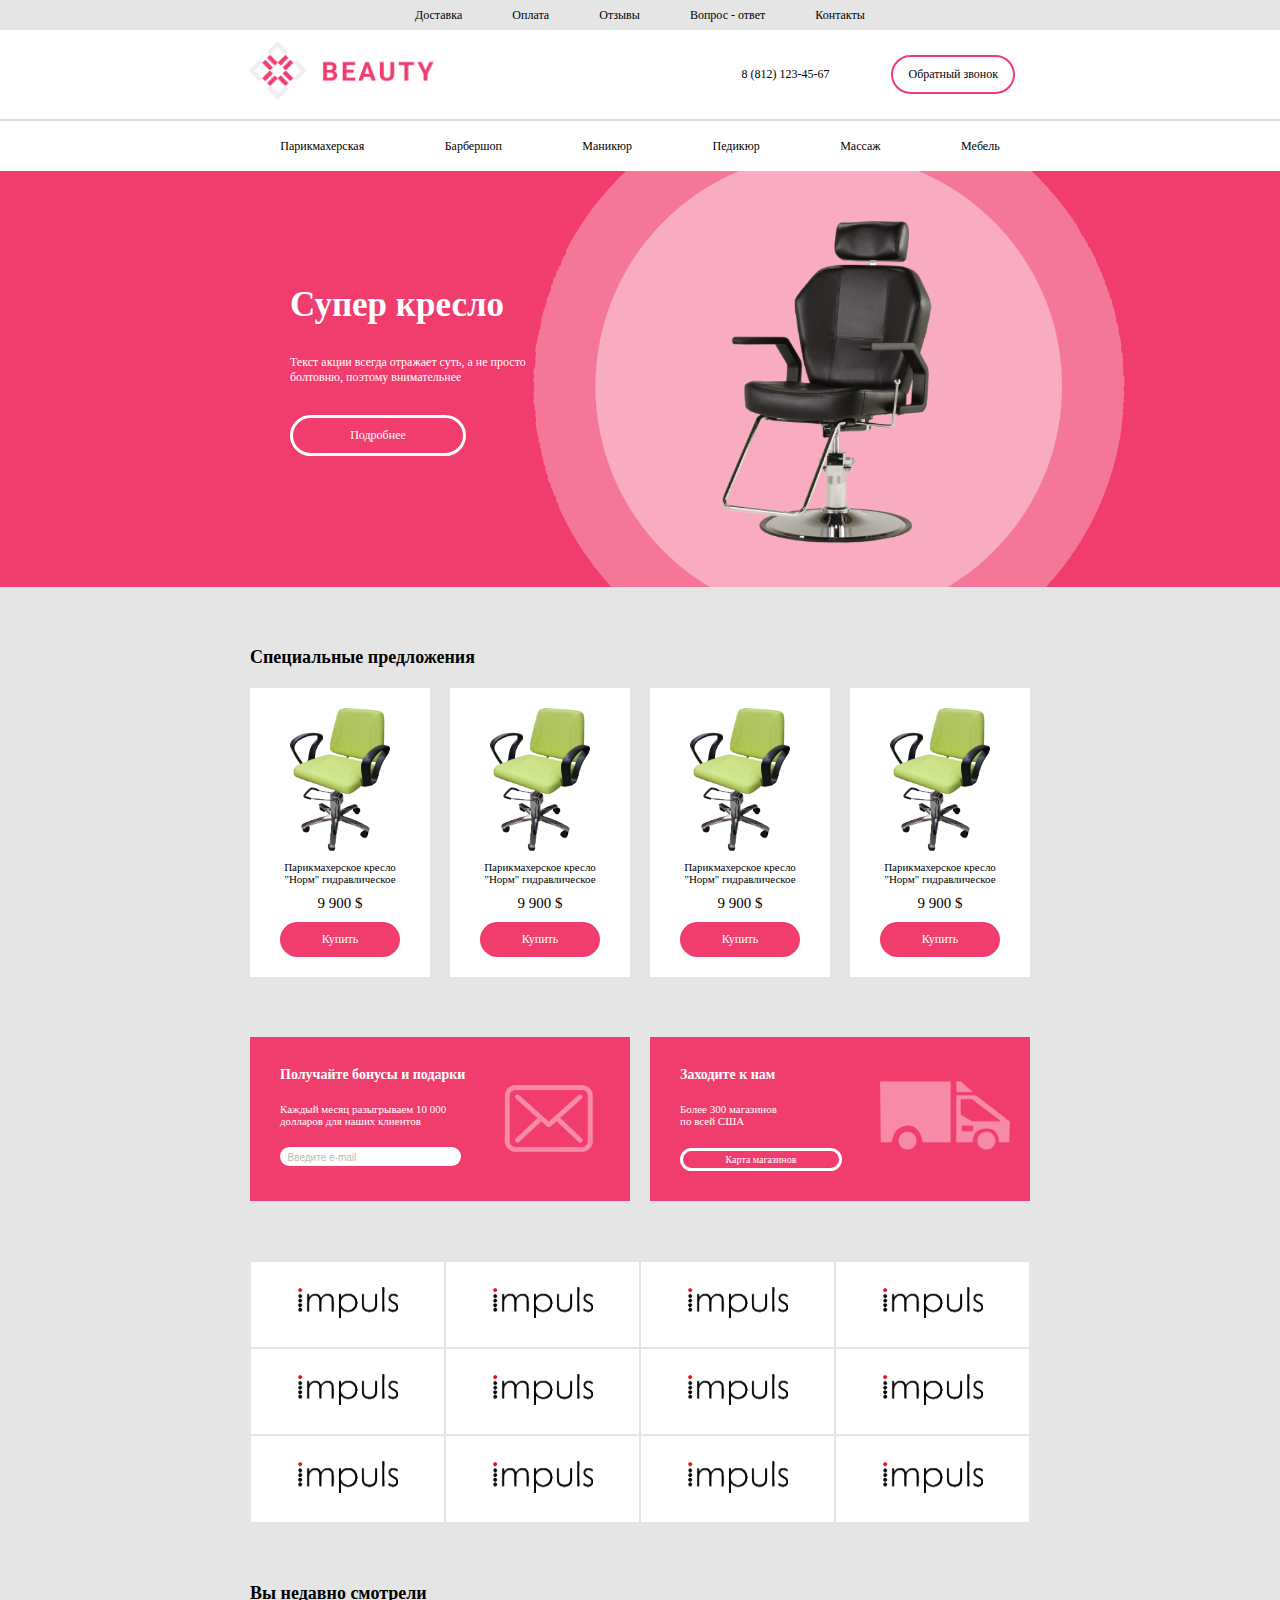
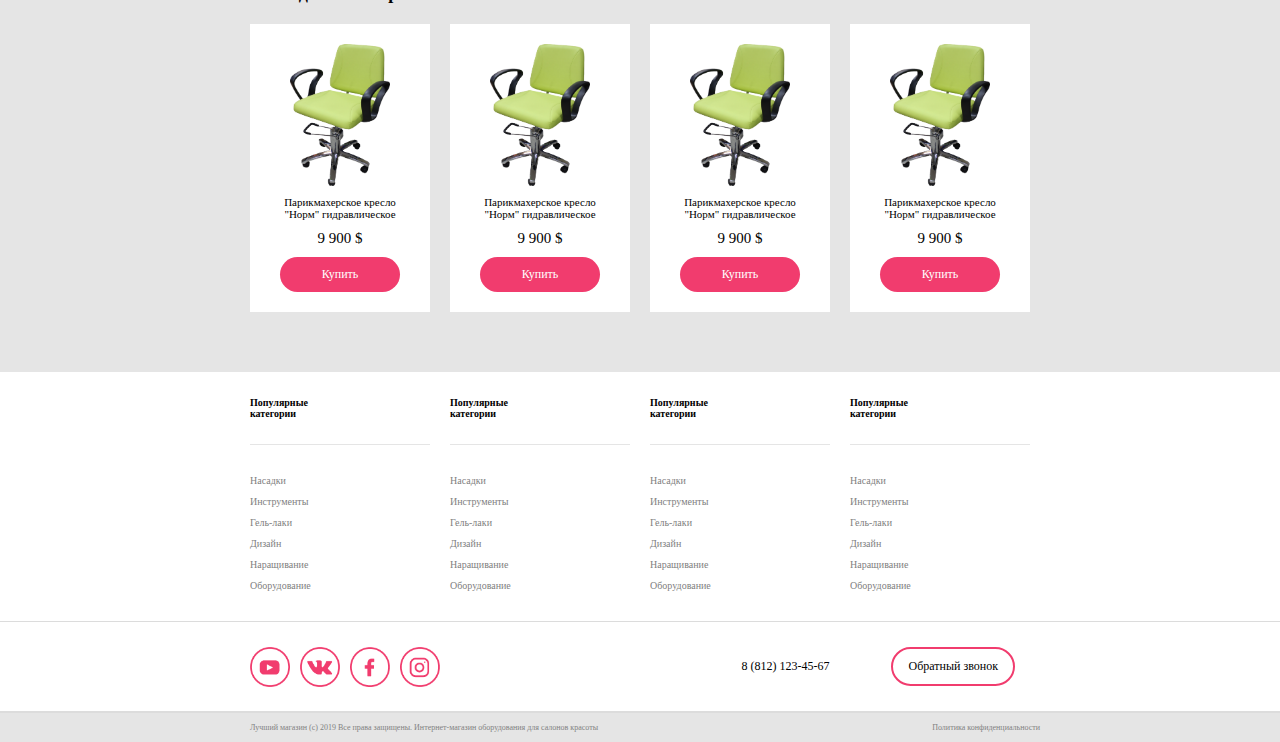
==== commit 17cf9b42: "Chairshop" ====
--- a/index.html
+++ b/index.html
@@ -1,40 +1,290 @@
 <!DOCTYPE html>
-<html lang="en">
+<html lang="ru">
   <head>
     <meta charset="UTF-8" />
-    <meta name="viewport" content="width=device-width, initial-scale=1.0" />
-    <title>Float</title>
-    <link rel="stylesheet" href="style.css" />
+    <meta name="viewport" content="width=device-width, initial-scale=1.0">
+    <title> Shop </title>
+    <link rel="stylesheet" href="style.css">
   </head>
   <body>
-	  
-	  <h1>Float</h1>
-	  
-<div class="main">
+	  <header>
+		  <div class="ttop">
+		  <div class="top">
+			  <div class="btntop"><span><a href="#.html" class="lnktop">Доставка</a></span></div>
+			  <div class="btntop"><span><a href="#.html" class="lnktop">Оплата</a></span></div>
+			  <div class="btntop"><span><a href="#.html" class="lnktop">Отзывы</a></span></div>
+			  <div class="btntop"><span><a href="#.html" class="lnktop">Вопрос - ответ</a></span></div>
+		      <div class="btntop"><span><a href="#.html" class="lnktop">Контакты</a></span></div>
+		  </div>
+		  </div>
+		    <nav>
+			    <div class="nnav">
+				    <div class="nav1">
+					    <img src="logo.png" class="logo">
+					    <button class="btel" type="">Обратный звонок</button>
+					    <a href="tel:+0088121234567" class="tel">8 (812) 123-45-67</a>  
+				    </div>
+				    <div class="clear"></div>
+				    <div class="line1"></div>
+					<div class="nnav2">
+					<div class="nav2">
+						<div class="btntop"><span><a href="#.html" class="lnktop">Парикмахерская</a></span></div>
+			            <div class="btntop"><span><a href="#.html" class="lnktop">Барбершоп</a></span></div>
+			            <div class="btntop"><span><a href="#.html" class="lnktop">Маникюр</a></span></div>
+			            <div class="btntop"><span><a href="#.html" class="lnktop">Педикюр</a></span></div>
+		                <div class="btntop"><span><a href="#.html" class="lnktop">Массаж</a></span></div>
+		                <div class="btntop"><span><a href="#.html" class="lnktop">Мебель</a></span></div>
+					</div>
+					</div>
+					<div class="clear"></div>	    
+			    </div>
+		    </nav>
+	    </header>
+	    <main>
+		    <slider>
+		        <div class="tttslider">
+		        <div class="ttslider">
+		        <div class="tslider">
+		            <h1>Супер кресло</h1>
+		            <p class="dslider">Текст акции всегда отражает суть, а не просто болтовню, поэтому внимательнее</p>
+		            <a class="bslider" type="">Подробнее</a>
+		        </div>
+		        <div class="tchair">
+		            <img src="chair1.png" class="chair1">
+		        </div>
+		        </div>
+		        </div>
+		    </slider>
+		    <products>
+		    <div class="products">
+		    <p class="offer1"><b>Специальные предложения</b></p>
+		    </div>   
+		        <div class="pproducts">
+			    <div class="products"> 
+				<div class="product">
+					<img src="chair2.png" class="chair2">
+					<p class="dproducts">Парикмахерское кресло "Норм" гидравлическое</p>
+					<p class="price">9 900 $</p>
+					<a href="#.html" class="buy">Купить</a>
+				</div>
+				<div class="product">
+					<img src="chair2.png" class="chair2">
+					<p class="dproducts">Парикмахерское кресло "Норм" гидравлическое</p>
+					<p class="price">9 900 $</p>
+					<a href="#.html" class="buy">Купить</a>
+				</div>
+				<div class="product">
+					<img src="chair2.png" class="chair2">
+					<p class="dproducts">Парикмахерское кресло "Норм" гидравлическое</p>
+					<p class="price">9 900 $</p>
+					<a href="#.html" class="buy">Купить</a>
+				</div>
+				<div class="product">
+					<img src="chair2.png" class="chair2">
+					<p class="dproducts">Парикмахерское кресло "Норм" гидравлическое</p>
+					<p class="price">9 900 $</p>
+					<a href="#.html" class="buy">Купить</a>
+				</div>
+			    </div>
+		        </div>	       			    
+		    </products>
+		    <services>
+		        <div class="ssservices1">
+		        <div class="sservices1">
+			    <div class="services1">
+				    <div class="service1">
+					    <p class="tservice"><b>Получайте бонусы и подарки</b></p>
+		                <p class="dservice1">Каждый месяц разыгрываем 10 000 долларов для наших клиентов</p>
+		                <input  type="email" placeholder="  Введите e-mail" class="email">
+				    </div>
+				    <div class="tenvelope">
+		            <img src="envelope.png" class="envelope">
+		        </div>
+		        </div>
+		        </div>
+		        
+		        <div class="main">
+			        <div class="maintext">
+				        <p class="text1"><b>Заходите к нам</b></p>
+				        <p class="text2">Более 300 магазинов</p>
+				        <p class="text3">по всей США</p>
+				        <a href="#.html" class="map">Карта магазинов</a>
+				    </div>
+				    <div class="tcar">
+		            <img src="car.png" class="car">
+		            </div>				    
+		        </div>
+			    </div>  	        
+		    </services> 
+		    <adverts>
+		    <div class="ads">
+		        <div class="advets">
+			       <div class="textadverts">
+		            <div class="adv1"><a href="#.png"><img src="impuls.png" class="impuls"></a></div>
+		            <div class="adv1"><a href="#.png"><img src="impuls.png" class="impuls"></a></div>
+		            <div class="adv1"><a href="#.png"><img src="impuls.png" class="impuls"></a></div>		            
+		            <div class="adv1"><a href="#.png"><img src="impuls.png" class="impuls"></a></div>		           		            
+			       </div>
+			       <div class="textadverts">
+		            <div class="adv1"><a href="#.png"><img src="impuls.png" class="impuls"></a></div>
+		            <div class="adv1"><a href="#.png"><img src="impuls.png" class="impuls"></a></div>
+		            <div class="adv1"><a href="#.png"><img src="impuls.png" class="impuls"></a></div>		            
+		            <div class="adv1"><a href="#.png"><img src="impuls.png" class="impuls"></a></div>
+		           </div>
+		           <div class="textadverts">
+		            <div class="adv1"><a href="#.png"><img src="impuls.png" class="impuls"></a></div>
+		            <div class="adv1"><a href="#.png"><img src="impuls.png" class="impuls"></a></div>
+		            <div class="adv1"><a href="#.png"><img src="impuls.png" class="impuls"></a></div>		            
+		            <div class="adv1"><a href="#.png"><img src="impuls.png" class="impuls"></a></div>
+		           </div>
+		        </div> 
+		    </div>       
+		    </adverts>
+		    <products>
+		    <div class="products">
+		    <p class="offer2"><b>Вы недавно смотрели</b></p>
+		    </div>   
+		        <div class="pproducts">
+			    <div class="products"> 
+				<div class="product">
+					<img src="chair2.png" class="chair2">
+					<p class="dproducts">Парикмахерское кресло "Норм" гидравлическое</p>
+					<p class="price">9 900 $</p>
+					<a href="#.html" class="buy">Купить</a>
+				</div>
+				<div class="product">
+					<img src="chair2.png" class="chair2">
+					<p class="dproducts">Парикмахерское кресло "Норм" гидравлическое</p>
+					<p class="price">9 900 $</p>
+					<a href="#.html" class="buy">Купить</a>
+				</div>
+				<div class="product">
+					<img src="chair2.png" class="chair2">
+					<p class="dproducts">Парикмахерское кресло "Норм" гидравлическое</p>
+					<p class="price">9 900 $</p>
+					<a href="#.html" class="buy">Купить</a>
+				</div>
+				<div class="product">
+					<img src="chair2.png" class="chair2">
+					<p class="dproducts">Парикмахерское кресло "Норм" гидравлическое</p>
+					<p class="price">9 900 $</p>
+					<a href="#.html" class="buy">Купить</a>
+				</div>
+			    </div>
+		        </div>	       			    
+		    </products>		        		        		        		        		        		        		       	    
+	    </main>    	  
+	    <footer>
+		    <categories>
+		    <div class="bottom">
+		        <div class="categ">
+		        <div class="categories">
+			       <div class="textcategories">
+		            <div class="cat"><a href="#.png" class="lcat"><b>Популярные <br>категории</b></a></div>
+		            <div class="cat"><a href="#.png" class="lcat"><b>Популярные <br>категории</b></a></div>
+		            <div class="cat"><a href="#.png" class="lcat"><b>Популярные <br>категории</b></a></div>		            
+		            <div class="cat"><a href="#.png" class="lcat"><b>Популярные <br>категории</b></a></div>		           		            
+			       </div>			       
+		        </div>		        
+		        </div>		        
+		    </div>
+		     <div class="bottom">
+		        <div class="infor">
+		        <div class="information">
+			       <div class="textinformation">
+		            <div class="inf"><a href="#.png" class="linf">Насадки</a></div>
+		            <div class="inf"><a href="#.png" class="linf">Насадки</a></div>
+		            <div class="inf"><a href="#.png" class="linf">Насадки</a></div>		            
+		            <div class="inf"><a href="#.png" class="linf">Насадки</a></div>		           		            
+			       </div>			       
+		        </div>		        
+		        </div>		        
+		    </div>
+		    <div class="bottom">
+		        <div class="infor">
+		        <div class="information">
+			       <div class="textinformation">
+		            <div class="inf"><a href="#.png" class="linf">Инструменты</a></div>
+		            <div class="inf"><a href="#.png" class="linf">Инструменты</a></div>
+		            <div class="inf"><a href="#.png" class="linf">Инструменты</a></div>		            
+		            <div class="inf"><a href="#.png" class="linf">Инструменты</a></div>		           		            
+			       </div>			       
+		        </div>		        
+		        </div>		        
+		    </div>
+		    <div class="bottom">
+		        <div class="infor">
+		        <div class="information">
+			       <div class="textinformation">
+		            <div class="inf"><a href="#.png" class="linf">Гель-лаки</a></div>
+		            <div class="inf"><a href="#.png" class="linf">Гель-лаки</a></div>
+		            <div class="inf"><a href="#.png" class="linf">Гель-лаки</a></div>		            
+		            <div class="inf"><a href="#.png" class="linf">Гель-лаки</a></div>		           		            
+			       </div>			       
+		        </div>		        
+		        </div>		        
+		    </div>
+		    <div class="bottom">
+		        <div class="infor">
+		        <div class="information">
+			       <div class="textinformation">
+		            <div class="inf"><a href="#.png" class="linf">Дизайн</a></div>
+		            <div class="inf"><a href="#.png" class="linf">Дизайн</a></div>
+		            <div class="inf"><a href="#.png" class="linf">Дизайн</a></div>		            
+		            <div class="inf"><a href="#.png" class="linf">Дизайн</a></div>		           		            
+			       </div>			       
+		        </div>		        
+		        </div>		        
+		    </div>
+		    <div class="bottom">
+		        <div class="infor">
+		        <div class="information">
+			       <div class="textinformation">
+		            <div class="inf"><a href="#.png" class="linf">Наращивание</a></div>
+		            <div class="inf"><a href="#.png" class="linf">Наращивание</a></div>
+		            <div class="inf"><a href="#.png" class="linf">Наращивание</a></div>		            
+		            <div class="inf"><a href="#.png" class="linf">Наращивание</a></div>		           		            
+			       </div>			       
+		        </div>		        
+		        </div>		        
+		    </div>
+		    <div class="bottom">
+		        <div class="infor">
+		        <div class="information">
+			       <div class="textinformation">
+		            <div class="inf"><a href="#.png" class="linf">Оборудование</a></div>
+		            <div class="inf"><a href="#.png" class="linf">Оборудование</a></div>
+		            <div class="inf"><a href="#.png" class="linf">Оборудование</a></div>		            
+		            <div class="inf"><a href="#.png" class="linf">Оборудование</a></div>		           		            
+			       </div>			       
+		        </div>		        
+		        </div>		        
+		    </div>
+            <div class="white"></div>
+		    <div class="line2"></div>   
+		   </categories>
+		   <contacts>
+		   <div class="nnav">
+				    <div class="nav1">
+					    <a href="#.html"><img src="youtube.png" class="yt"></a>
+					    <a href="#.html"><img src="vk.png" class="vk"></a>
+					    <a href="#.html"><img src="facebook.png" class="fb"></a>
+					    <a href="#.html"><img src="instagram.png" class="ig"></a>
+					    <button class="btel" type="">Обратный звонок</button>
+					    <a href="tel:+0088121234567" class="tel">8 (812) 123-45-67</a>  
+				    </div>
+				    <div class="clear"></div>
+				    <div class="line1"></div>
+					<div class="footer">
+					<div class="nav2">
+						<p class="description">Лучший магазин (с) 2019 Все права защищены. Интернет-магазин оборудования для салонов красоты</p>
+                        <a href="#.html" class="politics">Политика конфиденциальности</a>
+					</div>
+					</div>
+					<div class="clear"></div>	    
+			    </div>
+		    </contacts>    
+	    </footer>    
 	
-	<div class="block1"><b>1</b></div>
-	<div class="block2"><b>2</b></div>
-	<div class="row1">
-	<div class="clear"></div>
-	</div>
-	<div class="block3"><b>1</b></div>
-	<div class="block4"><b>5</b></div>
-	<div class="block5"><b>4</b></div>
-	<div class="block6"><b>3</b></div>
-	<div class="block7"><b>2</b></div>
-	<div class="row2">
-	<div class="clear"></div>
-	</div>
-	<div class="block8"><b>1</b></div>
-	<div class="block9"><b>2</b></div>
-	<div class="block10"><b>4</b></div>
-	<div class="block11"><b>3</b></div>
-	<div class="row3">
-	<div class="clear"></div>
-	</div>
-</div>	  
-	<div class="socials-container">
-<div class="description"><br> &copy; Writen by Lordofaliens - 2022<br><br><div class="line1"></div><br>Useless links<br><br><a href="https://www.instagram.com/vladislav_maksymiuk/" target="_blank"><img src="icons8-instagram-50.png" class="icon"></a> <a href="https://t.me/vladislav_maksymiuk" target="_blank"><img src="icons8-telegram-50.png"></a> <a href="https://discord.gg/PvkJn7yV" target="_blank"><img src="icons8-discord-50.png"></a><br></div>
-
   </body>
-</html>
+</html>--- a/style.css
+++ b/style.css
@@ -1,225 +1,513 @@
-*,
-::after,
-::before {
-  margin: 0px;
-  padding: 0;
-  box-sizing: border-box;
-}
-body {
-  font-family: sans-serif;
-  background:  #6469ee;
-  color: #2C30A8;
-  line-height: 1.5;
-  font-size: 0.875rem;
+
+
+
+
+
+
+*,body{
+	margin: 0;
+	padding: 0;
+	text-decoration: none;
+}
+body{
+	background-color: #E5E5E5;
 }
 h1{
-	margin-top: 0.5em;
-	text-align: center;
-	font-size: 3rem;
-	letter-spacing: 0.25rem;
-    line-height: 1.25;
-    margin-bottom: 1rem;
+	font-family: roboto; 
+	font-size: 35px;
+	color: white;
+	text-align: center;
+	float: left;
 }
 h2{
-	margin-top: 1em;
-	text-align: center;
-	font-size: 2rem;
-	letter-spacing: 0.25rem;
-  line-height: 1.25;
-  margin-bottom: 0.75rem;
-}
-
-h3{
-	margin-bottom: 0.5rem;
-	text-align: center;
-	font-size: 1.5rem;
-	letter-spacing: 0.25rem;
-    line-height: 1.25;
-}
-
+	font-family: monospace;
+	font-size: 40pt;
+	color: #F59B71;
+	text-align: center;
+}
+.top{
+	min-width: 300px;
+	margin: auto;
+	max-width: 500px;
+	display: flex;
+    justify-content: space-between; 
+}
+.btntop{
+	padding: 5px 5px 7px 5px;
+	display: inline-block;
+	margin: auto;
+}
+.ttop{
+	width: 100%;
+	background-color: #E5E5E5;
+	clear: both;
+}
+.lnktop{
+	color: black;
+	font-family: roboto;
+	font-size: 12px;
+	font-weight: 350;
+}
+.nnav{
+	width: 100%;
+	background-color: #ffffff;
+	clear: both;
+	min-width: 800px;
+}
+.nav1{
+	min-width: 300px;
+	margin: auto;
+    max-width: 800px;	
+}
+.logo{
+	max-width: 200px;
+	float: left;
+}
+.tel{
+	text-decoration: none;
+	color: black;
+	padding: 37px;
+	font-family: roboto;
+	float: right;
+	margin: 0px;
+	font-size: 12px;
+}
+.btel{
+	border-radius: 50px;
+	text-decoration: none;
+	color: black;
+	border-color:#F13C6E; 
+	background-color: white;
+	border-style: solid;
+	padding: 10px 15px 10px 15px;
+	margin: 25px; 
+	float: right;
+	font-family: roboto;
+	display: inline-block;
+	cursor: pointer;
+	font-size: 12px;
+}
+.clear{
+	clear: both;
+}
+.line1{
+    width: 100%;
+    height: 2px;
+    background-color: #dcdcdc;
+    z-index: 50;
+}
+.nav2{
+	min-width: 300px;
+	margin: auto;
+    max-width: 800px;
+    display: flex;
+    justify-content: space-between;
+    padding: 10px 0px 10px 0px; 
+    font-family: roboto;	
+}
+.nnav2{
+	width: 100%;
+	background-color: white;
+	clear: both;
+}
+.tttslider{
+	display: flex;
+	width: 100%;
+	background-color: #F13C6E;
+	clear: both;
+	margin: auto;
+}
+.ttslider{
+	display: flex;
+	width: 100%;
+	clear: both;
+	max-width: 700px;
+	margin: auto;
+}
+.tslider{
+	min-width: 250px;
+	margin: auto;
+	max-width: 300px;
+	margin-right: -10px;
+}
+.chair1{
+	max-width: 600px; 
+	float: right;
+}
+.dslider{
+	margin-top: 70px;
+	font-family: roboto;
+	font-size: 12px;
+	color: white;
+}
+.bslider{
+	border-radius: 50px;
+	text-decoration: none;
+	color: white;
+	border-color:white; 
+	background-color: transparent;
+	border-style: solid;
+	padding: 10px;
+	margin: 18px 18px 18px 0px; 
+	float: left;
+	font-family: roboto;
+	display: inline-block;
+	cursor: pointer;
+	width: 150px;
+	font-size: 12px;
+	margin-top: 30px;
+	text-align: center;
+}
+.pproducts{
+	width: 100%;
+	clear: both;
+	margin: auto;
+	margin-bottom: 50px;
+}
+.products{
+	display: flex;
+	width: 100%;
+	clear: both;
+	max-width: 800px;
+	margin: auto;	
+}
+.offer1{
+	font-family: roboto;
+	font-size: 18px;
+	float: left;
+	padding: 60px 10px 10px 10px;	
+}
+.product{
+	padding: 20px;
+	min-width: auto;
+	margin: auto;
+	max-width: 300px;
+	background-color: white;
+	margin: 10px;
+}
+.chair2{
+	width: 100px;
+	display: flex;
+	justify-content: center;
+	margin-left: auto;
+	margin-right: auto;
+}
+.dproducts{
+	max-width: 150px;
+	text-align: center;
+	font-size: 11px;
+	padding: 10px 5px 10px 5px;
+	font-family: roboto;
+}
+.price{
+    font-family: roboto;
+	text-align: center;
+	font-size: 15px;
+	font-weight: 500;
+}
+.buy{
+	border-radius: 50px;
+	text-decoration: none;
+	color: white;
+	background-color: #F13C6E;
+	padding: 10px;
+	margin: 10px auto 0px auto; 
+	font-family: roboto;
+	display: block;
+	cursor: pointer;
+	width: 100px;
+	font-size: 12px;
+	text-align: center;
+}
+.ssservices1{
+	width: 100%;
+	clear: both;
+	margin: auto;
+	margin-bottom: 60px;
+	max-width: 800px;
+	min-width: 300px;
+   display: flex;
+   flex-wrap: nowrap;
+	
+}
+.sservices1{
+	display: flex;
+	max-width: 440px;
+	clear: both;
+	float: left;
+	background-color: #F13C6E;
+	margin-left: 10px;		
+}
+.services1{
+	float: right;
+	display: flex;
+	padding: 10px;
+	width: 360px;
+}
+.service1{
+	max-width: 200px;
+	float: right;
+	padding: 20px;
+}
+.envelope{
+	max-width: 100px;
+	width: 100%; 
+	float: right;
+    margin-top: 33px;
+}
+.tservice{
+	font-family: roboto; 
+	font-size: 14px;
+	color: white;
+	text-align: center;
+	float: left;
+}
+.dservice1{
+	font-family: roboto; 
+	font-size: 11px;
+	color: white;
+	float: left;
+	margin: 20px 0px 20px 0px; 
+}
+.email{
+	border-outline:none;
+	border-radius: 50px;
+	border-color: transparent;	
+}
+input::placeholder {
+    color: #bababa;
+    font-size: 10px;
+}
+.main{
+	margin-left: 20px;
+	margin-right: 0px;
+	background-color: #F13C6E;
+	float: right;
+	width: 360px;
+	display: flex;
+	flex-wrap: nowrap;
+	padding: 10px;
+	min-width: 280px;
+}
+.maintext{
+	font-family: roboto; 
+	color: white;
+	float: left;
+    padding: 20px 20px 0px 20px;
+}
+.text1{
+	font-family: roboto; 
+	font-size: 14px;
+	color: white;
+}
+.text2{
+	font-size: 11px;
+	font-family: roboto; 
+	margin-top: 20px;
+}
+.text3{
+	font-size: 11px;
+	font-family: roboto;
+}
+.map{
+	border-radius: 50px;
+	text-decoration: none;
+	color: white;
+	border-color:white; 
+	background-color: transparent;
+	border-style: solid;
+	padding: 3px;
+	margin: 21px 18px 0px 0px; 
+	float: left;
+	font-family: roboto;
+	display: inline-block;
+	cursor: pointer;
+	width: 150px;
+	font-size: 10px;
+	text-align: center;
+	margin-bottom: 20px;
+	
+}
+.car{
+	max-width: 130px; 
+    transform: translate(0, 50%);
+    margin: 0;
+    width: 150%;
+    
+}
+.tcar{
+	float: right;
+	margin-left: 0px;
+    position: relative;
+}
+.ads{
+	width: 100%;
+	clear: both;
+	margin: auto;
+	margin-bottom: 60px;
+	max-width: 800px;
+	min-width: 300px;
+    display: flex;
+    flex-wrap: nowrap;
+}
+.adverts{
+	margin-left: 20px;
+	margin-right: 0px;
+	background-color: #F13C6E;
+	width: 377px;
+	display: flex;
+	flex-wrap: nowrap;
+	padding: 10px;
+}
+.textadverts{
+    display: flex;
+	max-width: 780px;
+	clear: both;
+	background-color: #F13C6E;
+	margin-left: 10px;
+	font-family: roboto; 
+	float: left;
+    padding: 0px 0px 0px 0px;	
+}
+.adv1{
+	border-style: solid;
+	border-color: #E5E5E5;
+	border-width: 1px; 
+	background-color: white;
+	width: 195px;
+	padding: 25px 10px 25px 10px;
+	display: flex;
+	justify-content: center; 
+}
+.impuls{
+	width: 100px;
+}
+.offer2{
+	font-family: roboto;
+	font-size: 18px;
+	float: left;
+	padding: 0px 10px 10px 10px;	
+}
+.bottom{
+	width: 100%;
+	clear: both;
+	margin: auto;
+	min-width: 300px;
+    display: flex;
+    flex-wrap: nowrap;
+    background-color: white;
+}
+.categ{
+	width: 100%;
+	clear: both;
+	margin: auto;
+	margin-bottom: 30px;
+	max-width: 800px;
+	min-width: 300px;
+    display: flex;
+    flex-wrap: nowrap;
+}
+.textcategories{
+    display: flex;
+	max-width: 800px;
+	clear: both;
+	margin-left: 10px;
+	font-family: roboto; 
+	float: left;
+    padding: 0px 0px 0px 0px;	
+}
+.cat{
+	border-top-color: black;
+	border-right-color: transparent;
+	border-left-color: transparent; 
+	background-color: white;
+	width: 210px;
+	padding: 25px 0px 25px 0px;
+	border-bottom: 1px solid #E5E5E5;
+	max-width: 300px;
+	position: relative;
+	font-size: 10px;
+	margin: auto;
+}
+.cat::before{
+	content: '';
+	position: absolute;
+	top: 100%;
+	right: 0;
+	border-bottom: 1px solid white;
+	width: calc(100% - 180px);
+}
+.lcat{
+	text-decoration: none;
+	color: black;
+	font-family: roboto;	
+}
+.infor{
+	width: 100%;
+	clear: both;
+	margin: auto;
+	margin-bottom: 10px;
+	max-width: 800px;
+	min-width: 300px;
+    display: flex;
+    flex-wrap: nowrap;
+    padding-left: 20px;
+}
+.textinformation{
+	display: flex;
+	max-width: 800px;
+	clear: both;
+	font-family: roboto; 
+	float: left;
+    padding: 0px 0px 0px 0px;	
+}
+.inf{
+	width: 210px;
+	padding: 0px 0px 0px 0px;
+	max-width: 300px;
+	font-size: 10px;
+	margin: auto auto auto auto;
+}
+.linf{
+	color: gray;
+	text-decoration: none;
+	font-family: roboto;
+}
+.white{
+	width: 100%;
+	height: 20px;
+	background-color: white;
+}
+.line2{
+    width: 100%;
+    height: 1px;
+    background-color: #dcdcdc;
+    z-index: 50;
+}
+.yt, .fb, .vk, .ig{
+	padding: 25px 0px 0px 10px; 
+	width: 40px;
+	float: left;
+}
+.footer{
+	width: 100%;
+	background-color: #E5E5E5;
+	clear: both;
+}
 .description{
-	color: #2C30A8;
-	text-align: center;
-	left: 0; 
-     margin-bottom: 0px;
-	font-size: calc(0.75rem + 20 * (10vw - 15px) / 880);
-	font-family: TREBUCHET MS, sans-serif;
-    position: absolute;
-    width: 100%;
-    z-index: 0;
-}
-
-.line1{
-    width: 70%;
-    height: 1px;
-    background-color: #2C30A8;
-    z-index: 50;
-    margin-left: 15%;
-    margin-right: 15%;
-}
-
-.main{
-	background-color: #ababab;
-	width: 1100px;
-	margin: auto; 
-	padding: 50px;
-	font-size: 5rem; 
-}
-
-.block1{
-	float: left;
-	width: 200px;
-	height: 200px;
-	background-color: #FC8F8F; 
-	color: white;
-	margin: auto;
-	text-align: center;
-	font-size: 4rem;
-	font-family: roboto;
-	padding: 55px;
-}
-
-.block2{
-	float: right;
-	width: 200px;
-	height: 200px;
-	background-color: #FC8F8F;
-	color: white;
-	margin: auto;
-	text-align: center;
-	font-size: 4rem;
-	font-family: roboto;
-	padding: 55px;
-	
-}
-.clear{
-	clear: both;
-}
-.block3{
-	float: left;
-	width: 200px;
-	height: 200px;
-	background-color: #FC8F8F;
-	color: white;
-	margin: auto;
-	text-align: center;
-	font-size: 4rem;
-	font-family: roboto;
-	padding: 55px;
-}
-.block4{
-	float: right;
-	width: 100px;
-	height: 100px;
-	background-color: #FC8F8F;
-	color: white;
-	margin: auto;
-	text-align: center;
-	font-size: 2rem;
-	font-family: roboto;
-	padding: 25px;
-	margin: 0px 0px 0px 15px;
-}
-.block5{
-	float: right;
-	width: 100px;
-	height: 100px;
-	background-color: #FC8F8F;
-	color: white;
-	margin: auto;
-	text-align: center;
-	font-size: 2rem;
-	font-family: roboto;
-	padding: 25px;
-	margin: 0px 0px 0px 15px;
-}
-.block6{
-	float: right;
-	width: 100px;
-	height: 100px;
-	background-color: #FC8F8F;
-	color: white;
-	margin: auto;
-	text-align: center;
-	font-size: 2rem;
-	font-family: roboto;
-	padding: 25px;
-	margin: 0px 0px 0px 15px;
-}
-.block7{
-	float: right;
-	width: 100px;
-	height: 100px;
-	background-color: #FC8F8F;
-	color: white;
-	margin: auto;
-	text-align: center;
-	font-size: 2rem;
-	font-family: roboto;
-	padding: 25px;
-	margin: 0px 0px 0px 15px;
-}
-.block8{
-	float: left;
-	width: 200px;
-	height: 200px;
-	background-color: #FC8F8F; 
-	color: white;
-	margin: auto;
-	text-align: center;
-	font-size: 4rem;
-	font-family: roboto;
-	padding: 55px;
-	margin: 0px 15px 0px 0px;
-}
-.block9{
-	float: left;
-	width: 200px;
-	height: 200px;
-	background-color: #FC8F8F; 
-	color: white;
-	margin: auto;
-	text-align: center;
-	font-size: 4rem;
-	font-family: roboto;
-	padding: 55px;
-	margin: 0px 15px 0px 0px;
-}
-.block10{
-	float: right;
-	width: 200px;
-	height: 200px;
-	background-color: #FC8F8F; 
-	color: white;
-	margin: auto;
-	text-align: center;
-	font-size: 4rem;
-	font-family: roboto;
-	padding: 55px;
-	margin: 0px 0px 0px 0px;
-}
-.block11{
-	float: right;
-	width: 200px;
-	height: 200px;
-	background-color: #FC8F8F; 
-	color: white;
-	margin: auto;
-	text-align: center;
-	font-size: 4rem;
-	font-family: roboto;
-	padding: 55px;
-	margin: 0px 15px 0px 0px;
-}
-.row1{
-	background-color: #E6E6E6;
-	margin: 0px 0px 50px 0px;	
-}
-.row2{
-	background-color: #E6E6E6;
-	margin: 0px 0px 50px 0px;	
-}
-.row3{
-	background-color: #E6E6E6;
-	margin: 0px;
+	color: #828282;
+	font-family: roboto;
+	font-size: 8px;
+	font-weight: 350;
+	display: flex;
+	float: left;
+	padding-left: 10px;
+}
+.politics{
+	color: #828282;
+	font-family: roboto;
+	font-size: 8px;
+	font-weight: 350;
+	display: flex;
+	float: right;
 }